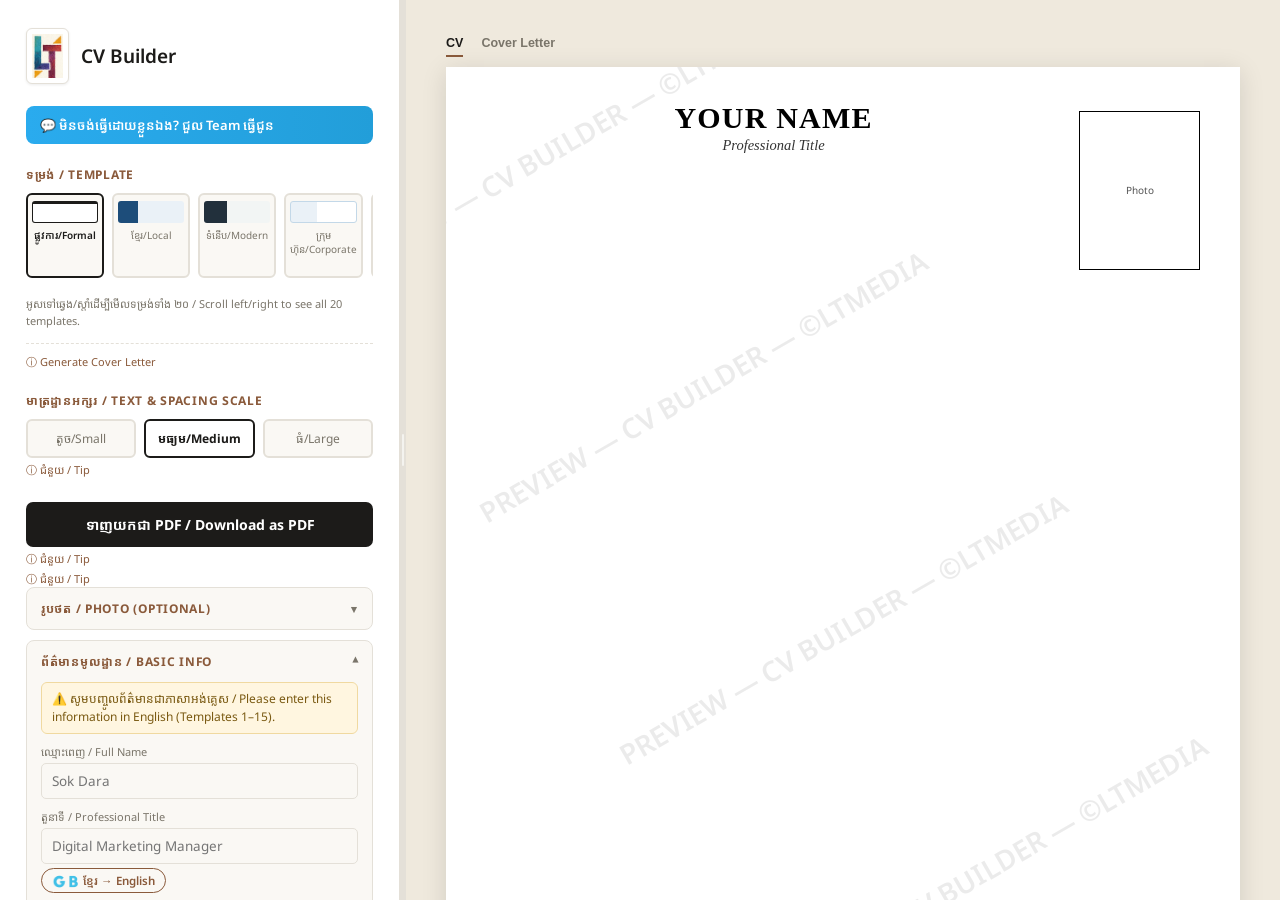
==== index.html @ a28fe668 "Add files via upload" ====
<!DOCTYPE html>
<html lang="en">
<head>
<meta charset="UTF-8">
<meta name="viewport" content="width=device-width, initial-scale=1.0">
<title>CV Builder</title>
<link rel="preconnect" href="https://fonts.googleapis.com">
<link rel="preconnect" href="https://fonts.gstatic.com" crossorigin>
<link href="https://fonts.googleapis.com/css2?family=Noto+Sans+Khmer:wght@400;500;600;700&display=swap" rel="stylesheet">
<style>
  :root{
    --ink:#1c1b19;
    --paper:#faf8f4;
    --panel:#ffffff;
    --line:#e4e0d8;
    --muted:#7a756a;
    --accent:#8a5a3b;
    --accent-2:#3b5a4a;
    --sand:#efe9dd;
  }
  *{box-sizing:border-box;}
  html,body{margin:0;padding:0;}
  body{
    font-family:'Iowan Old Style','Georgia','Noto Sans Khmer',serif;
    background:var(--sand);
    color:var(--ink);
    min-height:100vh;
  }
  .app{
    display:grid;
    grid-template-columns:var(--editor-w, 400px) 6px 1fr;
    min-height:100vh;
  }
  .resizer{
    cursor:col-resize;
    background:var(--line);
    position:relative;
  }
  .resizer:hover, .resizer.dragging{
    background:var(--accent);
  }
  .resizer::after{
    content:'';
    position:absolute;
    top:50%; left:50%;
    transform:translate(-50%,-50%);
    width:2px; height:32px;
    background:rgba(255,255,255,.6);
    border-radius:2px;
  }
  /* ---------- LEFT: FORM ---------- */
  .editor{
    background:var(--panel);
    border-right:1px solid var(--line);
    padding:28px 26px 60px;
    overflow-y:auto;
    max-height:100vh;
  }
  .brand-row{
    display:flex;
    align-items:center;
    gap:12px;
    margin-bottom:22px;
  }
  .brand-text{
    display:flex;
    flex-direction:column;
  }
  .brand{
    font-family:-apple-system,BlinkMacSystemFont,'Segoe UI','Noto Sans Khmer',sans-serif;
    font-size:14px;
    font-weight:600;
    letter-spacing:.06em;
    color:var(--muted);
    margin-bottom:2px;
  }
  .editor h1{
    font-size:19px;
    margin:0;
    font-weight:600;
  }
  .brand-logo{
    height:56px;
    width:auto;
    flex-shrink:0;
    border:1px solid var(--line);
    border-radius:6px;
    padding:5px;
    background:#fff;
    box-shadow:0 1px 3px rgba(0,0,0,.08);
  }
  .templates{
    display:flex;
    flex-wrap:nowrap;
    overflow-x:auto;
    gap:8px;
    margin-bottom:10px;
    padding-bottom:8px;
    scrollbar-width:thin;
  }
  .templates::-webkit-scrollbar{height:6px;}
  .templates::-webkit-scrollbar-thumb{background:var(--line);border-radius:3px;}
  .templates::-webkit-scrollbar-thumb:hover{background:var(--accent);}
  .tpl-swatch{
    cursor:pointer;
    border:2px solid var(--line);
    border-radius:6px;
    padding:6px 4px;
    text-align:center;
    font-family:-apple-system,'Noto Sans Khmer',sans-serif;
    font-size:10px;
    color:var(--muted);
    background:var(--paper);
    transition:border-color .15s, color .15s;
    flex:0 0 78px;
  }
  .tpl-swatch .dot{
    width:100%;
    height:22px;
    border-radius:3px;
    margin-bottom:5px;
  }
  .tpl-swatch.active{
    border-color:var(--ink);
    color:var(--ink);
    font-weight:600;
  }
  .t1 .dot{background:linear-gradient(90deg,#1d4d7a 30%,#eaf1f7 30%);}
  .t2 .dot{background:linear-gradient(90deg,#22303c 35%,#f2f5f4 35%);}
  .t3 .dot{background:linear-gradient(90deg,#eaf1f7 40%,#ffffff 40%);border:1px solid #c3d8e8;}
  .t4 .dot{background:linear-gradient(90deg,#8a3b3b,#c97b4a);}
  .t5 .dot{background:#ffffff;border-bottom:3px solid #1d4d7a;}
  .t6 .dot{background:#ffffff;border:1px solid #444;}
  .t7 .dot{background:linear-gradient(90deg,#e4e4e4 35%,#ffffff 35%);border:1px solid #ccc;}
  .t8 .dot{background:linear-gradient(135deg,#6a3ea1 40%,#ff8a3d 40%);}
  .t9 .dot{background:linear-gradient(90deg,#1d7a6e,#3dbfa8);}
  .t10 .dot{background:#ffffff;border:1px solid #1c1b19;border-top:3px solid #1c1b19;}
  .t11 .dot{background:linear-gradient(90deg,#0f1f33 70%,#c9a24b 70%);}
  .t12 .dot{background:#0d2b1f;}
  .t13 .dot{background:#ffffff;border:1px solid #999;}
  .t14 .dot{background:#f5f5f2;border-radius:50%;}
  .t15 .dot{background:linear-gradient(90deg,#ffe8a3 40%,#ffffff 40%);}
  .t16 .dot{background:linear-gradient(90deg,#0b3d91 60%,#a01d26 60%);}
  .t17 .dot{background:#0b2a5b;border-bottom:3px solid #d4af37;}
  .t18 .dot{background:linear-gradient(90deg,#5c1420,#a97b2f);}
  .t19 .dot{background:#0d3b2e;border:1px solid #d4af37;}
  .t20 .dot{background:linear-gradient(120deg,#7a1f2b,#c9932f);}
  .tpl-hint{
    grid-column:1 / -1;
  }

  fieldset{
    border:none;
    padding:0;
    margin:0 0 26px;
  }
  legend{
    font-family:-apple-system,'Noto Sans Khmer',sans-serif;
    font-size:12px;
    text-transform:uppercase;
    letter-spacing:.06em;
    color:var(--accent);
    font-weight:700;
    margin-bottom:10px;
    padding:0;
  }
  label{
    display:block;
    font-family:-apple-system,'Noto Sans Khmer',sans-serif;
    font-size:11px;
    color:var(--muted);
    margin:10px 0 4px;
  }
  input[type=text],input[type=email],input[type=tel],textarea{
    width:100%;
    font-family:-apple-system,'Noto Sans Khmer',sans-serif;
    font-size:13.5px;
    padding:8px 10px;
    border:1px solid var(--line);
    border-radius:5px;
    background:var(--paper);
    color:var(--ink);
  }
  input:focus,textarea:focus{
    outline:none;
    border-color:var(--accent);
    background:#fff;
  }
  textarea{resize:vertical;min-height:56px;font-family:-apple-system,'Noto Sans Khmer',sans-serif;line-height:1.45;}
  .row2{display:grid;grid-template-columns:1fr 1fr;gap:10px;}
  .entry{
    border:1px solid var(--line);
    border-radius:8px;
    padding:12px 12px 4px;
    margin-bottom:12px;
    background:var(--paper);
    position:relative;
  }
  .entry-remove{
    position:absolute;
    top:8px; right:8px;
    background:none;
    border:none;
    color:var(--muted);
    font-size:16px;
    cursor:pointer;
    line-height:1;
    font-family:-apple-system,'Noto Sans Khmer',sans-serif;
  }
  .entry-remove:hover{color:#a33;}
  .add-btn{
    font-family:-apple-system,'Noto Sans Khmer',sans-serif;
    font-size:12.5px;
    font-weight:600;
    color:var(--accent);
    background:none;
    border:1px dashed var(--accent);
    border-radius:6px;
    padding:7px 12px;
    cursor:pointer;
    width:100%;
    margin-top:2px;
  }
  .add-btn:hover{background:rgba(138,90,59,.07);}
  .print-btn{
    width:100%;
    font-family:-apple-system,'Noto Sans Khmer',sans-serif;
    font-size:14px;
    font-weight:700;
    color:#fff;
    background:var(--ink);
    border:none;
    border-radius:7px;
    padding:13px;
    cursor:pointer;
    margin-top:6px;
  }
  .print-btn:hover{background:#000;}
  .acc-item{
    border:1px solid var(--line);
    border-radius:8px;
    margin-bottom:10px;
    overflow:hidden;
    background:var(--paper);
  }
  .acc-header{
    width:100%;
    display:flex;
    justify-content:space-between;
    align-items:center;
    background:none;
    border:none;
    cursor:pointer;
    padding:12px 14px;
    font-family:-apple-system,'Noto Sans Khmer',sans-serif;
    font-size:12px;
    text-transform:uppercase;
    letter-spacing:.06em;
    color:var(--accent);
    font-weight:700;
    text-align:left;
  }
  .acc-header:hover{background:rgba(138,90,59,.05);}
  .acc-caret{
    color:var(--muted);
    font-size:11px;
    transition:transform .2s ease;
  }
  .acc-item.open .acc-caret{transform:rotate(180deg);}
  .acc-body{display:none;padding:0 14px 16px;}
  .acc-item.open .acc-body{display:block;}
  .tpl-section{margin:22px 0 18px;}
  .tpl-label{
    font-family:-apple-system,'Noto Sans Khmer',sans-serif;
    font-size:12px;
    text-transform:uppercase;
    letter-spacing:.06em;
    color:var(--accent);
    font-weight:700;
    margin-bottom:10px;
  }
  .hint{
    font-family:-apple-system,'Noto Sans Khmer',sans-serif;
    font-size:11px;
    color:var(--muted);
    margin-top:6px;
    line-height:1.5;
  }
  details.hint-toggle{margin-top:4px;}
  details.hint-toggle summary{
    font-family:-apple-system,'Noto Sans Khmer',sans-serif;
    font-size:11px;
    color:var(--accent);
    cursor:pointer;
    list-style:none;
    user-select:none;
  }
  details.hint-toggle summary::-webkit-details-marker{display:none;}
  details.hint-toggle summary::before{content:"ⓘ ជំនួយ / Tip";}
  details.hint-toggle[open] summary::before{content:"ⓘ លាក់ / Hide";}
  details.hint-toggle.cl-hint-toggle{margin-top:14px;padding-top:10px;border-top:1px dashed var(--line);}
  details.hint-toggle.cl-hint-toggle summary::before{content:"ⓘ Generate Cover Letter";}
  details.hint-toggle.cl-hint-toggle[open] summary::before{content:"ⓘ Hide Cover Letter";}
  .cl-hint-body{margin-top:10px;}
  .photo-row{display:flex;align-items:center;gap:12px;margin-bottom:8px;}
  .photo-thumb-empty{
    width:56px;height:56px;border-radius:8px;flex-shrink:0;
    border:1px dashed var(--line);
    display:flex;align-items:center;justify-content:center;
    font-family:-apple-system,'Noto Sans Khmer',sans-serif;font-size:9px;color:var(--muted);
    text-align:center;
  }
  .photo-thumb{width:56px;height:56px;border-radius:8px;object-fit:cover;flex-shrink:0;}
  input[type=file]{font-family:-apple-system,'Noto Sans Khmer',sans-serif;font-size:11.5px;width:100%;}

  .scale-picker{
    display:grid;
    grid-template-columns:repeat(3,1fr);
    gap:8px;
  }
  .cl-tpl-swatch{
    cursor:pointer;
    border:2px solid var(--line);
    border-radius:6px;
    padding:6px 4px;
    text-align:center;
    font-family:-apple-system,'Noto Sans Khmer',sans-serif;
    font-size:10px;
    color:var(--muted);
    background:var(--paper);
    transition:border-color .15s, color .15s;
    flex:0 0 78px;
  }
  .cl-tpl-swatch .dot{width:100%;height:22px;border-radius:3px;margin-bottom:5px;}
  .cl-tpl-swatch.active{border-color:var(--ink);color:var(--ink);font-weight:600;}
  .cl1dot{background:linear-gradient(90deg,#8a5a3b 45%,#efe9dd 45%);}
  .cl2dot{background:#ffffff;border:1px solid #999;}
  .cl3dot{background:#f5f5f2;}
  .cl4dot{background:linear-gradient(90deg,#efe9dd 50%,#ffffff 50%);border-top:3px solid #1c1b19;}
  .cl5dot{background:linear-gradient(120deg,#3b5a4a,#8a5a3b);}
  .scale-btn{
    cursor:pointer;
    border:2px solid var(--line);
    border-radius:6px;
    padding:9px 4px;
    text-align:center;
    font-family:-apple-system,'Noto Sans Khmer',sans-serif;
    font-size:12px;
    color:var(--muted);
    background:var(--paper);
  }
  .scale-btn.active{
    border-color:var(--ink);
    color:var(--ink);
    font-weight:700;
    background:#fff;
  }

  /* ---------- RIGHT: PREVIEW ---------- */
  .preview-wrap{
    padding:36px;
    display:flex;
    justify-content:center;
    align-items:flex-start;
    overflow-y:auto;
    max-height:100vh;
  }
  .preview-col{width:794px;max-width:100%;}
  .preview-tabs{
    display:flex;
    gap:18px;
    margin-bottom:10px;
    font-family:-apple-system,'Noto Sans Khmer',sans-serif;
  }
  .preview-tab{
    background:none;
    border:none;
    padding:0 0 5px;
    font-size:12.5px;
    font-weight:600;
    color:var(--muted);
    cursor:pointer;
    border-bottom:2px solid transparent;
  }
  .preview-tab:hover{color:var(--ink);}
  .preview-tab.active{
    color:var(--ink);
    border-bottom-color:var(--accent);
  }
  #resume{
    position:relative;
    --scale:1;
    width:794px;
    min-height:1123px;
    background:#fff;
    box-shadow:0 4px 24px rgba(0,0,0,.12);
    padding:34px 40px;
  }
  #resume h2.name{margin:0;font-size:calc(30px * var(--scale));letter-spacing:.01em;}
  #resume .title{margin:calc(2px * var(--scale)) 0 0;font-size:calc(14.5px * var(--scale));color:var(--muted);font-style:italic;}
  #resume .contact-line{
    font-family:-apple-system,'Noto Sans Khmer',sans-serif;
    font-size:calc(11.5px * var(--scale));
    color:var(--muted);
    margin-top:calc(10px * var(--scale));
    display:flex;flex-wrap:wrap;gap:calc(4px * var(--scale)) calc(14px * var(--scale));
  }
  #resume .summary{margin:calc(18px * var(--scale)) 0 0;font-size:calc(13px * var(--scale));line-height:1.6;text-align:justify;}
  #resume section.block{margin-top:calc(24px * var(--scale));}
  #resume .block h3{
    font-family:-apple-system,'Noto Sans Khmer',sans-serif;
    font-size:calc(11.5px * var(--scale));
    text-transform:uppercase;
    letter-spacing:.1em;
    color:var(--accent);
    border-bottom:1px solid var(--line);
    padding-bottom:calc(5px * var(--scale));
    margin:0 0 calc(12px * var(--scale));
  }
  #resume .item{margin-bottom:calc(13px * var(--scale));}
  #resume .item-top{display:flex;justify-content:space-between;align-items:baseline;gap:10px;}
  #resume .item-role{font-size:calc(13.5px * var(--scale));font-weight:700;}
  #resume .item-sub{font-size:calc(12.5px * var(--scale));color:var(--muted);font-style:italic;}
  #resume .item-date{font-family:-apple-system,'Noto Sans Khmer',sans-serif;font-size:calc(11px * var(--scale));color:var(--muted);white-space:nowrap;}
  #resume .item-desc{font-size:calc(12.5px * var(--scale));line-height:1.55;margin-top:calc(3px * var(--scale));white-space:pre-line;}
  #resume .item-desc-list{margin:calc(3px * var(--scale)) 0 0;padding-left:calc(16px * var(--scale));font-size:calc(12.5px * var(--scale));line-height:1.55;}
  #resume .item-desc-list li{margin-bottom:calc(2px * var(--scale));text-align:justify;}
  #resume .skills-list{display:flex;flex-wrap:wrap;gap:calc(7px * var(--scale));}
  #resume .skill-tag{
    font-family:-apple-system,'Noto Sans Khmer',sans-serif;
    font-size:calc(11.5px * var(--scale));
    padding:calc(4px * var(--scale)) calc(11px * var(--scale));
    border-radius:20px;
    background:var(--sand);
    color:var(--ink);
  }
  #resume.empty-msg{color:var(--muted);font-family:-apple-system,'Noto Sans Khmer',sans-serif;font-size:13px;text-align:center;padding-top:120px;}
  #resume .plain-list{margin:0;padding-left:calc(18px * var(--scale));font-size:calc(12.5px * var(--scale));line-height:1.65;}
  #resume .plain-list li{margin-bottom:calc(3px * var(--scale));}

  /* ===== COVER LETTER TEMPLATES ===== */
  #resume.letter{font-family:'Iowan Old Style','Georgia','Noto Sans Khmer',serif;}
  #resume .letter-head{margin-bottom:calc(26px * var(--scale));}
  #resume .ls-name{font-size:calc(20px * var(--scale));font-weight:700;}
  #resume .ls-contact{font-family:-apple-system,'Noto Sans Khmer',sans-serif;font-size:calc(11.5px * var(--scale));color:var(--muted);margin-top:4px;}
  #resume .letter-date{font-family:-apple-system,'Noto Sans Khmer',sans-serif;font-size:calc(12px * var(--scale));color:var(--muted);margin-top:calc(18px * var(--scale));}
  #resume .letter-recipient{font-size:calc(13px * var(--scale));margin-top:calc(10px * var(--scale));line-height:1.5;}
  #resume .letter-body .salutation{margin-top:calc(22px * var(--scale));font-size:calc(13px * var(--scale));}
  #resume .letter-body p{font-size:calc(13px * var(--scale));line-height:1.7;margin:0 0 calc(14px * var(--scale));text-align:justify;}
  #resume .letter-body .closing{margin-top:calc(22px * var(--scale));text-align:left;}
  #resume .letter-bullets{margin:0 0 calc(14px * var(--scale));padding-left:calc(20px * var(--scale));font-size:calc(13px * var(--scale));line-height:1.6;}

  /* cl1 — Short & Direct: clean sans-serif, tight spacing */
  #resume.cl1{font-family:-apple-system,'Segoe UI','Noto Sans Khmer',sans-serif;}
  #resume.cl1 .ls-name{color:var(--accent);letter-spacing:.01em;}
  #resume.cl1 .letter-body p{line-height:1.6;}

  /* cl2 — Standard/Professional: classic serif business letter */
  #resume.cl2 .letter-head{border-bottom:1px solid var(--line);padding-bottom:calc(16px * var(--scale));}
  #resume.cl2 .ls-name{text-transform:uppercase;letter-spacing:.04em;font-size:calc(17px * var(--scale));}

  /* cl3 — Simple/Plain: airy, left-aligned, easy to scan */
  #resume.cl3{font-family:-apple-system,'Noto Sans Khmer',sans-serif;}
  #resume.cl3 .letter-body p{line-height:1.9;text-align:left;}

  /* cl4 — Detailed/Long: shaded letterhead band */
  #resume.cl4 .letter-head{background:var(--sand);margin:-34px -40px 26px;padding:28px 40px 20px;}
  #resume.cl4 .ls-name{font-size:calc(22px * var(--scale));}

  /* cl5 — Modern/Friendly: accent name, left-aligned, bulleted highlights */
  #resume.cl5{font-family:-apple-system,'Noto Sans Khmer',sans-serif;}
  #resume.cl5 .ls-name{color:var(--accent-2);font-size:calc(21px * var(--scale));}
  #resume.cl5 .letter-body p{text-align:left;}
  #resume.cl5 .letter-bullets li{margin-bottom:calc(4px * var(--scale));}

  /* ---- Print watermark (shown only when printing without a valid unlock) ---- */
  #resume .print-watermark{
    position:absolute;
    inset:0;
    display:flex;
    flex-wrap:wrap;
    align-content:flex-start;
    justify-content:flex-start;
    overflow:hidden;
    pointer-events:none;
    z-index:9999;
  }
  #resume .print-watermark span{
    display:inline-block;
    transform:rotate(-30deg);
    font-family:-apple-system,'Noto Sans Khmer',sans-serif;
    font-weight:800;
    font-size:20px;
    color:rgba(200,30,30,.3);
    white-space:nowrap;
    margin:34px 46px;
  }

  /* ---- Photo (shared) ---- */
  #resume .head-block{display:flex;gap:calc(22px * var(--scale));align-items:flex-start;}
  #resume .photo-wrap{flex-shrink:0;}
  #resume .photo{width:calc(112px * var(--scale));height:calc(112px * var(--scale));border-radius:50%;object-fit:cover;object-position:center top;display:block;}
  #resume .photo-placeholder{
    width:calc(112px * var(--scale));height:calc(112px * var(--scale));border-radius:50%;
    border:1.5px dashed var(--line);
    display:flex;align-items:center;justify-content:center;
    font-family:-apple-system,'Noto Sans Khmer',sans-serif;font-size:10px;color:var(--muted);
    text-align:center;
  }
  @media print{
    #resume .head-block.no-photo .photo-wrap{display:none;}
    #resume .head-block.no-photo{gap:0;}
  }

  /* ===== TEMPLATE 1: Local Standard (Cambodia-style, photo top-right) ===== */
  #resume.t1{font-family:-apple-system,'Noto Sans Khmer',sans-serif;}
  #resume.t1 .head-block{display:block;}
  #resume.t1 .photo-wrap{float:right;margin-left:calc(18px * var(--scale));}
  #resume.t1 .head-text{display:block;}
  #resume.t1 .name{color:#173a5c;font-size:calc(25px * var(--scale));font-weight:700;}
  #resume.t1 .title{color:var(--muted);font-style:normal;}
  #resume.t1 .photo{width:2.8cm;height:3.6cm;border-radius:2px;border:3px solid #1d4d7a;object-fit:cover;}
  #resume.t1 .photo-placeholder{width:2.8cm;height:3.6cm;border-radius:2px;border:2px dashed #1d4d7a;color:#1d4d7a;font-size:10px;}
  #resume.t1 .block h3{color:#173a5c;border-bottom:2px solid #1d4d7a;}
  #resume.t1 .skill-tag{background:#eaf1f7;color:#173a5c;border-radius:4px;}

  /* ===== TEMPLATE 2: Modern Sidebar ===== */
  #resume.t2{padding:0;display:grid;grid-template-columns:250px 1fr;font-family:-apple-system,'Noto Sans Khmer',sans-serif;}
  #resume.t2 .side{background:#22303c;color:#eef1ef;padding:34px 20px;display:flex;flex-direction:column;align-items:center;text-align:left;}
  #resume.t2 .side .head-block{flex-direction:column;align-items:center;gap:calc(16px * var(--scale));}
  #resume.t2 .side .name{color:#fff;font-size:calc(22px * var(--scale));font-family:'Iowan Old Style',Georgia,'Noto Sans Khmer',serif;text-align:center;}
  #resume.t2 .side .title{color:#a9c2b6;font-style:normal;font-size:calc(12.5px * var(--scale));margin-top:calc(4px * var(--scale));text-align:center;}
  #resume.t2 .side .contact-line{flex-direction:column;align-items:flex-start;color:#cfd8d4;font-size:calc(11px * var(--scale));gap:calc(8px * var(--scale));margin-top:calc(20px * var(--scale));}
  #resume.t2 .side h3{color:#a9c2b6;border-bottom:1px solid #3a4b47;font-family:-apple-system,'Noto Sans Khmer',sans-serif;}
  #resume.t2 .side .skill-tag{background:#2e3f3a;color:#eef1ef;}
  #resume.t2 .side .skills-list{justify-content:flex-start;}
  #resume.t2 .side section.block{width:100%;}
  #resume.t2 .side .photo{width:calc(130px * var(--scale));height:calc(130px * var(--scale));}
  #resume.t2 .side .photo-placeholder{width:calc(130px * var(--scale));height:calc(130px * var(--scale));border-color:#3a4b47;color:#cfd8d4;}
  #resume.t2 .main{padding:34px 30px;}
  #resume.t2 .main h3{color:#22303c;}
  #resume.t2 .main .plain-list{color:var(--ink);}

  /* ===== TEMPLATE 3: Corporate Blue Sidebar (common Cambodia job-portal style) ===== */
  #resume.t3{padding:0;display:grid;grid-template-columns:228px 1fr;font-family:-apple-system,'Noto Sans Khmer',sans-serif;}
  #resume.t3 .side{background:#eaf1f7;color:#1c2b38;padding:34px 18px;border-right:1px solid #d3e2ee;display:flex;flex-direction:column;align-items:center;text-align:left;}
  #resume.t3 .side .head-block{flex-direction:column;align-items:center;gap:calc(14px * var(--scale));}
  #resume.t3 .side .name{color:#173a5c;font-size:calc(20px * var(--scale));text-align:center;}
  #resume.t3 .side .title{color:#4a6b85;font-style:normal;font-size:calc(12px * var(--scale));text-align:center;}
  #resume.t3 .side .contact-line{flex-direction:column;align-items:flex-start;color:#3c5872;font-size:calc(11px * var(--scale));gap:calc(7px * var(--scale));margin-top:calc(16px * var(--scale));}
  #resume.t3 .side h3{color:#173a5c;border-bottom:1px solid #c3d8e8;font-family:-apple-system,'Noto Sans Khmer',sans-serif;}
  #resume.t3 .side .skill-tag{background:#d9e7f2;color:#173a5c;}
  #resume.t3 .side .skills-list{justify-content:flex-start;}
  #resume.t3 .side section.block{width:100%;}
  #resume.t3 .side .photo{width:calc(115px * var(--scale));height:calc(115px * var(--scale));border-radius:8px;}
  #resume.t3 .side .photo-placeholder{width:calc(115px * var(--scale));height:calc(115px * var(--scale));border-radius:8px;border-color:#a9c5da;color:#4a6b85;}
  #resume.t3 .main{padding:34px 28px;}
  #resume.t3 .main h3{color:#173a5c;}
  #resume.t3 .main .plain-list{color:var(--ink);}

  /* ===== TEMPLATE 4: Bold Header ===== */
  #resume.t4{padding:0;font-family:-apple-system,'Noto Sans Khmer',sans-serif;}
  #resume.t4 .head{background:linear-gradient(120deg,#8a3b3b,#c97b4a);color:#fff;padding:34px 40px 24px;}
  #resume.t4 .head .head-block{justify-content:space-between;align-items:center;}
  #resume.t4 .head .photo-wrap{order:2;}
  #resume.t4 .head .head-text{order:1;}
  #resume.t4 .head .name{color:#fff;font-family:Georgia,'Noto Sans Khmer',serif;}
  #resume.t4 .head .title{color:#fbe4d6;}
  #resume.t4 .head .contact-line{color:#fbe4d6;}
  #resume.t4 .photo{width:calc(120px * var(--scale));height:calc(120px * var(--scale));border:3px solid rgba(255,255,255,.55);}
  #resume.t4 .photo-placeholder{border-color:rgba(255,255,255,.55);color:#fbe4d6;}
  #resume.t4 .body{padding:24px 40px 34px;}
  #resume.t4 .block h3{color:#8a3b3b;}
  #resume.t4 .skill-tag{background:#f6e2d5;color:#7a3b28;}

  /* ===== TEMPLATE 5: Simple Professional (blue banner, ATS-friendly, photo optional) ===== */
  #resume.t5{font-family:-apple-system,'Noto Sans Khmer',sans-serif;padding:0;}
  #resume.t5 .head{padding:34px 40px 18px;border-bottom:3px solid #1d4d7a;}
  #resume.t5 .head .head-block{flex-direction:row;align-items:center;gap:calc(20px * var(--scale));}
  #resume.t5 .photo{width:calc(96px * var(--scale));height:calc(96px * var(--scale));border-radius:50%;object-fit:cover;}
  #resume.t5 .photo-placeholder{width:calc(96px * var(--scale));height:calc(96px * var(--scale));border-radius:50%;border-color:#1d4d7a;color:#1d4d7a;}
  #resume.t5 .name{color:#173a5c;font-size:calc(25px * var(--scale));letter-spacing:0;}
  #resume.t5 .title{font-style:normal;font-size:calc(13px * var(--scale));}
  #resume.t5 .body{padding:20px 40px 34px;}
  #resume.t5 .block h3{color:#1d4d7a;}
  #resume.t5 .plain-list{color:var(--ink);}
  #resume.t5 .skill-tag{background:#eaf1f7;color:#173a5c;border-radius:4px;}
  #resume.t2 .main .summary, #resume.t3 .main .summary{margin-top:0;}
  #resume.t7 .summary, #resume.t4 .summary, #resume.t5 .summary, #resume.t6 .summary, #resume.t9 .summary, #resume.t10 .summary, #resume.t11 .summary, #resume.t14 .summary, #resume.t17 .summary, #resume.t20 .summary{margin-top:-5px;}

  /* ===== TEMPLATE 6: Minimal ATS (pure black & white, ATS-safe) ===== */
  #resume.t6{font-family:Georgia,'Times New Roman','Noto Sans Khmer',serif;}
  #resume.t6 .name{color:#000;font-weight:700;letter-spacing:0;}
  #resume.t6 .title{color:#333;font-style:normal;}
  #resume.t6 .head-block{flex-direction:row;align-items:flex-start;}
  #resume.t6 .photo, #resume.t6 .photo-placeholder{width:calc(74px * var(--scale));height:calc(74px * var(--scale));border-radius:4px;}
  #resume.t6 .photo{object-fit:cover;}
  #resume.t6 .photo-placeholder{border:1px solid #999;color:#777;}
  #resume.t6 .block h3{color:#000;border-bottom:1.5px solid #000;letter-spacing:.08em;}
  #resume.t6 .skill-tag{background:none;color:#000;padding:0;border-radius:0;}
  #resume.t6 .skill-tag::after{content:',';}
  #resume.t6 .skill-tag:last-child::after{content:'';}
  #resume.t6 .skills-list{gap:4px;}
  #resume.t6 .item-role, #resume.t6 .item-sub{color:#000;}
  #resume.t6 .summary{margin-top:5px;}

  /* ===== TEMPLATE 7: Compact ATS (plain grayscale two-column) ===== */
  #resume.t7{padding:0;display:grid;grid-template-columns:210px 1fr;font-family:Georgia,'Times New Roman','Noto Sans Khmer',serif;}
  #resume.t7 .side{background:#f2f1ee;color:#2a2926;padding:34px 20px;border-right:1px solid #ddd9d0;display:flex;flex-direction:column;align-items:center;text-align:left;}
  #resume.t7 .side .head-block{flex-direction:column;align-items:center;gap:calc(12px * var(--scale));}
  #resume.t7 .side .name{color:#1c1b19;font-size:calc(19px * var(--scale));text-align:center;}
  #resume.t7 .side .title{color:#555;font-style:normal;font-size:calc(11.5px * var(--scale));text-align:center;}
  #resume.t7 .side .contact-line{flex-direction:column;align-items:flex-start;color:#444;font-size:calc(10.5px * var(--scale));gap:calc(6px * var(--scale));margin-top:calc(16px * var(--scale));}
  #resume.t7 .side h3{color:#1c1b19;border-bottom:1px solid #ccc;font-family:Georgia,'Noto Sans Khmer',serif;}
  #resume.t7 .side .skill-tag{background:none;color:#2a2926;padding:0;border-radius:0;}
  #resume.t7 .side .skill-tag::after{content:',';}
  #resume.t7 .side .skill-tag:last-child::after{content:'';}
  #resume.t7 .side .photo{width:calc(84px * var(--scale));height:calc(84px * var(--scale));border-radius:6px;}
  #resume.t7 .side .photo-placeholder{width:calc(84px * var(--scale));height:calc(84px * var(--scale));border-radius:6px;border-color:#bbb;color:#777;}
  #resume.t7 .main{padding:34px 28px;}
  #resume.t7 .main h3{color:#1c1b19;border-bottom:1px solid #ccc;}
  #resume.t7 .main .plain-list{color:var(--ink);}

  /* ===== TEMPLATE 8: Creative Splash (bold diagonal color block) ===== */
  #resume.t8{padding:0;font-family:-apple-system,'Noto Sans Khmer',sans-serif;position:relative;overflow:hidden;}
  #resume.t8 .head{position:relative;padding:34px 40px 26px;background:#6a3ea1;overflow:hidden;}
  #resume.t8 .head::after{content:'';position:absolute;top:0;right:0;width:55%;height:100%;background:#ff8a3d;clip-path:polygon(35% 0, 100% 0, 100% 100%, 0% 100%);z-index:0;}
  #resume.t8 .head .head-text{position:relative;z-index:1;display:block;align-items:center;padding:0 10px 0;}
  #resume.t8 .head .name{color:#fff;font-family:Georgia,'Noto Sans Khmer',serif;}
  #resume.t8 .head .title{color:#f2e6ff;}
  #resume.t8 .head .contact-line{color:#f2e6ff;}
  #resume.t8 .photo{width:calc(92px * var(--scale));height:calc(92px * var(--scale));border:4px solid #fff;}
  #resume.t8 .photo-placeholder{border:4px dashed rgba(255,255,255,.7);color:#fff;}
  #resume.t8 .body{padding:26px 40px 46px;}
  #resume.t8 .block h3{color:#6a3ea1;}
  #resume.t8 .skill-tag{background:#f2e6ff;color:#6a3ea1;border-radius:20px;}
  #resume.t8 .skill-tag:nth-child(3n+2){background:#ffe6d1;color:#c2601a;}
  #resume.t8 .skill-tag:nth-child(3n){background:#e0f7f0;color:#1d7a6e;}
  #resume.t8 .summary{margin-top:-5px;}

  /* ===== TEMPLATE 9: Timeline (vertical timeline for experience) ===== */
  #resume.t9{padding:0;font-family:-apple-system,'Noto Sans Khmer',sans-serif;}
  #resume.t9 .head{background:linear-gradient(120deg,#1d7a6e,#3dbfa8);color:#fff;padding:34px 40px 24px;}
  #resume.t9 .head-text{display:block; text-align:center;padding:0 50px 0;}
  #resume.t9 .head .name{color:#fff;font-family:Georgia,'Noto Sans Khmer',serif;}
  #resume.t9 .head .title{color:#dff7f0;}
  #resume.t9 .head .contact-line{color:#dff7f0; justify-content:center;}
  #resume.t9 .photo{width:calc(92px * var(--scale));height:calc(92px * var(--scale));border:3px solid rgba(255,255,255,.6);}
  #resume.t9 .photo-placeholder{border-color:rgba(255,255,255,.6);color:#dff7f0;}
  #resume.t9 .body{padding:24px 40px 40px;}
  #resume.t9 .block h3{color:#1d7a6e;}
  #resume.t9 .skill-tag{background:#e0f7f0;color:#1d7a6e;}
  #resume.t9 .item{position:relative;padding-left:calc(18px * var(--scale));margin-bottom:calc(16px * var(--scale));}
  #resume.t9 .item::before{content:'';position:absolute;left:0;top:5px;width:8px;height:8px;border-radius:50%;background:#3dbfa8;}
  #resume.t9 .item::after{content:'';position:absolute;left:3px;top:14px;bottom:-16px;width:2px;background:#cdeee7;}
  #resume.t9 .item:last-child::after{display:none;}

  /* ===== TEMPLATE 10: Formal Khmer (official/government style, black & white) ===== */
  #resume.t10{font-family:Georgia,'Times New Roman','Noto Sans Khmer',serif;}
  #resume.t10 .head-block{display:block;}
  #resume.t10 .photo-wrap{float:right; margin-left:calc(18px * var(--scale)); margin-top:10px;}
  #resume.t10 .head-text{display:block; text-align:center;}
  #resume.t10 .contact-line{justify-content:center;}
  #resume.t10 .name{color:#000;font-weight:700;text-transform:uppercase;letter-spacing:.04em;}
  #resume.t10 .title{color:#333;font-style:italic;}
  #resume.t10 .photo{width:3.2cm;height:4.2cm;border-radius:0;border:1.5px solid #000;object-fit:cover;}
  #resume.t10 .photo-placeholder{width:3.2cm;height:4.2cm;border-radius:0;border:1.5px solid #000;color:#555;font-size:10px;}
  #resume.t10 .summary{text-align:justify; margin-top:8px}
  #resume.t10 .block h3{color:#000;text-align:center;border-bottom:none;border-top:1px solid #000;border-bottom:1px solid #000;padding:4px 0;letter-spacing:.1em;}
  #resume.t10 .skill-tag{background:none;color:#000;padding:0;border-radius:0;}
  #resume.t10 .skill-tag::after{content:' • ';}
  #resume.t10 .skill-tag:last-child::after{content:'';}
  #resume.t10 .item-role, #resume.t10 .item-sub{color:#000;}

  /* ===== TEMPLATE 11: Elegant Executive (navy & gold, senior/formal) ===== */
  #resume.t11{padding:0;font-family:Georgia,'Times New Roman','Noto Sans Khmer',serif;}
  #resume.t11 .head{background:#0f1f33;color:#fff;padding:34px 40px 24px;border-bottom:3px solid #c9a24b;}
  #resume.t11 .head-text{display:block; text-align:center;padding:0 50px 0;}
  #resume.t11 .head .name{color:#fff;letter-spacing:.03em;}
  #resume.t11 .head .title{color:#c9a24b;font-style:italic;}
  #resume.t11 .head .contact-line{color:#cfd6e0; justify-content:center;}
  #resume.t11 .photo{width:calc(92px * var(--scale));height:calc(92px * var(--scale));border-radius:4px;border:2px solid #c9a24b;}
  #resume.t11 .photo-placeholder{border-radius:4px;border-color:#c9a24b;color:#c9a24b;}
  #resume.t11 .body{padding:26px 40px 40px;}
  #resume.t11 .block h3{color:#0f1f33;border-bottom:1px solid #c9a24b;}
  #resume.t11 .skill-tag{background:#f4ecd8;color:#7a611f;border-radius:2px;}

  /* ===== TEMPLATE 12: Tech/Developer (monospace accents, terminal green) ===== */
  #resume.t12{font-family:-apple-system,'Noto Sans Khmer',sans-serif;}
  #resume.t12 .name{color:#0d2b1f;font-family:'Courier New','Noto Sans Khmer',monospace;font-weight:700;}
  #resume.t12 .title{color:#1a7a4c;font-family:'Courier New','Noto Sans Khmer',monospace;font-style:normal;}
  #resume.t12 .title::before{content:'> ';}
  #resume.t12 .block h3{color:#1a7a4c;font-family:'Courier New','Noto Sans Khmer',monospace;border-bottom:1px dashed #1a7a4c;}
  #resume.t12 .block h3::before{content:'# ';}
  #resume.t12 .skill-tag{background:#0d2b1f;color:#7ee6b4;border-radius:3px;font-family:'Courier New','Noto Sans Khmer',monospace;}
  #resume.t12 .item-role{font-family:'Courier New','Noto Sans Khmer',monospace;}

  /* ===== TEMPLATE 13: Academic (formal, publications-style, minimal color) ===== */
  #resume.t13{font-family:Georgia,'Times New Roman','Noto Sans Khmer',serif;}
  #resume.t13 .head-block{flex-direction:column;align-items:flex-start;}
  #resume.t13 .photo, #resume.t13 .photo-placeholder{display:none;}
  #resume.t13 .name{color:#1c1b19;font-weight:700;border-bottom:2px solid #1c1b19;padding-bottom:4px;display:inline-block;}
  #resume.t13 .title{color:#555;font-style:italic;}
  #resume.t13 .block h3{color:#1c1b19;font-variant:small-caps;font-size:calc(13px * var(--scale));border-bottom:1px solid #999;}
  #resume.t13 .skill-tag{background:none;color:#1c1b19;padding:0;border-radius:0;}
  #resume.t13 .skill-tag::after{content:'; ';}
  #resume.t13 .skill-tag:last-child::after{content:'';}
  #resume.t13 .item-desc-list{font-style:normal;}

  /* ===== TEMPLATE 14: Portfolio (large centered photo, minimalist) ===== */
  #resume.t14{padding:0;font-family:-apple-system,'Noto Sans Khmer',sans-serif;}
  #resume.t14 .head{padding:44px 40px 20px;text-align:center;}
  #resume.t14 .head-block{flex-direction:column;align-items:center;}
  #resume.t14 .photo{width:calc(120px * var(--scale));height:calc(120px * var(--scale));}
  #resume.t14 .photo-placeholder{width:calc(120px * var(--scale));height:calc(120px * var(--scale));}
  #resume.t14 .name{text-align:center;}
  #resume.t14 .title{text-align:center;}
  #resume.t14 .contact-line{justify-content:center;}
  #resume.t14 .body{padding:0px 40px 20px;}
  #resume.t14 .block h3{text-align:center;letter-spacing:.15em;}
  #resume.t14 .skills-list{justify-content:center;}

  /* ===== TEMPLATE 15: Fresh Graduate (bright, friendly, education-forward) ===== */
  #resume.t15{padding:0;display:grid;grid-template-columns:230px 1fr;font-family:-apple-system,'Noto Sans Khmer',sans-serif;}
  #resume.t15 .side{background:#ffe8a3;color:#3a2e05;padding:34px 22px;display:flex;flex-direction:column;align-items:center;text-align:center;}
  #resume.t15 .side .head-block{flex-direction:column;align-items:center;gap:calc(14px * var(--scale));}
  #resume.t15 .side .name{color:#3a2e05;font-size:calc(20px * var(--scale));}
  #resume.t15 .side .title{color:#6b5a1e;font-style:normal;}
  #resume.t15 .side .contact-line{flex-direction:column;align-items:center;color:#6b5a1e;gap:calc(6px * var(--scale));margin-top:calc(14px * var(--scale));}
  #resume.t15 .side h3{color:#3a2e05;border-bottom:1px solid #d9b95c;}
  #resume.t15 .side .skill-tag{background:#fff3d1;color:#6b5a1e;}
  #resume.t15 .side .photo{width:calc(90px * var(--scale));height:calc(90px * var(--scale));border:3px solid #fff;}
  #resume.t15 .side .photo-placeholder{border-color:#fff;color:#6b5a1e;}
  #resume.t15 .main{padding:34px 30px;}
  #resume.t15 .main h3{color:#3a2e05;}
  #resume.t15 .main .summary{margin-top:0;}

  /* ===== TEMPLATE 16: Official Khmer Blue (label-row government-form style) ===== */
  #resume.t16{font-family:'Khmer OS Siemreap','Khmer OS Battambang','Noto Sans Khmer',Georgia,'Times New Roman',serif;}
  #resume.t16 .head-block{display:block;}
  #resume.t16 .photo-wrap{float:right;margin-left:calc(18px * var(--scale));margin-top:4px;}
  #resume.t16 .head-text{display:block;text-align:left;border-bottom:2px solid #0b3d91;padding-bottom:calc(10px * var(--scale));margin-bottom:calc(8px * var(--scale));}
  #resume.t16 .name{color:#0b3d91;font-weight:700;text-transform:uppercase;letter-spacing:.03em;}
  #resume.t16 .title{color:#a01d26;font-style:normal;font-weight:600;}
  #resume.t16 .contact-line{color:#333;}
  #resume.t16 .photo{width:3cm;height:4cm;border-radius:0;border:2px solid #0b3d91;object-fit:cover;}
  #resume.t16 .photo-placeholder{width:3cm;height:4cm;border-radius:0;border:2px solid #0b3d91;color:#0b3d91;font-size:10px;}
  #resume.t16 .block h3{color:#fff;background:#0b3d91;text-align:left;padding:calc(5px * var(--scale)) calc(10px * var(--scale));border-bottom:3px solid #a01d26;letter-spacing:.04em;}
  #resume.t16 .skill-tag{background:#eaf0fb;color:#0b3d91;border-radius:3px;border:1px solid #c3d3ee;}
  #resume.t16 .item-role, #resume.t16 .item-sub{color:#1c1b19;}

  /* ===== TEMPLATE 17: Royal Government Banner (formal Kingdom-style header) ===== */
  #resume.t17{padding:0;font-family:'Khmer OS Siemreap','Khmer OS Battambang','Noto Sans Khmer',Georgia,'Times New Roman',serif;}
  #resume.t17 .head{background:#0b2a5b;color:#fff;padding:calc(30px * var(--scale)) 40px calc(22px * var(--scale));border-bottom:4px solid #d4af37;position:relative;}
  #resume.t17 .head::before{content:'';position:absolute;top:0;left:0;right:0;height:4px;background:linear-gradient(90deg,#a01d26,#d4af37,#0b2a5b);}
  #resume.t17 .head-text{display:block;text-align:center;}
  #resume.t17 .head .name{color:#fff;text-transform:uppercase;letter-spacing:.05em;}
  #resume.t17 .head .title{color:#d4af37;font-style:normal;font-weight:600;}
  #resume.t17 .head .contact-line{color:#dbe4f5;justify-content:center;}
  #resume.t17 .photo{width:calc(100px * var(--scale));height:calc(100px * var(--scale));border-radius:4px;border:3px solid #d4af37;}
  #resume.t17 .photo-placeholder{border-radius:4px;border-color:#d4af37;color:#d4af37;}
  #resume.t17 .body{padding:26px 40px 40px;}
  #resume.t17 .block h3{color:#0b2a5b;border-bottom:2px solid #d4af37;text-align:left;}
  #resume.t17 .skill-tag{background:#f3ecd8;color:#7a611f;border-radius:2px;}

  /* ===== TEMPLATE 18: Khmer Classic (warm maroon & gold, elegant serif) ===== */
  #resume.t18{font-family:'Khmer OS Siemreap','Khmer OS Battambang','Noto Sans Khmer',Georgia,serif;}
  #resume.t18 .head-text{border-top:3px double #8a1c2e;padding-top:calc(10px * var(--scale));}
  #resume.t18 .name{color:#5c1420;font-weight:700;}
  #resume.t18 .title{color:#a97b2f;font-style:normal;}
  #resume.t18 .photo{width:calc(108px * var(--scale));height:calc(108px * var(--scale));border-radius:6px;border:3px solid #a97b2f;}
  #resume.t18 .photo-placeholder{border-radius:6px;border-color:#a97b2f;color:#a97b2f;}
  #resume.t18 .block h3{color:#5c1420;border-bottom:2px solid #a97b2f;}
  #resume.t18 .skill-tag{background:#f6ece0;color:#5c1420;border-radius:12px;}

  /* ===== TEMPLATE 19: Khmer Fresh Green (sidebar, Khmer labels, fresh-graduate friendly) ===== */
  #resume.t19{padding:0;display:grid;grid-template-columns:230px 1fr;font-family:'Khmer OS Siemreap','Noto Sans Khmer',-apple-system,sans-serif;}
  #resume.t19 .side{background:#0d3b2e;color:#eaf4ef;padding:34px 20px;display:flex;flex-direction:column;align-items:center;text-align:center;}
  #resume.t19 .side .head-block{flex-direction:column;align-items:center;gap:calc(14px * var(--scale));}
  #resume.t19 .side .name{color:#fff;font-size:calc(20px * var(--scale));}
  #resume.t19 .side .title{color:#d4af37;font-style:normal;}
  #resume.t19 .side .contact-line{flex-direction:column;align-items:center;color:#cfe3da;gap:calc(6px * var(--scale));margin-top:calc(14px * var(--scale));}
  #resume.t19 .side h3{color:#d4af37;border-bottom:1px solid #1e5a46;}
  #resume.t19 .side .skill-tag{background:#144a3a;color:#eaf4ef;}
  #resume.t19 .side .skills-list{justify-content:center;}
  #resume.t19 .side section.block{width:100%;}
  #resume.t19 .side .photo{width:calc(96px * var(--scale));height:calc(96px * var(--scale));border:3px solid #d4af37;}
  #resume.t19 .side .photo-placeholder{border-color:#d4af37;color:#cfe3da;}
  #resume.t19 .main{padding:34px 30px;}
  #resume.t19 .main h3{color:#0d3b2e;}
  #resume.t19 .main .summary{margin-top:0;}

  /* ===== TEMPLATE 20: Khmer Silk (silk-weave gradient header, elegant) ===== */
  #resume.t20{padding:0;font-family:'Khmer OS Siemreap','Noto Sans Khmer',Georgia,serif;}
  #resume.t20 .head{background:linear-gradient(120deg,#7a1f2b 0%,#a9502b 55%,#c9932f 100%);color:#fff;padding:34px 40px 26px;position:relative;}
  #resume.t20 .head::after{content:'';position:absolute;left:0;right:0;bottom:0;height:6px;background:repeating-linear-gradient(90deg,#d4af37 0 10px,#7a1f2b 10px 20px);}
  #resume.t20 .head-text{display:block;text-align:center;}
  #resume.t20 .head .name{color:#fff;}
  #resume.t20 .head .title{color:#ffe6c2;font-style:normal;}
  #resume.t20 .head .contact-line{color:#ffe6c2;justify-content:center;}
  #resume.t20 .photo{width:calc(96px * var(--scale));height:calc(96px * var(--scale));border-radius:50%;border:4px solid #ffe6c2;}
  #resume.t20 .photo-placeholder{border-radius:50%;border-color:#ffe6c2;color:#ffe6c2;}
  #resume.t20 .body{padding:26px 40px 40px;}
  #resume.t20 .block h3{color:#7a1f2b;border-bottom:2px solid #d4af37;}
  #resume.t20 .skill-tag{background:#fbeee0;color:#7a1f2b;border-radius:20px;}

  /* ===== Khmer-language templates (t16–t20): heading sizing ===== */
  #resume.t16 .block h3,
  #resume.t17 .block h3,
  #resume.t18 .block h3,
  #resume.t19 .block h3,
  #resume.t20 .block h3{
    font-size:calc(16px * var(--scale));
    letter-spacing:.01em;
    text-transform:none;
  }
  @media print{
    /* Print backgrounds/colours exactly as on screen, without the user having to tick "Background graphics" */
    html, body, #resume, #resume *, #printBothWrap, #printBothWrap *{
      -webkit-print-color-adjust:exact;
      print-color-adjust:exact;
    }
    body{background:#fff;}
    .no-print{display:none !important;}
    .app{display:block;}
    .preview-wrap{padding:0;display:block;max-height:none;overflow:visible;}
    #resume{
      box-shadow:none; width:auto; min-height:0;
      margin:0; padding:0 !important;
    }
    /* Plain float, no forced full-page min-height. The earlier float+min-height(297mm)
       combo pushed the whole sidebar onto a blank next page the instant it overflowed
       by a hair, and table/table-cell (tried next) made Chrome fragment the layout into
       extra pages too. Letting .side be exactly as tall as its own content is the only
       approach that paginates reliably. Trade-off: the sidebar's background color only
       extends as far as its own content, not artificially down to the page bottom. */
    #resume.t2, #resume.t3, #resume.t7, #resume.t15, #resume.t19{ display:block; }
    #resume.t2 .side, #resume.t3 .side, #resume.t7 .side, #resume.t15 .side, #resume.t19 .side{ float:left; }
    #resume.t2 .side{ width:250px; }
    #resume.t3 .side{ width:228px; }
    #resume.t7 .side{ width:210px; }
    #resume.t15 .side{ width:230px; }
    #resume.t19 .side{ width:230px; }
    /* BLANK-PAGE FIX: render() sets an inline min-height on .side equal to the on-screen height of
       .main (>= 1123px, because the screen grid stretches it to #resume's min-height). That is taller
       than one printable A4 page (~274mm after the page margins and the 20px preview padding), so the
       floated sidebar overflowed onto a second, blank-looking page. !important overrides that inline
       value. 270mm keeps the sidebar colour running almost to the bottom of page 1 with a safety gap;
       lower it (e.g. 260mm) if some browser still adds an empty page. */
    #resume.t2 .side, #resume.t3 .side, #resume.t7 .side, #resume.t15 .side, #resume.t19 .side{ min-height:270mm !important; }
    #resume.t2 .main{ margin-left:250px; }
    #resume.t3 .main{ margin-left:228px; }
    #resume.t7 .main{ margin-left:210px; }
    #resume.t15 .main{ margin-left:230px; }
    #resume.t19 .main{ margin-left:230px; }
    @page{
      size:A4; margin:12mm 0;
    }
    @page :first{
      margin-top:0;
    }
    #resume.cl4 .letter-head{ margin:0 0 20px; padding:0; background:none; }
    body.printing-both .preview-wrap{display:none !important;}
    body.printing-both #printBothWrap{display:block !important;}
    #printBothWrap > div{page-break-after:always;}
    #printBothWrap > div:last-child{page-break-after:auto;}
  }
  #printBothWrap{display:none;}
  /* ===== PHONE / TABLET: top tabs (Edit | Preview), one panel at a time ===== */
  .mobile-tabs{display:none;}
  @media screen and (max-width:900px){
    html,body{height:100%;}
    .mobile-tabs{
      display:flex; position:sticky; top:0; z-index:50;
      background:#fff; border-bottom:1px solid var(--line);
      font-family:-apple-system,'Noto Sans Khmer',sans-serif;
    }
    .mobile-tab{
      flex:1; background:none; border:none; padding:14px 8px;
      font-family:inherit; font-size:15px; font-weight:600;
      color:var(--muted); cursor:pointer;
      border-bottom:3px solid transparent;
    }
    .mobile-tab.active{color:var(--accent); border-bottom-color:var(--accent);}
    .app{display:block; min-height:0;}
    .resizer{display:none;}
    .editor{
      max-height:none; height:auto; border-right:none;
      padding:18px 16px 80px; overflow:visible;
    }
    .preview-wrap{
      max-height:none; height:auto; display:block;
      padding:10px 8px 60px; overflow:visible;
    }
    body.show-edit .preview-wrap{display:none;}
    body.show-preview .editor{display:none;}
    .preview-col{width:100%; max-width:100%;}
    input[type=text],input[type=email],input[type=tel],textarea,select{font-size:16px;}
    /* Keep the real A4 layout (794px) and shrink it to the screen width.
       --fit is calculated by fitPreview() below. */
    #resume{
      zoom:var(--fit, .45);
      width:794px; min-height:1123px;
    }
  }
  #resume{ position:relative !important; overflow:hidden !important; }
  #resume.watermarked::before{
    content:"PREVIEW — CV BUILDER — ©LTMEDIA\APREVIEW — CV BUILDER — ©LTMEDIA\APREVIEW — CV BUILDER — ©LTMEDIA\APREVIEW — CV BUILDER — ©LTMEDIA\APREVIEW — CV BUILDER — ©LTMEDIA";
    position:absolute; inset:0;
    display:flex; align-items:center; justify-content:center;
    font-family:-apple-system,'Noto Sans Khmer',sans-serif; font-weight:600; font-size:28px;
    color:rgba(0,0,0,.08); transform:rotate(-30deg);
    pointer-events:none; z-index:5; text-align:center; white-space:pre-wrap; line-height:10;
  }
  @media print{ #resume.watermarked::before{ content:none; } }

  /* ---- Photo button + AI helper bar ---- */
  .photo-btn{font-family:-apple-system,'Noto Sans Khmer',sans-serif;font-size:12.5px;font-weight:600;color:var(--accent);background:none;border:1px dashed var(--accent);border-radius:6px;padding:8px 12px;cursor:pointer;flex:1;}
  .photo-btn:hover{background:rgba(138,90,59,.07);}
  .ai-bar{display:flex;flex-wrap:wrap;gap:6px;align-items:center;margin:4px 0 10px;}
  .ai-bar .ai-btn{font-family:-apple-system,'Noto Sans Khmer',sans-serif;font-size:11.5px;font-weight:600;color:var(--accent);background:none;border:1px solid var(--accent);border-radius:999px;padding:4px 10px;cursor:pointer;}
  .ai-bar .ai-btn:hover{background:rgba(138,90,59,.07);}
  .ai-bar .ai-btn:disabled{opacity:.5;cursor:default;}
  .ai-bar .ai-msg{font-size:11.5px;color:var(--muted);flex-basis:100%;}
  .ai-bar .ai-msg.err{color:#a33;}
  body[data-lang-mode="km"] .ai-bar .ai-btn[data-ai="to_english"],
  body[data-lang-mode="en"] .ai-bar .ai-btn[data-ai="to_khmer"]{display:none;}
  .lang-note{font-size:12px;line-height:1.5;border-radius:6px;padding:7px 10px;margin:0 0 10px;background:#fff6e0;border:1px solid #f0d9a0;color:#7a5a12;}
  .lang-note.km{background:#e8f3ff;border-color:#b9d6f5;color:#1d4d7a;}
</style>
</head>
<body class="show-edit">
<div class="mobile-tabs no-print">
  <button type="button" class="mobile-tab active" id="mTabEdit">កែប្រែ</button>
  <button type="button" class="mobile-tab" id="mTabPreview">មើលសាកល្បង</button>
</div>
<div class="app">

  <!-- ================= EDITOR ================= -->
  <div class="editor no-print">
    <div class="brand-row">
      <img class="brand-logo" src="[data-uri]" alt="Logo">
      <div class="brand-text">
        <h1>CV Builder</h1>
      </div>
    </div>

    <a href="https://t.me/LTMediakh_bot" target="_blank" rel="noopener" style="display:flex;align-items:center;gap:8px;margin:0 0 20px;padding:10px 14px;background:linear-gradient(90deg,#2AABEE,#229ED9);color:#fff;border-radius:8px;text-decoration:none;font-size:13px;font-weight:600;">
      💬 មិនចង់ធ្វើដោយខ្លួនឯង? ជួល Team ធ្វើជូន
    </a>

    <div class="tpl-section" id="cvTemplateSection">
      <div class="tpl-label">ទម្រង់ / Template</div>
      <div class="templates" id="templatePicker">
        <div class="tpl-swatch t10 active" data-tpl="t10"><div class="dot"></div>ផ្លូវការ/Formal</div>
        <div class="tpl-swatch t1" data-tpl="t1"><div class="dot"></div>ខ្មែរ/Local</div>
        <div class="tpl-swatch t2" data-tpl="t2"><div class="dot"></div>ទំនើប/Modern</div>
        <div class="tpl-swatch t3" data-tpl="t3"><div class="dot"></div>ក្រុមហ៊ុន/Corporate</div>
        <div class="tpl-swatch t4" data-tpl="t4"><div class="dot"></div>ដិត/Bold</div>
        <div class="tpl-swatch t5 extra" data-tpl="t5"><div class="dot"></div>សាមញ្ញ/Simple</div>
        <div class="tpl-swatch t6 extra" data-tpl="t6"><div class="dot"></div>Minimal ATS</div>
        <div class="tpl-swatch t7 extra" data-tpl="t7"><div class="dot"></div>Compact ATS</div>
        <div class="tpl-swatch t8 extra" data-tpl="t8"><div class="dot"></div>Creative</div>
        <div class="tpl-swatch t9 extra" data-tpl="t9"><div class="dot"></div>Timeline</div>
        <div class="tpl-swatch t11 extra" data-tpl="t11"><div class="dot"></div>Executive</div>
        <div class="tpl-swatch t12 extra" data-tpl="t12"><div class="dot"></div>Tech/Dev</div>
        <div class="tpl-swatch t13 extra" data-tpl="t13"><div class="dot"></div>Academic</div>
        <div class="tpl-swatch t14 extra" data-tpl="t14"><div class="dot"></div>Portfolio</div>
        <div class="tpl-swatch t15 extra" data-tpl="t15"><div class="dot"></div>និស្សិតថ្មី/Fresh Grad</div>
        <div class="tpl-swatch t16 extra" data-tpl="t16"><div class="dot"></div>បែបបទខ្មែរ ១/Official KH</div>
        <div class="tpl-swatch t17 extra" data-tpl="t17"><div class="dot"></div>បែបបទខ្មែរ ២/Government</div>
        <div class="tpl-swatch t18 extra" data-tpl="t18"><div class="dot"></div>ខ្មែរបុរាណ/Khmer Classic</div>
        <div class="tpl-swatch t19 extra" data-tpl="t19"><div class="dot"></div>ខ្មែរស្រស់ស្អាត/Khmer Fresh</div>
        <div class="tpl-swatch t20 extra" data-tpl="t20"><div class="dot"></div>សូត្រខ្មែរ/Khmer Silk</div>
      </div>
      <div class="hint">អូសទៅឆ្វេង/ស្តាំដើម្បីមើលទម្រង់ទាំង ២០ / Scroll left/right to see all 20 templates.</div>

      <details class="hint-toggle cl-hint-toggle" id="clDetails">
        <summary></summary>
        <div class="cl-hint-body">
          <div class="templates" id="clTemplatePicker">
            <div class="cl-tpl-swatch active" data-cltpl="cl1"><div class="dot cl1dot"></div>Short &amp; Direct</div>
            <div class="cl-tpl-swatch" data-cltpl="cl2"><div class="dot cl2dot"></div>Standard</div>
            <div class="cl-tpl-swatch" data-cltpl="cl3"><div class="dot cl3dot"></div>Simple</div>
            <div class="cl-tpl-swatch" data-cltpl="cl4"><div class="dot cl4dot"></div>Detailed</div>
            <div class="cl-tpl-swatch" data-cltpl="cl5"><div class="dot cl5dot"></div>Modern</div>
          </div>
          <div class="hint">All 5 templates auto-fill from your name, contact info, experience, skills and summary above — plus the details below.</div>

          <label>Company Name</label>
          <input type="text" id="clCompany" placeholder="ABC Company Co., Ltd.">
          <label>Position You're Applying For</label>
          <input type="text" id="clPosition" placeholder="Digital Marketing Manager">
          <div class="row2">
            <div>
              <label>Hiring Manager (optional)</label>
              <input type="text" id="clHiringManager" placeholder="Mr. Sok Dara">
            </div>
            <div>
              <label>Date (optional)</label>
              <input type="text" id="clDate" placeholder="September 17, 2026">
            </div>
          </div>
          <label>Key Highlight to Mention (optional)</label>
          <textarea id="clHighlight" placeholder="e.g. Led a campaign that grew leads by 40% in 3 months..."></textarea>
          <div class="ai-bar" data-sel="#clHighlight" data-kind="text"></div>
          <div class="hint">Leave any of these blank and the letter will fall back to sensible defaults (e.g. your Job Title above, or "Hiring Manager").</div>
        </div>
      </details>
    </div>

    <div class="tpl-section">
      <div class="tpl-label">មាត្រដ្ឋានអក្សរ / Text &amp; Spacing Scale</div>
      <div class="scale-picker" id="scalePicker">
        <div class="scale-btn" data-scale="0.85">តូច/Small</div>
        <div class="scale-btn active" data-scale="1">មធ្យម/Medium</div>
        <div class="scale-btn" data-scale="1.18">ធំ/Large</div>
      </div>
      <details class="hint-toggle"><summary></summary><div class="hint">ប្រើ "Large" ពេលព័ត៌មានតិច ឬ "Small" ពេលចង់ដាក់អោយសមក្នុងទំព័រតែមួយ / Use "Large" to fill the page when you have little content, or "Small" to fit more onto one page.</div></details>
    </div>

    <button class="print-btn" id="printBtn" type="button">ទាញយកជា PDF / Download as PDF</button>
    <details class="hint-toggle"><summary></summary><div class="hint">ប្រើ Print dialog របស់ Browser — ជ្រើសរើស "Save as PDF" ជាទិសដៅ / Uses your browser's print dialog — choose "Save as PDF" as the destination.</div></details>
    <details class="hint-toggle"><summary></summary><div class="hint">Your info is auto-saved in this browser, so it's still here next time you open this page. <a href="#" id="clearDataBtn" style="color:var(--accent);">សម្អាតទិន្នន័យ / Clear saved data</a></div></details>

    <div class="acc-item cv-only" data-acc="photo">
      <button type="button" class="acc-header"><span>រូបថត / Photo (optional)</span><span class="acc-caret">▾</span></button>
      <div class="acc-body">
        <div class="photo-row">
          <div class="photo-thumb-empty" id="photoThumb">No photo</div>
          <button type="button" class="photo-btn" id="photoBtn">📷 ថត / កែរូប  Take / Edit photo</button>
        </div>
        <button class="add-btn" id="removePhoto" type="button" style="display:none;">លុបរូបថត / Remove photo</button>
        <details class="hint-toggle"><summary></summary><div class="hint">ជំនួយ៖ សម្រាប់ទម្រង់ "Local" ប្រើរូបថតបញ្ឈរ (3×4cm) / Tip: for the "Local" template, use a portrait photo — it will be cropped to a standard 3×4cm ID-photo box.</div></details>
      </div>
    </div>

    <div class="acc-item open" data-acc="basic">
      <button type="button" class="acc-header"><span>ព័ត៌មានមូលដ្ឋាន / Basic Info</span><span class="acc-caret">▾</span></button>
      <div class="acc-body">
        <label>ឈ្មោះពេញ / Full Name</label>
        <input type="text" id="fullName" placeholder="Sok Dara">
        <label>តួនាទី / Professional Title</label>
        <input type="text" id="jobTitle" placeholder="Digital Marketing Manager">
        <div class="ai-bar" data-sel="#jobTitle" data-kind="title" data-mini="1"></div>
        <div class="row2">
          <div>
            <label>អ៊ីមែល / Email</label>
            <input type="email" id="email" placeholder="dara@email.com">
          </div>
          <div>
            <label>លេខទូរស័ព្ទ / Phone</label>
            <input type="tel" id="phone" placeholder="+855 12 345 678">
          </div>
        </div>
        <label>ទីតាំង / Location</label>
        <input type="text" id="location" placeholder="Phnom Penh, Cambodia">
        <label>LinkedIn / Portfolio (មិនចាំបាច់)</label>
        <input type="text" id="linkedin" placeholder="linkedin.com/in/sokdara">
        <label>សេចក្ដីសង្ខេប / Summary</label>
        <textarea id="summary" placeholder="A short 2-3 sentence professional summary..."></textarea>
        <div class="ai-bar" data-sel="#summary" data-kind="text"></div>
      </div>
    </div>

    <div class="acc-item" data-acc="exp">
      <button type="button" class="acc-header"><span>បទពិសោធន៍ / Experience</span><span class="acc-caret">▾</span></button>
      <div class="acc-body">
        <div id="expList"></div>
        <button class="add-btn" id="addExp" type="button">+ បន្ថែមបទពិសោធន៍ / Add experience</button>
      </div>
    </div>

    <div class="acc-item" data-acc="edu">
      <button type="button" class="acc-header"><span>ការសិក្សា / Education</span><span class="acc-caret">▾</span></button>
      <div class="acc-body">
        <div id="eduList"></div>
        <button class="add-btn" id="addEdu" type="button">+ បន្ថែមការសិក្សា / Add education</button>
      </div>
    </div>

    <div class="acc-item" data-acc="skills">
      <button type="button" class="acc-header"><span>ជំនាញ / Skills</span><span class="acc-caret">▾</span></button>
      <div class="acc-body">
        <label>បំបែកដោយសញ្ញាក្បៀស (,) / Comma-separated list</label>
        <input type="text" id="skills" placeholder="Facebook Ads, TikTok Ads, Media Planning, Excel">
        <div class="ai-bar" data-sel="#skills" data-kind="list" data-mini="1"></div>
      </div>
    </div>

    <div class="acc-item" data-acc="languages">
      <button type="button" class="acc-header"><span>ភាសា / Languages (optional)</span><span class="acc-caret">▾</span></button>
      <div class="acc-body">
        <label>បំបែកដោយសញ្ញាក្បៀស (,) / Comma-separated list</label>
        <input type="text" id="languages" placeholder="Khmer (Native), English (Fluent)">
      </div>
    </div>

    <div class="acc-item" data-acc="certifications">
      <button type="button" class="acc-header"><span>វិញ្ញាបនបត្រ / Certifications (optional)</span><span class="acc-caret">▾</span></button>
      <div class="acc-body">
        <label>មួយបន្ទាត់មួយ / One per line</label>
        <textarea id="certifications" placeholder="Google Ads Certification, 2024"></textarea>
        <div class="ai-bar" data-sel="#certifications" data-kind="lines" data-mini="1"></div>
      </div>
    </div>

    <div class="acc-item" data-acc="interests">
      <button type="button" class="acc-header"><span>ចំណូលចិត្ត / Interests (optional)</span><span class="acc-caret">▾</span></button>
      <div class="acc-body">
        <label>បំបែកដោយសញ្ញាក្បៀស (,) / Comma-separated list</label>
        <input type="text" id="interests" placeholder="Photography, Football, Reading">
        <div class="ai-bar" data-sel="#interests" data-kind="list" data-mini="1"></div>
      </div>
    </div>

    <div class="acc-item" data-acc="custom">
      <button type="button" class="acc-header"><span>ផ្នែកផ្ទាល់ខ្លួន / Custom Sections (optional)</span><span class="acc-caret">▾</span></button>
      <div class="acc-body">
        <div id="customList"></div>
        <button class="add-btn" id="addCustom" type="button">+ បន្ថែមផ្នែកថ្មី / Add custom section</button>
        <details class="hint-toggle"><summary></summary><div class="hint">បន្ថែមផ្នែកផ្ទាល់ខ្លួន (ឧ. កម្ពស់ ទម្ងន់ សាសនា) / Add your own section for anything not listed above — e.g. Height, Weight, Marital Status, Religion, Hobbies.</div></details>
      </div>
    </div>

    <div class="acc-item" data-acc="refs">
      <button type="button" class="acc-header"><span>អ្នកយោង / References (optional)</span><span class="acc-caret">▾</span></button>
      <div class="acc-body">
        <div id="refList"></div>
        <button class="add-btn" id="addRef" type="button">+ បន្ថែមអ្នកយោង / Add reference</button>
      </div>
    </div>

  </div>

  <div class="resizer no-print" id="resizer"></div>

  <!-- ================= PREVIEW ================= -->
  <div class="preview-wrap">
    <div class="preview-col">
      <div class="preview-tabs no-print">
        <button type="button" class="preview-tab active" id="previewTabCv">CV</button>
        <button type="button" class="preview-tab" id="previewTabCl">Cover Letter</button>
      </div>
      <div id="resume" class="t10"></div>
    </div>
  </div>

  <div id="printBothWrap"></div>

</div>

<!-- ================= PAYMENT GATE MODAL ================= -->
<div id="downloadChoiceOverlay" class="no-print" style="display:none;position:fixed;inset:0;background:rgba(28,27,25,.55);z-index:1000;align-items:center;justify-content:center;">
  <div style="background:#fff;border-radius:12px;max-width:340px;width:92%;padding:26px 24px;font-family:-apple-system,sans-serif;text-align:center;box-shadow:0 12px 40px rgba(0,0,0,.25);">
    <h2 style="margin:0 0 4px;font-size:17px;color:var(--ink);">ទាញយកជា PDF / Download as PDF</h2>
    <p style="margin:0 0 16px;font-size:12.5px;color:var(--muted);">ជ្រើសរើសអ្វីដែលអ្នកចង់ទាញយក / Choose what to download</p>

    <button type="button" class="add-btn" id="dlChoiceCv" style="width:100%;margin-bottom:8px;box-sizing:border-box;">CV / ប្រវត្តិរូបប៉ុណ្ណោះ</button>
    <button type="button" class="add-btn" id="dlChoiceCl" style="width:100%;margin-bottom:8px;box-sizing:border-box;">Cover Letter ប៉ុណ្ណោះ</button>
    <button type="button" class="add-btn" id="dlChoiceBoth" style="width:100%;margin-bottom:4px;box-sizing:border-box;">ទាំងពីរ / Both (CV + Cover Letter)</button>

    <button type="button" id="dlChoiceCancel" style="width:100%;margin-top:10px;background:none;border:none;color:var(--muted);font-size:12.5px;cursor:pointer;font-family:-apple-system,sans-serif;">បិទ / Cancel</button>
  </div>
</div>

<div id="payModalOverlay" class="no-print" style="display:none;position:fixed;inset:0;background:rgba(28,27,25,.55);z-index:1000;align-items:center;justify-content:center;">
  <div style="background:#fff;border-radius:12px;max-width:380px;width:92%;padding:28px 26px;font-family:-apple-system,sans-serif;text-align:center;box-shadow:0 12px 40px rgba(0,0,0,.25);">

    <!-- Step 1: intro -->
    <div id="payStepPay">
      <h2 style="margin:0 0 4px;font-size:19px;color:var(--ink);">សូមទូទាត់ដើម្បីទាញយក</h2>
      <p style="margin:0 0 20px;font-size:13px;color:var(--muted);">Pay to unlock 30-day download access — <strong>$2</strong></p>
      <button id="genQrBtn" type="button" class="print-btn" style="width:100%;">បង្កើត KHQR ទូទាត់ / Generate Payment QR</button>
      <p id="abaPayError" style="color:#a33;font-size:12px;margin:10px 0 0;display:none;">មានបញ្ហា សូមសាកល្បងម្ដងទៀត / Something went wrong, please try again</p>
      <button type="button" id="showManualCodeBtn" style="width:100%;margin-top:14px;background:none;border:none;color:var(--muted);font-size:12px;cursor:pointer;text-decoration:underline;font-family:-apple-system,sans-serif;">មាន Unlock Code រួចហើយ?</button>
    </div>

    <!-- Step 2: show KHQR, wait for scan + payment -->
    <div id="payStepQr" style="display:none;">
      <div style="font-size:15px;font-weight:700;color:var(--ink);margin-bottom:12px;">CV Builder</div>
      <img id="qrImage" src="" alt="KHQR" style="display:block;width:100%;max-width:300px;height:auto;margin:0 auto;border-radius:12px;">
      <p id="qrStatusText" style="margin:12px 0 0;font-size:12px;color:var(--muted);">សូមស្កេនដោយកម្មវិធីធនាគារ ឬ Bakong / Scan with any banking app (ABA, Bakong, ACLEDA...)</p>
      <p id="payWaitError" style="color:#a33;font-size:12px;margin:14px 0 0;display:none;">QR ផុតកំណត់ ឬការទូទាត់មិនទាន់បញ្ជាក់ សូមសាកល្បងម្ដងទៀត / QR expired or payment not confirmed yet — try again below</p>
      <button type="button" id="qrRetryBtn" style="display:none;width:100%;max-width:300px;margin:10px auto 0;background:none;border:1px solid var(--line);border-radius:6px;padding:8px;color:var(--ink);font-size:12.5px;cursor:pointer;font-family:-apple-system,sans-serif;">បង្កើត QR ថ្មី / Generate new QR</button>
      <button type="button" id="waitingShowManualBtn" style="width:100%;margin-top:14px;background:none;border:none;color:var(--muted);font-size:12px;cursor:pointer;text-decoration:underline;font-family:-apple-system,sans-serif;">មាន Unlock Code រួចហើយ?</button>
    </div>

    <!-- Step 2b: payment confirmed — show the code before continuing -->
    <div id="payStepSuccess" style="display:none;">
      <h2 style="margin:0 0 6px;font-size:18px;color:var(--ink);">ការទូទាត់ជោគជ័យ! 🎉</h2>
      <p style="margin:0 0 14px;font-size:12.5px;color:var(--muted);">Payment confirmed — save this code to unlock on other devices too</p>
      <div style="background:#f7f6f3;border:1px dashed var(--line);border-radius:8px;padding:14px;margin-bottom:8px;">
        <div style="font-size:11px;color:var(--muted);margin-bottom:4px;">Unlock Code</div>
        <div id="successCodeText" style="font-size:24px;font-weight:800;letter-spacing:2px;color:var(--ink);font-family:monospace;user-select:all;">----</div>
      </div>
      <button id="copyCodeBtn" type="button" style="width:100%;margin:0 0 12px;background:#fff;border:1px solid var(--line);border-radius:6px;padding:9px;color:var(--ink);font-size:13px;font-weight:600;cursor:pointer;font-family:-apple-system,sans-serif;">📋 ចម្លង Code / Copy code</button>
      <p style="margin:0 0 16px;font-size:11.5px;color:var(--muted);">សូមថតរូបសម្ងាត់ទុក ដើម្បីប្រើនៅ device ផ្សេងទៀត (ជាមួយឈ្មោះពេញដូចគ្នា) / Screenshot this — use it on other devices with the same Full Name</p>
      <button id="successContinueBtn" type="button" class="print-btn" style="width:100%;">បន្ត Download</button>
    </div>

    <!-- Step 3: manual code fallback -->
    <div id="payStepManual" style="display:none;">
      <h2 style="margin:0 0 4px;font-size:17px;color:var(--ink);">វាយបញ្ចូល Unlock Code</h2>
      <p style="margin:0 0 16px;font-size:12.5px;color:var(--muted);">Enter the unlock code you received</p>
      <p style="margin:0 0 12px;font-size:11.5px;color:var(--muted);background:#f7f6f3;border-radius:6px;padding:8px 10px;">ត្រូវប្រាកដថាបានវាយ <strong>"ឈ្មោះពេញ"</strong> នៅផ្នែកខាងលើដូចលើកមុន ដើម្បីអាចប្រើ code ដដែលនេះបានលើ device ថ្មី / Make sure "Full Name" above matches what you used before, so this code works on a new device</p>
      <input type="text" id="unlockCodeInput" placeholder="វាយ Unlock Code" style="width:100%;font-family:-apple-system,sans-serif;font-size:14px;padding:10px 12px;border:1px solid var(--line);border-radius:6px;text-align:center;margin-bottom:6px;box-sizing:border-box;">
      <div id="unlockError" style="color:#a33;font-size:12px;margin-bottom:10px;display:none;">Code មិនត្រឹមត្រូវ សូមសាកល្បងម្ដងទៀត</div>
      <button id="unlockSubmitBtn" type="button" class="print-btn" style="margin-top:4px;">ដោះសោ Download</button>
      <button type="button" id="backToPayBtn" style="width:100%;margin-top:14px;background:none;border:none;color:var(--muted);font-size:12px;cursor:pointer;text-decoration:underline;font-family:-apple-system,sans-serif;">ត្រឡប់ទៅទូទាត់វិញ / Back to payment</button>
    </div>

    <button id="payModalCloseBtn" type="button" style="width:100%;margin-top:14px;background:none;border:none;color:var(--muted);font-size:12.5px;cursor:pointer;font-family:-apple-system,sans-serif;">បិទ / Cancel</button>
  </div>
</div>


<script src="cv-photo.js"></script>
<script>
document.querySelectorAll('.acc-header').forEach(btn=>{
  btn.addEventListener('click', ()=>{
    btn.closest('.acc-item').classList.toggle('open');
  });
});

let state = {
  tpl: 't10',
  scale: 1,
  photo: null,
  mode: 'cv',
  clTpl: 'cl1',
  clCompany: '', clHiringManager: '', clPosition: '', clDate: '', clHighlight: '',
  fullName:'', jobTitle:'', email:'', phone:'', location:'', linkedin:'', summary:'',
  exp: [{role:'',company:'',startDate:'',endDate:'',current:false,desc:''}],
  edu: [{degree:'',school:'',dates:''}],
  skills: '',
  languages: '',
  certifications: '',
  interests: '',
  refs: [{name:'',role:'',contact:''}],
  custom: []
};

const $ = id => document.getElementById(id);

// ---- AI helper (Cloudflare Worker /ai — the API key never touches this page) ----
const AI_URL = 'https://YOUR-WORKER.YOUR-ACCOUNT.workers.dev/ai';   // <-- put your Worker URL here
// Templates 1–15 = English CV, templates 16–20 = Khmer CV.
function langMode(){
  const n = parseInt(String(state.tpl).replace(/\D/g, ''), 10);
  return (n >= 16 && n <= 20) ? 'km' : 'en';
}
const AI_BTN_TRANSLATE =
  '<button type="button" class="ai-btn" data-ai="to_english">🇬🇧 ខ្មែរ → English</button>' +
  '<button type="button" class="ai-btn" data-ai="to_khmer">🇰🇭 English → ខ្មែរ</button>';
const AI_BTN_TAIL =
  '<button type="button" class="ai-btn" data-ai="undo" style="display:none;">↶ ត្រឡប់ / Undo</button>' +
  '<span class="ai-msg"></span>';
const AI_BAR_HTML = AI_BTN_TRANSLATE +
  '<button type="button" class="ai-btn" data-ai="fix">✓ កែអក្ខរាវិរុទ្ធ / Fix</button>' +
  '<button type="button" class="ai-btn" data-ai="improve">✨ កែសម្រួល / Improve</button>' + AI_BTN_TAIL;
const AI_BAR_MINI_HTML = AI_BTN_TRANSLATE + AI_BTN_TAIL;
// For forms that are rebuilt by JS: sel = CSS selector of the field, kind = title | list | lines | text
function aiBarFor(sel, kind, mini){
  return '<div class="ai-bar" data-sel=\'' + sel + '\' data-kind="' + kind + '">' + (mini ? AI_BAR_MINI_HTML : AI_BAR_HTML) + '</div>';
}
const AI_ERRORS = {
  unlock_required: 'សូមដោះសោ (Unlock) ជាមុនសិន / Unlock first to use AI',
  daily_limit: 'ប្រើគ្រប់កំណត់ប្រចាំថ្ងៃហើយ សូមសាកល្បងថ្ងៃស្អែក / Daily AI limit reached — try again tomorrow',
  too_long: 'អត្ថបទវែងពេក / Text is too long',
  empty_text: 'សូមវាយអត្ថបទជាមុន / Type some text first',
  upstream_error: 'AI មានបញ្ហា សូមសាកល្បងម្ដងទៀត / AI error, please try again',
  upstream_unreachable: 'AI មានបញ្ហា សូមសាកល្បងម្ដងទៀត / AI error, please try again',
  empty_result: 'AI មិនបានឆ្លើយ សូមសាកល្បងម្ដងទៀត / AI returned nothing, try again'
};
const aiPrev = new WeakMap();   // field -> text before the last AI change (for Undo)
async function runAi(bar, btn){
  const ta = bar.dataset.sel ? document.querySelector(bar.dataset.sel) : null; if(!ta) return;
  const msg = bar.querySelector('.ai-msg'), undoBtn = bar.querySelector('[data-ai="undo"]');
  const setMsg = (m, err) => { msg.textContent = m || ''; msg.className = 'ai-msg' + (err ? ' err' : ''); };
  const action = btn.dataset.ai;
  if(action === 'undo'){
    if(aiPrev.has(ta)){ ta.value = aiPrev.get(ta); ta.dispatchEvent(new Event('input', {bubbles:true})); aiPrev.delete(ta); undoBtn.style.display = 'none'; setMsg(''); }
    return;
  }
  const text = ta.value.trim();
  if(!text){ setMsg(AI_ERRORS.empty_text, true); return; }
  if(!isUnlocked()){ setMsg(AI_ERRORS.unlock_required, true); showPayModal(); return; }
  const d = readUnlock();
  const btns = bar.querySelectorAll('button'); btns.forEach(b => b.disabled = true);
  setMsg('កំពុងដំណើរការ… / Working…');
  const ctl = new AbortController(), timer = setTimeout(() => ctl.abort(), 45000);
  try{
    const res = await fetch(AI_URL, {
      method: 'POST', signal: ctl.signal,
      headers: { 'Content-Type': 'application/json' },
      body: JSON.stringify({ code: d.code, fullName: d.name, action, text, kind: bar.dataset.kind || 'text' })
    });
    const data = await res.json().catch(() => ({}));
    if(!res.ok || !data.text){
      if(data.error === 'unlock_required') showPayModal();
      setMsg(AI_ERRORS[data.error] || 'មានបញ្ហា / Something went wrong', true);
    } else {
      aiPrev.set(ta, ta.value);
      ta.value = data.text;
      ta.dispatchEvent(new Event('input', {bubbles:true}));   // updates state + preview + autosave
      undoBtn.style.display = '';
      setMsg('');
    }
  }catch(e){
    setMsg('មានបញ្ហាតភ្ជាប់ / Connection error', true);
  }finally{
    clearTimeout(timer); btns.forEach(b => b.disabled = false);
  }
}
document.addEventListener('click', e => {
  const btn = e.target.closest('.ai-bar [data-ai]');
  if(btn) runAi(btn.closest('.ai-bar'), btn);
});
document.querySelectorAll('.ai-bar:empty').forEach(b => { b.innerHTML = b.dataset.mini ? AI_BAR_MINI_HTML : AI_BAR_HTML; });

// ---- Language reminder on every input section (EN for templates 1–15, KH for 16–20) ----
const LANG_NOTE = {
  en: '⚠️ សូមបញ្ចូលព័ត៌មានជាភាសាអង់គ្លេស / Please enter this information in English (Templates 1–15).',
  km: '⚠️ សូមបញ្ចូលព័ត៌មានជាភាសាខ្មែរ / Please enter this information in Khmer (Templates 16–20).'
};
let langNoteMode = '';
function makeLangNote(){ const d = document.createElement('div'); d.className = 'lang-note'; return d; }
document.querySelectorAll('.acc-item[data-acc]:not([data-acc="photo"]) > .acc-body').forEach(body => body.insertBefore(makeLangNote(), body.firstChild));
try{ const c = $('clCompany'); const lab = c.previousElementSibling; c.parentElement.insertBefore(makeLangNote(), lab || c); }catch(e){}
function applyLangMode(){
  const m = langMode();
  if(m === langNoteMode) return;
  langNoteMode = m;
  document.body.dataset.langMode = m;
  document.querySelectorAll('.lang-note').forEach(n => { n.textContent = LANG_NOTE[m]; n.className = 'lang-note ' + m; });
}
applyLangMode();

function bindBasic(id, key){
  $(id).addEventListener('input', e => { state[key] = e.target.value; render(); });
}
['fullName','jobTitle','email','phone','location','linkedin'].forEach(k => bindBasic(k,k));
['clCompany','clHiringManager','clPosition','clDate','clHighlight'].forEach(k => bindBasic(k,k));
$('summary').addEventListener('input', e => { state.summary = e.target.value; render(); });
$('skills').addEventListener('input', e => { state.skills = e.target.value; render(); });
$('languages').addEventListener('input', e => { state.languages = e.target.value; render(); });
$('certifications').addEventListener('input', e => { state.certifications = e.target.value; render(); });
$('interests').addEventListener('input', e => { state.interests = e.target.value; render(); });

// ---- Photo (camera / crop / background — cv-photo.js) ----
function setPhoto(url){ state.photo = url; updatePhotoThumb(); render(); }
function openPhotoEditor(){
  if(window.CVPhoto){
    // Local (t1) and Classic (t10) use a 3x4 box; the other templates use a square/round photo.
    const portrait = (state.tpl === 't1' || state.tpl === 't10');
    CVPhoto.open({ aspect: portrait ? '3x4' : '1x1', maxKB: 250, onDone: url => setPhoto(url) });
    return;
  }
  // Fallback if cv-photo.js did not load: plain file picker (original behaviour)
  const inp = document.createElement('input'); inp.type = 'file'; inp.accept = 'image/*';
  inp.onchange = () => { const f = inp.files[0]; if(!f) return; const r = new FileReader(); r.onload = ev => setPhoto(ev.target.result); r.readAsDataURL(f); };
  inp.click();
}
$('photoBtn').addEventListener('click', openPhotoEditor);
$('removePhoto').addEventListener('click', ()=>{ setPhoto(null); });
function updatePhotoThumb(){
  const t = $('photoThumb');
  if(state.photo){
    const img = document.createElement('img');
    img.className = 'photo-thumb'; img.id = 'photoThumb'; img.alt = 'thumb'; img.src = state.photo;
    t.replaceWith(img);
  } else if(t.tagName === 'IMG'){
    const d = document.createElement('div');
    d.className = 'photo-thumb-empty'; d.id = 'photoThumb'; d.textContent = 'No photo';
    t.replaceWith(d);
  }
  $('removePhoto').style.display = state.photo ? 'block' : 'none';
}

// Template picker
document.querySelectorAll('.tpl-swatch').forEach(el=>{
  el.addEventListener('click', ()=>{
    document.querySelectorAll('.tpl-swatch').forEach(s=>s.classList.remove('active'));
    el.classList.add('active');
    state.tpl = el.dataset.tpl;
    render();
  });
});
// Cover Letter: hidden as a subtle "tip" toggle at the end of the Template section,
// plus small tabs above the preview so switching back and forth is always easy.
function applyModeVisibility(){
  const isCL = state.mode === 'cl';
  document.querySelectorAll('.cv-only').forEach(el => el.style.display = isCL ? 'none' : '');
  if($('clDetails').open !== isCL) $('clDetails').open = isCL;
  $('previewTabCv').classList.toggle('active', !isCL);
  $('previewTabCl').classList.toggle('active', isCL);
}
function switchToMode(mode){
  const wantOpen = mode === 'cl';
  if($('clDetails').open !== wantOpen){
    $('clDetails').open = wantOpen; // fires the 'toggle' handler below, which sets state.mode + renders
  }
}
$('clDetails').addEventListener('toggle', ()=>{
  state.mode = $('clDetails').open ? 'cl' : 'cv';
  applyModeVisibility();
  render();
});
$('previewTabCv').addEventListener('click', ()=> switchToMode('cv'));
$('previewTabCl').addEventListener('click', ()=> switchToMode('cl'));

// Cover letter template picker
document.querySelectorAll('#clTemplatePicker [data-cltpl]').forEach(el=>{
  el.addEventListener('click', ()=>{
    document.querySelectorAll('#clTemplatePicker [data-cltpl]').forEach(s=>s.classList.remove('active'));
    el.classList.add('active');
    state.clTpl = el.dataset.cltpl;
    render();
  });
});

// Scale picker
document.querySelectorAll('.scale-btn').forEach(el=>{
  el.addEventListener('click', ()=>{
    document.querySelectorAll('.scale-btn').forEach(s=>s.classList.remove('active'));
    el.classList.add('active');
    state.scale = parseFloat(el.dataset.scale);
    render();
  });
});

// ---- Experience entries ----
function renderExpForm(){
  const wrap = $('expList');
  wrap.innerHTML = '';
  state.exp.forEach((item, i)=>{
    const div = document.createElement('div');
    div.className = 'entry';
    div.innerHTML = `
      ${state.exp.length>1 ? `<button class="entry-remove" data-i="${i}" data-type="exp">×</button>` : ''}
      <label>តួនាទីការងារ / Role</label>
      <input type="text" data-field="role" data-i="${i}" value="${escapeAttr(item.role)}" placeholder="Media Executive">
      ${aiBarFor('#expList input[data-field="role"][data-i="'+i+'"]','title',true)}
      <label>ក្រុមហ៊ុន / Company</label>
      <input type="text" data-field="company" data-i="${i}" value="${escapeAttr(item.company)}" placeholder="ABC Company">
      <div class="row2">
        <div><label>ថ្ងៃចាប់ផ្ដើម / Start Date</label>
          <input type="month" data-field="startDate" data-i="${i}" value="${escapeAttr(item.startDate)}"></div>
        <div><label>ថ្ងៃបញ្ចប់ / End Date</label>
          <input type="month" data-field="endDate" data-i="${i}" value="${escapeAttr(item.endDate)}" ${item.current ? 'disabled' : ''}></div>
      </div>
      <label style="display:flex;align-items:center;gap:6px;margin-top:8px;">
        <input type="checkbox" data-field="current" data-i="${i}" data-type="checkbox" style="width:auto;" ${item.current ? 'checked' : ''}>
        <span style="margin:0;">កំពុងធ្វើការនៅទីនេះ / Currently working here</span>
      </label>
      <label>ការពិពណ៌នា / Description</label>
      <textarea data-field="desc" data-i="${i}" placeholder="One achievement per line — each line becomes a bullet point">${escapeHtml(item.desc)}</textarea>
      ${aiBarFor('#expList textarea[data-field="desc"][data-i="'+i+'"]','lines',false)}
    `;
    wrap.appendChild(div);
  });
  wrap.querySelectorAll('input[type=text],input[type=month],textarea').forEach(el=>{
    el.addEventListener('input', e=>{
      const i = e.target.dataset.i, field = e.target.dataset.field;
      state.exp[i][field] = e.target.value;
      render();
    });
  });
  wrap.querySelectorAll('input[type=checkbox]').forEach(el=>{
    el.addEventListener('change', e=>{
      const i = e.target.dataset.i, field = e.target.dataset.field;
      state.exp[i][field] = e.target.checked;
      renderExpForm(); render();
    });
  });
  wrap.querySelectorAll('.entry-remove').forEach(btn=>{
    btn.addEventListener('click', e=>{
      state.exp.splice(Number(e.target.dataset.i),1);
      renderExpForm(); render();
    });
  });
}
$('addExp').addEventListener('click', ()=>{
  state.exp.push({role:'',company:'',startDate:'',endDate:'',current:false,desc:''});
  renderExpForm(); render();
});

// ---- Education entries ----
function renderEduForm(){
  const wrap = $('eduList');
  wrap.innerHTML = '';
  state.edu.forEach((item, i)=>{
    const div = document.createElement('div');
    div.className = 'entry';
    div.innerHTML = `
      ${state.edu.length>1 ? `<button class="entry-remove" data-i="${i}" data-type="edu">×</button>` : ''}
      <label>សញ្ញាបត្រ / Degree</label>
      <input type="text" data-field="degree" data-i="${i}" value="${escapeAttr(item.degree)}" placeholder="BA in Marketing">
      <div class="row2">
        <div><label>សាលា / School</label>
          <input type="text" data-field="school" data-i="${i}" value="${escapeAttr(item.school)}" placeholder="RUPP"></div>
        <div><label>កាលបរិច្ឆេទ / Dates</label>
          <input type="text" data-field="dates" data-i="${i}" value="${escapeAttr(item.dates)}" placeholder="2018 – 2022"></div>
      </div>
    `;
    wrap.appendChild(div);
  });
  wrap.querySelectorAll('input').forEach(el=>{
    el.addEventListener('input', e=>{
      const i = e.target.dataset.i, field = e.target.dataset.field;
      state.edu[i][field] = e.target.value;
      render();
    });
  });
  wrap.querySelectorAll('.entry-remove').forEach(btn=>{
    btn.addEventListener('click', e=>{
      state.edu.splice(Number(e.target.dataset.i),1);
      renderEduForm(); render();
    });
  });
}
$('addEdu').addEventListener('click', ()=>{
  state.edu.push({degree:'',school:'',dates:''});
  renderEduForm(); render();
});

// ---- References ----
function renderRefForm(){
  const wrap = $('refList');
  wrap.innerHTML = '';
  state.refs.forEach((item, i)=>{
    const div = document.createElement('div');
    div.className = 'entry';
    div.innerHTML = `
      ${state.refs.length>1 ? `<button class="entry-remove" data-i="${i}" data-type="ref">×</button>` : ''}
      <label>ឈ្មោះ / Name</label>
      <input type="text" data-field="name" data-i="${i}" value="${escapeAttr(item.name)}" placeholder="Chan Sopheak">
      <label>តួនាទី/ទំនាក់ទំនង / Position / Relation</label>
      <input type="text" data-field="role" data-i="${i}" value="${escapeAttr(item.role)}" placeholder="Manager at ABC Company">
      ${aiBarFor('#refList input[data-field="role"][data-i="'+i+'"]','title',true)}
      <label>ទំនាក់ទំនង / Contact</label>
      <input type="text" data-field="contact" data-i="${i}" value="${escapeAttr(item.contact)}" placeholder="+855 12 345 678 / email">
    `;
    wrap.appendChild(div);
  });
  wrap.querySelectorAll('input').forEach(el=>{
    el.addEventListener('input', e=>{
      const i = e.target.dataset.i, field = e.target.dataset.field;
      state.refs[i][field] = e.target.value;
      render();
    });
  });
  wrap.querySelectorAll('.entry-remove').forEach(btn=>{
    btn.addEventListener('click', e=>{
      state.refs.splice(Number(e.target.dataset.i),1);
      renderRefForm(); render();
    });
  });
}
$('addRef').addEventListener('click', ()=>{
  state.refs.push({name:'',role:'',contact:''});
  renderRefForm(); render();
});

// ---- Custom sections ----
function renderCustomForm(){
  const wrap = $('customList');
  wrap.innerHTML = '';
  state.custom.forEach((item, i)=>{
    const div = document.createElement('div');
    div.className = 'entry';
    div.innerHTML = `
      <button class="entry-remove" data-i="${i}" data-type="custom">×</button>
      <label>ចំណងជើងផ្នែក / Section Title</label>
      <input type="text" data-field="title" data-i="${i}" value="${escapeAttr(item.title)}" placeholder="Height, Weight, Hobby...">
      ${aiBarFor('#customList input[data-field="title"][data-i="'+i+'"]','title',true)}
      <label>បំបែកដោយសញ្ញាក្បៀស (,) / Comma-separated list</label>
      <input type="text" data-field="content" data-i="${i}" value="${escapeAttr(item.content)}" placeholder="170cm, 60kg">
      ${aiBarFor('#customList input[data-field="content"][data-i="'+i+'"]','list',true)}
    `;
    wrap.appendChild(div);
  });
  wrap.querySelectorAll('input').forEach(el=>{
    el.addEventListener('input', e=>{
      const i = e.target.dataset.i, field = e.target.dataset.field;
      state.custom[i][field] = e.target.value;
      render();
    });
  });
  wrap.querySelectorAll('.entry-remove').forEach(btn=>{
    btn.addEventListener('click', e=>{
      state.custom.splice(Number(e.target.dataset.i),1);
      renderCustomForm(); render();
    });
  });
}
$('addCustom').addEventListener('click', ()=>{
  state.custom.push({title:'',content:''});
  renderCustomForm(); render();
});

function escapeHtml(s){ return (s||'').replace(/[&<>]/g, c => ({'&':'&amp;','<':'&lt;','>':'&gt;'}[c])); }
function escapeAttr(s){ return escapeHtml(s).replace(/"/g,'&quot;'); }

const MONTH_NAMES_EN = ['Jan','Feb','Mar','Apr','May','Jun','Jul','Aug','Sep','Oct','Nov','Dec'];
const MONTH_NAMES_KH = ['មករា','កុម្ភៈ','មីនា','មេសា','ឧសភា','មិថុនា','កក្កដា','សីហា','កញ្ញា','តុលា','វិច្ឆិកា','ធ្នូ'];
const KHMER_TEMPLATES = ['t16','t17','t18','t19','t20'];
function isKhmerTemplate(){
  return KHMER_TEMPLATES.includes(state.tpl);
}
function formatMonthYear(ym){
  if(!ym) return '';
  const parts = ym.split('-');
  const y = parseInt(parts[0],10), m = parseInt(parts[1],10);
  if(!y || !m) return '';
  const names = isKhmerTemplate() ? MONTH_NAMES_KH : MONTH_NAMES_EN;
  return `${names[m-1]} ${y}`;
}
function currentYm(){
  const d = new Date();
  return `${d.getFullYear()}-${String(d.getMonth()+1).padStart(2,'0')}`;
}
function monthsBetween(startYm, endYm){
  const [sy,sm] = startYm.split('-').map(Number);
  const [ey,em] = endYm.split('-').map(Number);
  return (ey - sy) * 12 + (em - sm) + 1;
}
function formatDuration(totalMonths){
  if(totalMonths < 1) return '';
  const yrs = Math.floor(totalMonths / 12);
  const mos = totalMonths % 12;
  const parts = [];
  const kh = isKhmerTemplate();
  if(yrs > 0) parts.push(kh ? `${yrs} ឆ្នាំ` : `${yrs} yr${yrs > 1 ? 's' : ''}`);
  if(mos > 0) parts.push(kh ? `${mos} ខែ` : `${mos} mo${mos > 1 ? 's' : ''}`);
  if(parts.length === 0) parts.push(kh ? '< ១ ខែ' : '< 1 mo');
  return parts.join(' ');
}
function formatExpDateRange(item){
  const startLabel = formatMonthYear(item.startDate);
  if(!startLabel) return '';
  const endYm = item.current ? currentYm() : item.endDate;
  const endLabel = item.current ? (isKhmerTemplate() ? 'បច្ចុប្បន្ន' : 'Present') : formatMonthYear(item.endDate);
  if(!endLabel) return startLabel;
  const dur = formatDuration(monthsBetween(item.startDate, endYm));
  return dur ? `${startLabel} – ${endLabel} (${dur})` : `${startLabel} – ${endLabel}`;
}

// ---- Cover Letter: content generation (auto-filled from the same data as the CV) ----
function clFirstExp(){ return state.exp.find(x=>x.role||x.company) || null; }
function clSkillsList(n){ return state.skills.split(',').map(s=>s.trim()).filter(Boolean).slice(0,n); }
function clToday(){
  return new Date().toLocaleDateString('en-US', {year:'numeric', month:'long', day:'numeric'});
}
function buildCoverLetterContent(){
  const name = state.fullName || 'Your Name';
  const position = state.clPosition.trim() || state.jobTitle.trim() || 'this position';
  const company = state.clCompany.trim() || 'your company';
  const hiring = state.clHiringManager.trim();
  const salutation = hiring ? `Dear ${hiring},` : 'Dear Hiring Manager,';
  const exp = clFirstExp();
  const expLine = exp ? `${exp.role || 'my role'} at ${exp.company || 'my previous company'}` : 'my recent professional experience';
  const skills = clSkillsList(4);
  const skillsLine = skills.length ? skills.join(', ') : 'a strong and relevant skill set';
  const summary = state.summary.trim();
  const highlight = state.clHighlight.trim();
  const firstDescLine = (exp && exp.desc) ? exp.desc.split('\n')[0].trim().replace(/^[-•]\s*/, '') : '';

  const variants = {
    cl1: [
      `I am writing to apply for the ${position} position at ${company}. With a background in ${state.jobTitle.trim() || 'this field'} and hands-on experience as ${expLine}, I believe I would be a strong fit for your team.`,
      `${summary || `My core strengths include ${skillsLine}, which I have applied directly in previous roles to deliver real results.`}${highlight ? ' ' + highlight : ''}`,
      `I would welcome the chance to discuss how I can contribute to ${company}. Thank you for your time and consideration — I look forward to hearing from you.`
    ],
    cl2: [
      `I am writing to express my interest in the ${position} role at ${company}. I believe my professional background and skill set make me a strong candidate for this opportunity.`,
      `${summary || `Over the course of my career, I have developed expertise as ${expLine}, building strong capabilities in ${skillsLine}.`}${highlight ? ' ' + highlight : ''}`,
      `I am confident that my experience and dedication would allow me to contribute meaningfully to your team at ${company}. I am particularly drawn to this role because it aligns closely with both my skills and my career goals.`,
      `Thank you for considering my application. I have attached my resume for your review and would welcome the opportunity to discuss my qualifications further at your convenience.`
    ],
    cl3: [
      `My name is ${name}, and I would like to apply for the ${position} position at ${company}.`,
      `I have experience working as ${expLine}. I am good at ${skillsLine}.`,
      `${highlight || `I work hard, I learn quickly, and I want to help ${company} grow.`}`,
      `Thank you for reading my letter. I hope to talk with you soon.`
    ],
    cl4: [
      `I am excited to submit my application for the ${position} position at ${company}. ${summary || `With a solid foundation as ${expLine}, I have built a track record of delivering measurable results and growing steadily in my field.`}`,
      `In my most recent role${exp && exp.company ? ` at ${exp.company}` : ''}, I ${firstDescLine ? firstDescLine.toLowerCase() : 'took on responsibilities that strengthened my expertise and delivered clear value to the organization'}. This experience sharpened my abilities in ${skillsLine}, which I understand are central to success in this role.`,
      `${highlight || `Beyond technical skills, I bring strong communication, adaptability, and a genuine commitment to quality — qualities I believe are essential for the ${position} role.`}`,
      `I am confident that my background positions me to make an immediate and lasting contribution to ${company}, and I am eager to bring that same energy and reliability to your team.`,
      `Thank you very much for taking the time to review my application. I have attached my resume for further detail and would greatly welcome the opportunity for an interview at your convenience.`
    ],
    cl5: [
      `Hi${hiring ? ' ' + hiring : ''}, I'm ${name}, and I'd love to be considered for the ${position} role at ${company}!`,
      `${summary || `I've spent my career working as ${expLine}, and I genuinely enjoy the kind of work this role involves.`}`,
      `Here's a quick snapshot of what I bring:`,
      `${highlight || `I'm someone who takes ownership, learns fast, and enjoys collaborating with a team that cares about doing great work.`}`,
      `Thanks so much for considering my application — I'd love the chance to chat more about how I could contribute to ${company}.`
    ]
  };

  return {salutation, variants, skills, name, position, company, hiring};
}
function renderCoverLetter(){
  const r = $('resume');
  r.className = 'letter ' + state.clTpl + (isUnlocked() ? '' : ' watermarked');
  r.style.setProperty('--scale', state.scale);

  const {salutation, variants, skills, name, company, hiring} = buildCoverLetterContent();
  const paras = variants[state.clTpl] || variants.cl2;
  const contactBits = [state.email, state.phone, state.location, state.linkedin].filter(Boolean);
  const contactLine = contactBits.map(escapeHtml).join('&nbsp;&nbsp;•&nbsp;&nbsp;');
  const dateLine = state.clDate.trim() || clToday();
  const recipientLines = [escapeHtml(hiring || 'Hiring Manager'), escapeHtml(company)].join('<br>');

  let bodyParasHtml;
  if(state.clTpl === 'cl5'){
    const bulletSkills = skills.length ? skills : ['adaptability','collaboration','problem-solving'];
    bodyParasHtml = `
      <p>${escapeHtml(paras[0])}</p>
      <p>${escapeHtml(paras[1])}</p>
      <p>${escapeHtml(paras[2])}</p>
      <ul class="letter-bullets">${bulletSkills.slice(0,3).map(s=>`<li>${escapeHtml(s)}</li>`).join('')}</ul>
      <p>${escapeHtml(paras[3])}</p>
      <p>${escapeHtml(paras[4])}</p>
    `;
  } else {
    bodyParasHtml = paras.map(p=>`<p>${escapeHtml(p)}</p>`).join('');
  }

  r.innerHTML = `
    <div class="letter-head">
      <div class="letter-sender">
        <div class="ls-name">${escapeHtml(name)}</div>
        ${contactLine ? `<div class="ls-contact">${contactLine}</div>` : ''}
      </div>
      <div class="letter-date">${escapeHtml(dateLine)}</div>
      <div class="letter-recipient">${recipientLines}</div>
    </div>
    <div class="letter-body">
      <p class="salutation">${escapeHtml(salutation)}</p>
      ${bodyParasHtml}
      <p class="closing">Sincerely,<br>${escapeHtml(name)}</p>
    </div>
  `;
  saveState();
}

function render(){
  applyLangMode();
  if(state.mode === 'cl'){ renderCoverLetter(); return; }
  const r = $('resume');
  r.className = state.tpl + (isUnlocked() ? '' : ' watermarked');
  r.style.setProperty('--scale', state.scale);

  const contactBits = [state.email, state.phone, state.location, state.linkedin].filter(Boolean);
  const skillsArr = state.skills.split(',').map(s=>s.trim()).filter(Boolean);

  const contactHtml = `<div class="contact-line">${contactBits.map(b=>`<span>${escapeHtml(b)}</span>`).join('')}</div>`;
  const photoHtml = state.photo
    ? `<div class="photo-wrap"><img class="photo" src="${state.photo}" alt="Photo"></div>`
    : `<div class="photo-wrap"><div class="photo photo-placeholder">Photo</div></div>`;
  const headerHtml = `
    <div class="head-block${state.photo ? '' : ' no-photo'}">
      ${photoHtml}
      <div class="head-text">
        <h2 class="name">${escapeHtml(state.fullName) || 'Your Name'}</h2>
        <p class="title">${escapeHtml(state.jobTitle) || 'Professional Title'}</p>
        ${contactHtml}
      </div>
    </div>
  `;
  const summaryHtml = state.summary ? `<p class="summary">${escapeHtml(state.summary)}</p>` : '';

  // Templates t16–t20 are fully Khmer-language resumes: section headings render in Khmer
  // instead of English. All other templates keep the original English headings.
  const KHMER_TPLS = new Set(['t16','t17','t18','t19','t20']);
  const L = KHMER_TPLS.has(state.tpl) ? {
    exp:'បទពិសោធន៍ការងារ', edu:'ការសិក្សា', skills:'ជំនាញ', lang:'ភាសា',
    cert:'វិញ្ញាបនបត្រ', interest:'ចំណូលចិត្ត', ref:'អ្នកយោង'
  } : {
    exp:'Experience', edu:'Education', skills:'Skills', lang:'Languages',
    cert:'Certifications', interest:'Interests', ref:'References'
  };

  const expHtml = state.exp.some(x=>x.role||x.company) ? `
    <section class="block">
      <h3>${L.exp}</h3>
      ${state.exp.filter(x=>x.role||x.company).map(x=>`
        <div class="item">
          <div class="item-top">
            <span class="item-role">${escapeHtml(x.role)}</span>
            <span class="item-date">${formatExpDateRange(x)}</span>
          </div>
          <div class="item-sub">${escapeHtml(x.company)}</div>
          ${x.desc ? `<ul class="item-desc-list">${x.desc.split('\n').map(l=>l.trim()).filter(Boolean).map(l=>`<li>${escapeHtml(l)}</li>`).join('')}</ul>` : ''}
        </div>
      `).join('')}
    </section>` : '';

  const eduHtml = state.edu.some(x=>x.degree||x.school) ? `
    <section class="block">
      <h3>${L.edu}</h3>
      ${state.edu.filter(x=>x.degree||x.school).map(x=>`
        <div class="item">
          <div class="item-top">
            <span class="item-role">${escapeHtml(x.degree)}</span>
            <span class="item-date">${escapeHtml(x.dates)}</span>
          </div>
          <div class="item-sub">${escapeHtml(x.school)}</div>
        </div>
      `).join('')}
    </section>` : '';

  const skillsHtml = skillsArr.length ? `
    <section class="block">
      <h3>${L.skills}</h3>
      <div class="skills-list">${skillsArr.map(s=>`<span class="skill-tag">${escapeHtml(s)}</span>`).join('')}</div>
    </section>` : '';

  const langArr = state.languages.split(',').map(s=>s.trim()).filter(Boolean);
  const languagesHtml = langArr.length ? `
    <section class="block">
      <h3>${L.lang}</h3>
      <div class="skills-list">${langArr.map(s=>`<span class="skill-tag">${escapeHtml(s)}</span>`).join('')}</div>
    </section>` : '';

  const certArr = state.certifications.split('\n').map(s=>s.trim()).filter(Boolean);
  const certHtml = certArr.length ? `
    <section class="block">
      <h3>${L.cert}</h3>
      <ul class="plain-list">${certArr.map(s=>`<li>${escapeHtml(s)}</li>`).join('')}</ul>
    </section>` : '';

  const interestArr = state.interests.split(',').map(s=>s.trim()).filter(Boolean);
  const interestsHtml = interestArr.length ? `
    <section class="block">
      <h3>${L.interest}</h3>
      <div class="skills-list">${interestArr.map(s=>`<span class="skill-tag">${escapeHtml(s)}</span>`).join('')}</div>
    </section>` : '';

  const refsHtml = state.refs.some(x=>x.name||x.role||x.contact) ? `
    <section class="block">
      <h3>${L.ref}</h3>
      ${state.refs.filter(x=>x.name||x.role||x.contact).map(x=>`
        <div class="item">
          <div class="item-top"><span class="item-role">${escapeHtml(x.name)}</span></div>
          <div class="item-sub">${escapeHtml(x.role)}</div>
          ${x.contact ? `<div class="item-desc">${escapeHtml(x.contact)}</div>` : ''}
        </div>
      `).join('')}
    </section>` : '';

  const customArr = state.custom.filter(c=>c.title && c.content);
  const customHtml = customArr.map(c=>{
    const items = c.content.split(',').map(s=>s.trim()).filter(Boolean);
    return `
    <section class="block">
      <h3>${escapeHtml(c.title)}</h3>
      <div class="skills-list">${items.map(s=>`<span class="skill-tag">${escapeHtml(s)}</span>`).join('')}</div>
    </section>`;
  }).join('');

  const extrasHtml = languagesHtml + certHtml + interestsHtml + customHtml + refsHtml;

  if (state.tpl === 't2' || state.tpl === 't3' || state.tpl === 't7' || state.tpl === 't15' || state.tpl === 't19'){
    r.innerHTML = `
      <div class="side">
        ${headerHtml}
        ${skillsHtml}
        ${languagesHtml}
        ${interestsHtml}
        ${customHtml}
      </div>
      <div class="main">
        ${summaryHtml}
        ${expHtml}
        ${eduHtml}
        ${certHtml}
        ${refsHtml}
      </div>
    `;
    requestAnimationFrame(()=>{
      const sideEl = r.querySelector('.side');
      const mainEl = r.querySelector('.main');
      if(sideEl && mainEl){
        sideEl.style.minHeight = mainEl.offsetHeight + 'px';
      }
    });
  } else if (state.tpl === 't4' || state.tpl === 't5' || state.tpl === 't8' || state.tpl === 't9' || state.tpl === 't11' || state.tpl === 't14' || state.tpl === 't17' || state.tpl === 't20'){
    r.innerHTML = `
      <div class="head">${headerHtml}</div>
      <div class="body">
        ${summaryHtml}
        ${expHtml}
        ${eduHtml}
        ${skillsHtml}
        ${extrasHtml}
      </div>
    `;
  } else {
    r.innerHTML = `
      ${headerHtml}
      ${summaryHtml}
      ${expHtml}
      ${eduHtml}
      ${skillsHtml}
      ${extrasHtml}
    `;
  }
  saveState();
}

const CV_DATA_KEY = 'cvBuilderData_v1';

function blankState(){
  return {
    tpl:'t10', scale:1, photo:null,
    mode:'cv', clTpl:'cl1',
    clCompany:'', clHiringManager:'', clPosition:'', clDate:'', clHighlight:'',
    fullName:'', jobTitle:'', email:'', phone:'', location:'', linkedin:'', summary:'',
    exp:[{role:'',company:'',startDate:'',endDate:'',current:false,desc:''}],
    edu:[{degree:'',school:'',dates:''}],
    skills:'', languages:'', certifications:'', interests:'',
    refs:[{name:'',role:'',contact:''}],
    custom:[]
  };
}

function loadState(){
  try{
    const raw = localStorage.getItem(CV_DATA_KEY);
    if(raw) return Object.assign(blankState(), JSON.parse(raw));
  }catch(e){}
  return blankState();
}
function saveState(){
  try{ localStorage.setItem(CV_DATA_KEY, JSON.stringify(state)); }catch(e){ console.warn('Could not save CV data', e); }
}
function refreshAllForms(){
  populateFormFromState();
  renderExpForm();
  renderEduForm();
  renderRefForm();
  renderCustomForm();
  render();
}

function populateFormFromState(){
  ['fullName','jobTitle','email','phone','location','linkedin'].forEach(k=>{
    if($(k)) $(k).value = state[k] || '';
  });
  ['clCompany','clHiringManager','clPosition','clDate','clHighlight'].forEach(k=>{
    if($(k)) $(k).value = state[k] || '';
  });
  if($('summary')) $('summary').value = state.summary || '';
  if($('skills')) $('skills').value = state.skills || '';
  if($('languages')) $('languages').value = state.languages || '';
  if($('certifications')) $('certifications').value = state.certifications || '';
  if($('interests')) $('interests').value = state.interests || '';

  document.querySelectorAll('.tpl-swatch').forEach(s=>{
    s.classList.toggle('active', s.dataset.tpl === state.tpl);
  });
  const activeSwatch = document.querySelector('.tpl-swatch.active');
  if(activeSwatch) activeSwatch.scrollIntoView({block:'nearest', inline:'center'});
  document.querySelectorAll('.scale-btn').forEach(s=>{
    s.classList.toggle('active', parseFloat(s.dataset.scale) === state.scale);
  });
  document.querySelectorAll('#clTemplatePicker [data-cltpl]').forEach(s=>{
    s.classList.toggle('active', s.dataset.cltpl === state.clTpl);
  });
  applyModeVisibility();

  updatePhotoThumb();
}

// ---- Payment gate (Bakong Relay KHQR auto-unlock) ----
// Same Google Apps Script Web App URL as before (ends in /exec). It now also
// handles ?action=createPayment and ?action=checkStatus — see the separate
// bakong-relay-backend.gs file for what to add on the Apps Script side.
const CODE_CHECK_URL = 'https://script.google.com/macros/s/AKfycbzcaIg0U0p2kg1zdoq6TjPsD5so18-45qVpw9e4H4PEJlbcGtvDBO8rKGTpVWJ5JOKdWQ/exec';
const UNLOCK_STORAGE_KEY = 'cvBuilderUnlocked_v2'; // v2: unlock is now bound to code + Full Name
const OLD_UNLOCK_STORAGE_KEY = 'cvBuilderUnlocked_v1'; // old flag (not tied to any code/name) — discarded
const PENDING_NAME_KEY = 'cvBuilderPendingName_v1';
try{ localStorage.removeItem(OLD_UNLOCK_STORAGE_KEY); }catch(e){}
const UNLOCK_DAYS = 30;
const PENDING_MD5_KEY = 'cvBuilderPendingMd5_v1';
const POLL_INTERVAL_MS = 3000;
const POLL_MAX_TRIES = 180; // ~9 minutes — KHQR codes expire around 10 minutes

// Same normalisation idea as the server: NFC, drop zero-width chars, lowercase, collapse spaces.
function normName(str){
  return (str || '').toString().normalize('NFC')
    .replace(/[\u200B-\u200D\uFEFF]/g, '')
    .trim().toLowerCase().replace(/\s+/g, ' ');
}
function readUnlock(){
  try{
    const raw = localStorage.getItem(UNLOCK_STORAGE_KEY);
    if(!raw) return null;
    const d = JSON.parse(raw);
    return (d && typeof d === 'object') ? d : null;
  }catch(e){ return null; }
}
// Unlocked ONLY if a valid code is stored, it has not expired, AND the
// current "Full Name" field matches the name the code was bound to.
// Changing the name therefore locks the download again.
function isUnlocked(){
  const d = readUnlock();
  if(!d || !d.code || !d.name || !d.expiresAt) return false;
  if(Date.now() >= d.expiresAt) return false;
  return normName(d.name) === normName(state.fullName);
}
function setUnlocked(code, name){
  try{
    const expiresAt = Date.now() + UNLOCK_DAYS * 24 * 60 * 60 * 1000;
    localStorage.setItem(UNLOCK_STORAGE_KEY, JSON.stringify({
      code: (code || '').toString().trim(),
      name: (name || '').toString().trim(),
      unlockedAt: Date.now(),
      expiresAt
    }));
  }catch(e){}
  render();
}
function clearUnlocked(){
  try{ localStorage.removeItem(UNLOCK_STORAGE_KEY); }catch(e){}
  render();
}
// Asks the server whether the stored code + name are still valid (30-day limit, name match).
// Returns 'ok' | 'denied' | 'offline'.
async function verifyUnlockOnServer(d){
  try{
    const res = await fetch(CODE_CHECK_URL + '?code=' + encodeURIComponent(d.code) + '&name=' + encodeURIComponent(d.name));
    const data = await res.json();
    return data.success === true ? 'ok' : 'denied';
  }catch(e){ return 'offline'; }
}
// Runs in the background on page load so downloads stay instant (no await before print()).
async function backgroundVerifyUnlock(){
  const d = readUnlock();
  if(!d) return;
  const r = await verifyUnlockOnServer(d);
  if(r === 'denied') clearUnlocked();
}

// ---- Step switching inside the pay modal ----
let pollTimer = null;
function stopPolling(){
  if(pollTimer){ clearTimeout(pollTimer); pollTimer = null; }
}
function showPayStep(step){
  $('payStepPay').style.display = step === 'pay' ? '' : 'none';
  $('payStepQr').style.display = step === 'qr' ? '' : 'none';
  $('payStepSuccess').style.display = step === 'success' ? '' : 'none';
  $('payStepManual').style.display = step === 'manual' ? '' : 'none';
  if(step !== 'qr') stopPolling();
}
function showPayModal(){
  $('abaPayError').style.display = 'none';
  $('payWaitError').style.display = 'none';
  $('unlockError').style.display = 'none';
  $('unlockCodeInput').value = '';
  showPayStep('pay');
  $('payModalOverlay').style.display = 'flex';
}
function hidePayModal(){
  stopPolling();
  $('payModalOverlay').style.display = 'none';
}

function showDownloadChoice(){
  $('downloadChoiceOverlay').style.display = 'flex';
}
function hideDownloadChoice(){
  $('downloadChoiceOverlay').style.display = 'none';
}
$('printBtn').addEventListener('click', showDownloadChoice);
$('dlChoiceCancel').addEventListener('click', hideDownloadChoice);
$('downloadChoiceOverlay').addEventListener('click', (e)=>{
  if(e.target.id === 'downloadChoiceOverlay') hideDownloadChoice();
});

// Builds the full #resume markup for a given mode ('cv' or 'cl') without
// disturbing the mode the user is actually looking at, by switching state.mode
// just long enough to render, then restoring it.
function buildResumeHtmlForMode(mode){
  const prevMode = state.mode;
  state.mode = mode;
  render();
  const html = $('resume').outerHTML;
  state.mode = prevMode;
  return html;
}

let pendingDownloadAction = localStorage.getItem('cvBuilderPendingAction_v1') || 'cv';
if(!['cv','cl','both'].includes(pendingDownloadAction)) pendingDownloadAction = 'cv'; // drop old 'export'/'import' values

function proceedToPrint(action){
  hideDownloadChoice();
  pendingDownloadAction = action;
  try{ localStorage.setItem('cvBuilderPendingAction_v1', action); }catch(e){}
  if(!isUnlocked()){
    showPayModal();
    return;
  }
  runDownloadAction(action);
}
function runDownloadAction(action){
  if(action === 'cv'){
    if(state.mode !== 'cv'){ state.mode = 'cv'; applyModeVisibility(); render(); }
    window.print();
  } else if(action === 'cl'){
    if(state.mode !== 'cl'){ state.mode = 'cl'; applyModeVisibility(); render(); }
    window.print();
  } else if(action === 'both'){
    const cvHtml = buildResumeHtmlForMode('cv');
    const clHtml = buildResumeHtmlForMode('cl');
    render(); // restore the view the user was actually on
    $('printBothWrap').innerHTML = `<div>${cvHtml}</div><div>${clHtml}</div>`;
    document.body.classList.add('printing-both');
    window.print();
  }
}
$('dlChoiceCv').addEventListener('click', ()=> proceedToPrint('cv'));
$('dlChoiceCl').addEventListener('click', ()=> proceedToPrint('cl'));
$('dlChoiceBoth').addEventListener('click', ()=> proceedToPrint('both'));

// ---- Watermark failsafe: fires before ANY print (button, Ctrl+P, browser menu, right-click) ----
// A user could bypass the button above entirely (DevTools, Ctrl+P, etc), so we re-check the
// unlock status every single time the browser is about to print, no matter how it was triggered.
// querySelectorAll (not getElementById) is used deliberately: when printing "Both", the print
// area temporarily contains two #resume-style pages, and the watermark must cover every one of them.
function addPrintWatermark(){
  document.querySelectorAll('#resume').forEach(resume=>{
    if(!resume || resume.querySelector('.print-watermark')) return;
    const wrap = document.createElement('div');
    wrap.className = 'print-watermark';
    const label = 'NOT PAID / មិនទាន់ទូទាត់';
    let html = '';
    for(let i = 0; i < 30; i++){ html += `<span>${label}</span>`; }
    wrap.innerHTML = html;
    resume.appendChild(wrap);
  });
}
function removePrintWatermark(){
  document.querySelectorAll('.print-watermark').forEach(wm => wm.remove());
}
window.addEventListener('beforeprint', ()=>{
  if(!isUnlocked()){
    addPrintWatermark();
  } else {
    removePrintWatermark();
  }
});
window.addEventListener('afterprint', ()=>{
  removePrintWatermark();
  if(document.body.classList.contains('printing-both')){
    document.body.classList.remove('printing-both');
    $('printBothWrap').innerHTML = '';
  }
});
$('payModalCloseBtn').addEventListener('click', hidePayModal);
$('payModalOverlay').addEventListener('click', (e)=>{
  if(e.target.id === 'payModalOverlay') hidePayModal();
});

// ---- Step navigation buttons ----
$('showManualCodeBtn').addEventListener('click', ()=> showPayStep('manual'));
$('waitingShowManualBtn').addEventListener('click', ()=> showPayStep('manual'));
$('backToPayBtn').addEventListener('click', ()=> showPayStep('pay'));

// ---- Bakong Relay: generate a KHQR code for this order ----
async function generateQr(){
  $('abaPayError').style.display = 'none';
  $('payWaitError').style.display = 'none';
  $('qrRetryBtn').style.display = 'none';
  $('qrStatusText').textContent = 'កំពុងរង់ចាំការទូទាត់... / Waiting for payment...';
  $('genQrBtn').disabled = true;
  $('genQrBtn').textContent = 'កំពុងរៀបចំ... / Preparing...';
  const GENERIC_PAY_ERR = 'មានបញ្ហា សូមសាកល្បងម្ដងទៀត / Something went wrong, please try again';
  const rawName = (state.fullName || '').trim();
  if(!rawName){
    $('abaPayError').textContent = 'សូមវាយ "ឈ្មោះពេញ" នៅផ្នែកខាងលើជាមុនសិន / Please enter your Full Name above first';
    $('abaPayError').style.display = 'block';
    $('genQrBtn').disabled = false;
    $('genQrBtn').textContent = 'បង្កើត KHQR ទូទាត់ / Generate Payment QR';
    return;
  }
  $('abaPayError').textContent = GENERIC_PAY_ERR;
  try{
    const ownerName = encodeURIComponent(rawName);
    try{ sessionStorage.setItem(PENDING_NAME_KEY, rawName); }catch(e){}
    const res = await fetch(CODE_CHECK_URL + '?action=createPayment&amount=2&name=' + ownerName);
    const data = await res.json();
    if(!data.success || !data.md5 || !data.image){
      throw new Error(data.reason || 'createPayment failed');
    }
    try{ sessionStorage.setItem(PENDING_MD5_KEY, data.md5); }catch(e){}
    $('qrImage').src = data.image;
    showPayStep('qr');
    pollPaymentStatus(data.md5, POLL_MAX_TRIES);
  }catch(err){
    $('abaPayError').style.display = 'block';
  }
  $('genQrBtn').disabled = false;
  $('genQrBtn').textContent = 'បង្កើត KHQR ទូទាត់ / Generate Payment QR';
}
$('genQrBtn').addEventListener('click', generateQr);
$('qrRetryBtn').addEventListener('click', generateQr);
$('successContinueBtn').addEventListener('click', ()=>{
  hidePayModal();
  runDownloadAction(pendingDownloadAction);
});

// ---- Copy the unlock code to the clipboard ----
$('copyCodeBtn').addEventListener('click', async ()=>{
  const code = ($('successCodeText').textContent || '').trim();
  const btn = $('copyCodeBtn');
  if(!code || code === '----') return;
  let ok = false;
  try{
    await navigator.clipboard.writeText(code);
    ok = true;
  }catch(e){
    // Fallback for browsers/webviews without the async clipboard API
    try{
      const ta = document.createElement('textarea');
      ta.value = code;
      ta.setAttribute('readonly', '');
      ta.style.cssText = 'position:fixed;top:0;left:0;opacity:0;';
      document.body.appendChild(ta);
      ta.select();
      ta.setSelectionRange(0, code.length);
      ok = document.execCommand('copy');
      document.body.removeChild(ta);
    }catch(e2){ ok = false; }
  }
  const original = '📋 ចម្លង Code / Copy code';
  btn.textContent = ok ? '✓ បានចម្លង / Copied' : 'សូមចុចលើ code ហើយចម្លងដោយដៃ / Please copy the code manually';
  setTimeout(()=>{ btn.textContent = original; }, 2000);
});

// ---- Bakong Relay: poll for confirmation after the QR is shown ----
function pollPaymentStatus(md5, triesLeft){
  fetch(CODE_CHECK_URL + '?action=checkStatus&md5=' + encodeURIComponent(md5))
    .then(res => res.json())
    .then(data=>{
      if(data.success){
        try{ sessionStorage.removeItem(PENDING_MD5_KEY); }catch(e){}
        let paidName = '';
        try{ paidName = sessionStorage.getItem(PENDING_NAME_KEY) || ''; }catch(e){}
        setUnlocked(data.code, paidName || (state.fullName || '').trim());
        $('successCodeText').textContent = data.code || '----';
        showPayStep('success');
        return;
      }
      if(data.status === 'expired' || triesLeft <= 0){
        $('payWaitError').style.display = 'block';
        $('qrRetryBtn').style.display = 'block';
        $('qrStatusText').textContent = '';
        try{ sessionStorage.removeItem(PENDING_MD5_KEY); }catch(e){}
        return;
      }
      if(data.status === 'scanned'){
        $('qrStatusText').textContent = 'បានស្កេន — កំពុងបញ្ជាក់ការទូទាត់... / Scanned — confirming payment...';
      }
      pollTimer = setTimeout(()=> pollPaymentStatus(md5, triesLeft - 1), POLL_INTERVAL_MS);
    })
    .catch(()=>{
      if(triesLeft <= 0){
        $('payWaitError').style.display = 'block';
        $('qrRetryBtn').style.display = 'block';
        return;
      }
      pollTimer = setTimeout(()=> pollPaymentStatus(md5, triesLeft - 1), POLL_INTERVAL_MS);
    });
}

// On load: if a QR was pending before the tab was closed/refreshed, resume
// polling it (but we have no image to re-show, so just fall back to letting
// the person tap "Generate Payment QR" again if it's actually gone).
(function resumePendingIfAny(){
  let md5;
  try{ md5 = sessionStorage.getItem(PENDING_MD5_KEY); }catch(e){}
  if(!md5 || isUnlocked()) return;
  let pendingName = '';
  try{ pendingName = sessionStorage.getItem(PENDING_NAME_KEY) || ''; }catch(e){}
  try{ sessionStorage.removeItem(PENDING_MD5_KEY); }catch(e){}
  fetch(CODE_CHECK_URL + '?action=checkStatus&md5=' + encodeURIComponent(md5))
    .then(res => res.json())
    .then(data=>{
      if(data.success && data.code){
        setUnlocked(data.code, pendingName || (state.fullName || '').trim());
      }
    })
    .catch(()=>{});
})();

// ---- Manual unlock-code fallback (unchanged from before) ----
$('unlockSubmitBtn').addEventListener('click', async ()=>{
  const entered = $('unlockCodeInput').value.trim();
  if(!entered) return;
  $('unlockError').style.display = 'none';
  $('unlockSubmitBtn').disabled = true;
  $('unlockSubmitBtn').textContent = 'កំពុងពិនិត្យ... / Checking...';
  try{
    const typedName = (state.fullName || '').trim();
    const ownerName = encodeURIComponent(typedName);
    const res = await fetch(CODE_CHECK_URL + '?code=' + encodeURIComponent(entered) + '&name=' + ownerName);
    const data = await res.json();
    if(data.success === true){
      setUnlocked(entered, typedName);
      hidePayModal();
      runDownloadAction(pendingDownloadAction);
    } else {
      if(data.reason === 'name_mismatch'){
        $('unlockError').textContent = 'Code នេះភ្ជាប់ជាមួយ CV ផ្សេង — សូមប្រាកដថាបានវាយ "ឈ្មោះពេញ" ដូចលើកមុនត្រឹមត្រូវ / This code is bound to a different name — make sure "Full Name" above matches what you used before';
      } else if(data.reason === 'missing_name'){
        $('unlockError').textContent = 'សូមវាយ "ឈ្មោះពេញ" នៅផ្នែកខាងលើជាមុនសិន / Please enter your Full Name above first';
      } else if(data.reason === 'expired'){
        $('unlockError').textContent = 'Code នេះផុតកំណត់ 30 ថ្ងៃហើយ / This code has expired (30 days)';
      } else if(data.reason === 'missing_code'){
        $('unlockError').textContent = 'សូមវាយ Unlock Code / Please enter a code';
      } else {
        $('unlockError').textContent = 'Code មិនត្រឹមត្រូវ / Invalid code';
      }
      $('unlockError').style.display = 'block';
    }
  }catch(err){
    $('unlockError').textContent = 'មានបញ្ហាតភ្ជាប់ សូមសាកល្បងម្ដងទៀត / Connection error, please try again';
    $('unlockError').style.display = 'block';
  }
  $('unlockSubmitBtn').disabled = false;
  $('unlockSubmitBtn').textContent = 'ដោះសោ Download';
});
$('unlockCodeInput').addEventListener('keydown', (e)=>{
  if(e.key === 'Enter') $('unlockSubmitBtn').click();
});



$('clearDataBtn').addEventListener('click', (e)=>{
  e.preventDefault();
  if(confirm('សម្អាតទិន្នន័យ CV នេះ? មិនអាចត្រឡប់វិញបានទេ។ / Clear all CV data? This cannot be undone.')){
    Object.assign(state, blankState());
    saveState();
    refreshAllForms();
  }
});

const resizer = $('resizer');
const appEl = document.querySelector('.app');
const isPhoneLayout = () => window.matchMedia('(max-width:900px)').matches;
if(resizer && appEl){
  let dragging = false;
  const limits = () => isPhoneLayout()
    ? { min: 110, max: Math.max(160, window.innerWidth - 110) }
    : { min: 280, max: 700 };
  resizer.addEventListener('mousedown', (e)=>{
    dragging = true;
    resizer.classList.add('dragging');
    document.body.style.userSelect = 'none';
    e.preventDefault();
  });
  window.addEventListener('mousemove', (e)=>{
    if(!dragging) return;
    const L = limits(); const w = Math.min(L.max, Math.max(L.min, e.clientX));
    appEl.style.setProperty('--editor-w', w + 'px');
  });
  window.addEventListener('mouseup', ()=>{
    if(!dragging) return;
    dragging = false;
    resizer.classList.remove('dragging');
    document.body.style.userSelect = '';
  });
  // touch support
  resizer.addEventListener('touchstart', (e)=>{
    dragging = true;
    resizer.classList.add('dragging');
  }, {passive:true});
  window.addEventListener('touchmove', (e)=>{
    if(!dragging) return;
    const x = e.touches[0].clientX;
    const L = limits(); const w = Math.min(L.max, Math.max(L.min, x));
    appEl.style.setProperty('--editor-w', w + 'px');
  }, {passive:true});
  window.addEventListener('touchend', ()=>{
    dragging = false;
    resizer.classList.remove('dragging');
  });
}

// ---- Phone layout: shrink the A4 preview to fit the right-hand column ----
let _fitRaf = 0, _lastFit = '';
function fitPreview(){
  if(_fitRaf) return;
  _fitRaf = requestAnimationFrame(()=>{
    _fitRaf = 0;
    const wrap = document.querySelector('.preview-wrap');
    const col = document.querySelector('.preview-col');
    if(!wrap || !col) return;
    if(!isPhoneLayout()){
      if(_lastFit){ col.style.removeProperty('--fit'); _lastFit = ''; }
      return;
    }
    const cs = getComputedStyle(wrap);
    const avail = wrap.clientWidth - parseFloat(cs.paddingLeft) - parseFloat(cs.paddingRight);
    if(avail <= 0) return; // preview tab hidden
    const v = Math.max(0.15, avail / 794).toFixed(3);
    if(v !== _lastFit){ _lastFit = v; col.style.setProperty('--fit', v); }
  });
}
window.addEventListener('resize', fitPreview);
window.addEventListener('orientationchange', fitPreview);
if(window.ResizeObserver){ new ResizeObserver(fitPreview).observe(document.querySelector('.preview-wrap')); }

// ---- Phone: Edit / Preview tabs ----
function setMobileView(v){
  document.body.classList.toggle('show-edit', v==='edit');
  document.body.classList.toggle('show-preview', v==='preview');
  $('mTabEdit').classList.toggle('active', v==='edit');
  $('mTabPreview').classList.toggle('active', v==='preview');
  window.scrollTo(0,0);
  if(v==='preview') fitPreview();
}
$('mTabEdit').addEventListener('click', ()=>setMobileView('edit'));
$('mTabPreview').addEventListener('click', ()=>setMobileView('preview'));

Object.assign(state, loadState());
populateFormFromState();
renderExpForm();
renderEduForm();
renderRefForm();
renderCustomForm();
render();
backgroundVerifyUnlock();
fitPreview();
</script>
</body>
</html>
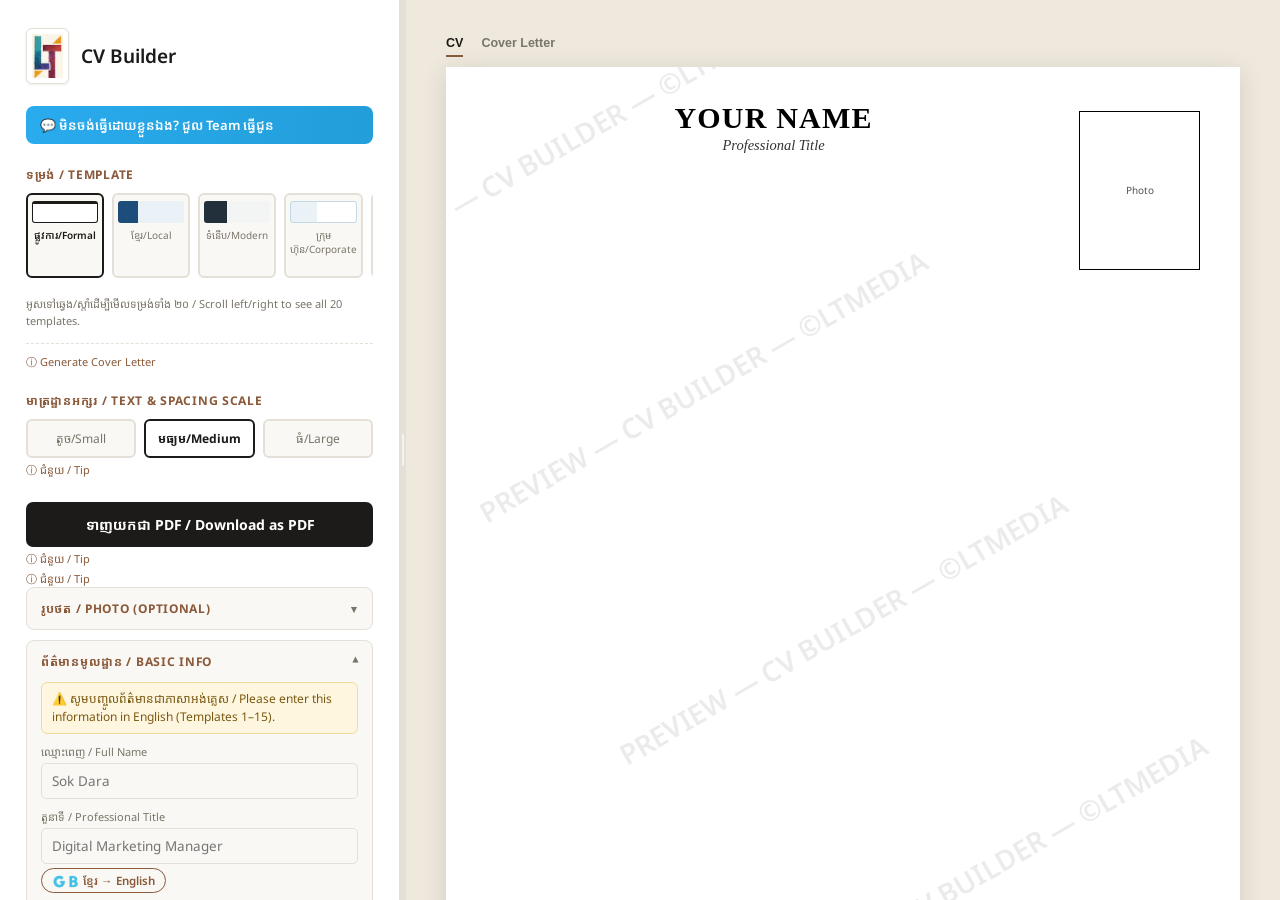
==== commit b9044064: "Add files via upload" ====
--- a/index.html
+++ b/index.html
@@ -1244,7 +1244,7 @@
 const $ = id => document.getElementById(id);
 
 // ---- AI helper (Cloudflare Worker /ai — the API key never touches this page) ----
-const AI_URL = 'https://YOUR-WORKER.YOUR-ACCOUNT.workers.dev/ai';   // <-- put your Worker URL here
+const AI_URL = 'https://cv-ai.konkhmer406424.workers.dev/ai';   // <-- put your Worker URL here
 // Templates 1–15 = English CV, templates 16–20 = Khmer CV.
 function langMode(){
   const n = parseInt(String(state.tpl).replace(/\D/g, ''), 10);
@@ -1266,6 +1266,7 @@
 }
 const AI_ERRORS = {
   unlock_required: 'សូមដោះសោ (Unlock) ជាមុនសិន / Unlock first to use AI',
+  total_limit: 'ប្រើគ្រប់ចំនួន AI សរុបសម្រាប់ Code នេះហើយ / You have used all AI requests included with this code',
   daily_limit: 'ប្រើគ្រប់កំណត់ប្រចាំថ្ងៃហើយ សូមសាកល្បងថ្ងៃស្អែក / Daily AI limit reached — try again tomorrow',
   too_long: 'អត្ថបទវែងពេក / Text is too long',
   empty_text: 'សូមវាយអត្ថបទជាមុន / Type some text first',
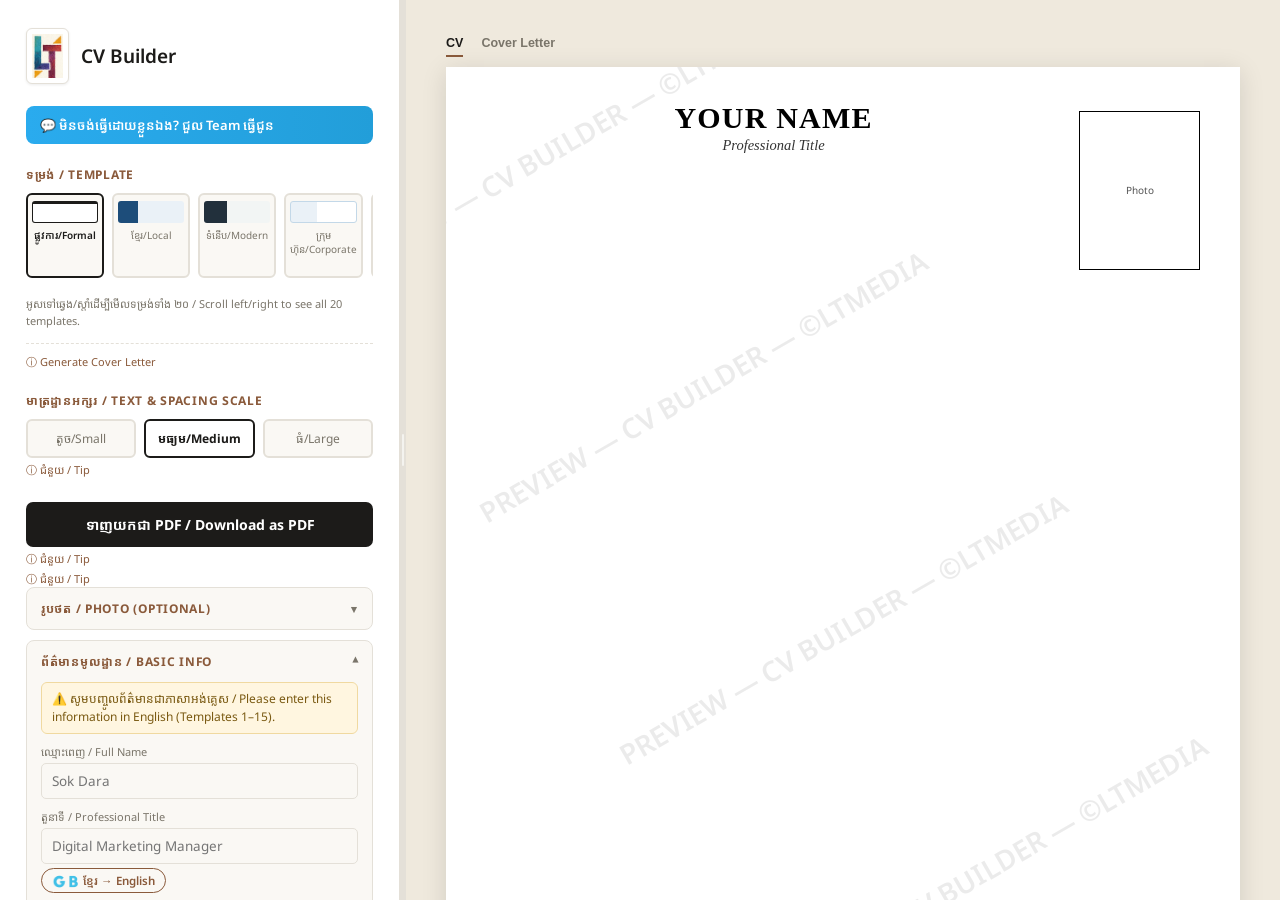
==== commit 167b181e: "Add files via upload" ====
--- a/index.html
+++ b/index.html
@@ -4,930 +4,21 @@
 <meta charset="UTF-8">
 <meta name="viewport" content="width=device-width, initial-scale=1.0">
 <title>CV Builder</title>
+<meta name="theme-color" content="#8a5a3b">
+<link rel="manifest" href="manifest.webmanifest">
+<link rel="icon" type="image/png" sizes="64x64" href="assets/icons/favicon-64.png">
+<link rel="apple-touch-icon" href="assets/icons/apple-touch-icon.png">
+<meta name="apple-mobile-web-app-capable" content="yes">
+<meta name="apple-mobile-web-app-title" content="CV Builder">
 <link rel="preconnect" href="https://fonts.googleapis.com">
 <link rel="preconnect" href="https://fonts.gstatic.com" crossorigin>
 <link href="https://fonts.googleapis.com/css2?family=Noto+Sans+Khmer:wght@400;500;600;700&display=swap" rel="stylesheet">
-<style>
-  :root{
-    --ink:#1c1b19;
-    --paper:#faf8f4;
-    --panel:#ffffff;
-    --line:#e4e0d8;
-    --muted:#7a756a;
-    --accent:#8a5a3b;
-    --accent-2:#3b5a4a;
-    --sand:#efe9dd;
-  }
-  *{box-sizing:border-box;}
-  html,body{margin:0;padding:0;}
-  body{
-    font-family:'Iowan Old Style','Georgia','Noto Sans Khmer',serif;
-    background:var(--sand);
-    color:var(--ink);
-    min-height:100vh;
-  }
-  .app{
-    display:grid;
-    grid-template-columns:var(--editor-w, 400px) 6px 1fr;
-    min-height:100vh;
-  }
-  .resizer{
-    cursor:col-resize;
-    background:var(--line);
-    position:relative;
-  }
-  .resizer:hover, .resizer.dragging{
-    background:var(--accent);
-  }
-  .resizer::after{
-    content:'';
-    position:absolute;
-    top:50%; left:50%;
-    transform:translate(-50%,-50%);
-    width:2px; height:32px;
-    background:rgba(255,255,255,.6);
-    border-radius:2px;
-  }
-  /* ---------- LEFT: FORM ---------- */
-  .editor{
-    background:var(--panel);
-    border-right:1px solid var(--line);
-    padding:28px 26px 60px;
-    overflow-y:auto;
-    max-height:100vh;
-  }
-  .brand-row{
-    display:flex;
-    align-items:center;
-    gap:12px;
-    margin-bottom:22px;
-  }
-  .brand-text{
-    display:flex;
-    flex-direction:column;
-  }
-  .brand{
-    font-family:-apple-system,BlinkMacSystemFont,'Segoe UI','Noto Sans Khmer',sans-serif;
-    font-size:14px;
-    font-weight:600;
-    letter-spacing:.06em;
-    color:var(--muted);
-    margin-bottom:2px;
-  }
-  .editor h1{
-    font-size:19px;
-    margin:0;
-    font-weight:600;
-  }
-  .brand-logo{
-    height:56px;
-    width:auto;
-    flex-shrink:0;
-    border:1px solid var(--line);
-    border-radius:6px;
-    padding:5px;
-    background:#fff;
-    box-shadow:0 1px 3px rgba(0,0,0,.08);
-  }
-  .templates{
-    display:flex;
-    flex-wrap:nowrap;
-    overflow-x:auto;
-    gap:8px;
-    margin-bottom:10px;
-    padding-bottom:8px;
-    scrollbar-width:thin;
-  }
-  .templates::-webkit-scrollbar{height:6px;}
-  .templates::-webkit-scrollbar-thumb{background:var(--line);border-radius:3px;}
-  .templates::-webkit-scrollbar-thumb:hover{background:var(--accent);}
-  .tpl-swatch{
-    cursor:pointer;
-    border:2px solid var(--line);
-    border-radius:6px;
-    padding:6px 4px;
-    text-align:center;
-    font-family:-apple-system,'Noto Sans Khmer',sans-serif;
-    font-size:10px;
-    color:var(--muted);
-    background:var(--paper);
-    transition:border-color .15s, color .15s;
-    flex:0 0 78px;
-  }
-  .tpl-swatch .dot{
-    width:100%;
-    height:22px;
-    border-radius:3px;
-    margin-bottom:5px;
-  }
-  .tpl-swatch.active{
-    border-color:var(--ink);
-    color:var(--ink);
-    font-weight:600;
-  }
-  .t1 .dot{background:linear-gradient(90deg,#1d4d7a 30%,#eaf1f7 30%);}
-  .t2 .dot{background:linear-gradient(90deg,#22303c 35%,#f2f5f4 35%);}
-  .t3 .dot{background:linear-gradient(90deg,#eaf1f7 40%,#ffffff 40%);border:1px solid #c3d8e8;}
-  .t4 .dot{background:linear-gradient(90deg,#8a3b3b,#c97b4a);}
-  .t5 .dot{background:#ffffff;border-bottom:3px solid #1d4d7a;}
-  .t6 .dot{background:#ffffff;border:1px solid #444;}
-  .t7 .dot{background:linear-gradient(90deg,#e4e4e4 35%,#ffffff 35%);border:1px solid #ccc;}
-  .t8 .dot{background:linear-gradient(135deg,#6a3ea1 40%,#ff8a3d 40%);}
-  .t9 .dot{background:linear-gradient(90deg,#1d7a6e,#3dbfa8);}
-  .t10 .dot{background:#ffffff;border:1px solid #1c1b19;border-top:3px solid #1c1b19;}
-  .t11 .dot{background:linear-gradient(90deg,#0f1f33 70%,#c9a24b 70%);}
-  .t12 .dot{background:#0d2b1f;}
-  .t13 .dot{background:#ffffff;border:1px solid #999;}
-  .t14 .dot{background:#f5f5f2;border-radius:50%;}
-  .t15 .dot{background:linear-gradient(90deg,#ffe8a3 40%,#ffffff 40%);}
-  .t16 .dot{background:linear-gradient(90deg,#0b3d91 60%,#a01d26 60%);}
-  .t17 .dot{background:#0b2a5b;border-bottom:3px solid #d4af37;}
-  .t18 .dot{background:linear-gradient(90deg,#5c1420,#a97b2f);}
-  .t19 .dot{background:#0d3b2e;border:1px solid #d4af37;}
-  .t20 .dot{background:linear-gradient(120deg,#7a1f2b,#c9932f);}
-  .tpl-hint{
-    grid-column:1 / -1;
-  }
-
-  fieldset{
-    border:none;
-    padding:0;
-    margin:0 0 26px;
-  }
-  legend{
-    font-family:-apple-system,'Noto Sans Khmer',sans-serif;
-    font-size:12px;
-    text-transform:uppercase;
-    letter-spacing:.06em;
-    color:var(--accent);
-    font-weight:700;
-    margin-bottom:10px;
-    padding:0;
-  }
-  label{
-    display:block;
-    font-family:-apple-system,'Noto Sans Khmer',sans-serif;
-    font-size:11px;
-    color:var(--muted);
-    margin:10px 0 4px;
-  }
-  input[type=text],input[type=email],input[type=tel],textarea{
-    width:100%;
-    font-family:-apple-system,'Noto Sans Khmer',sans-serif;
-    font-size:13.5px;
-    padding:8px 10px;
-    border:1px solid var(--line);
-    border-radius:5px;
-    background:var(--paper);
-    color:var(--ink);
-  }
-  input:focus,textarea:focus{
-    outline:none;
-    border-color:var(--accent);
-    background:#fff;
-  }
-  textarea{resize:vertical;min-height:56px;font-family:-apple-system,'Noto Sans Khmer',sans-serif;line-height:1.45;}
-  .row2{display:grid;grid-template-columns:1fr 1fr;gap:10px;}
-  .entry{
-    border:1px solid var(--line);
-    border-radius:8px;
-    padding:12px 12px 4px;
-    margin-bottom:12px;
-    background:var(--paper);
-    position:relative;
-  }
-  .entry-remove{
-    position:absolute;
-    top:8px; right:8px;
-    background:none;
-    border:none;
-    color:var(--muted);
-    font-size:16px;
-    cursor:pointer;
-    line-height:1;
-    font-family:-apple-system,'Noto Sans Khmer',sans-serif;
-  }
-  .entry-remove:hover{color:#a33;}
-  .add-btn{
-    font-family:-apple-system,'Noto Sans Khmer',sans-serif;
-    font-size:12.5px;
-    font-weight:600;
-    color:var(--accent);
-    background:none;
-    border:1px dashed var(--accent);
-    border-radius:6px;
-    padding:7px 12px;
-    cursor:pointer;
-    width:100%;
-    margin-top:2px;
-  }
-  .add-btn:hover{background:rgba(138,90,59,.07);}
-  .print-btn{
-    width:100%;
-    font-family:-apple-system,'Noto Sans Khmer',sans-serif;
-    font-size:14px;
-    font-weight:700;
-    color:#fff;
-    background:var(--ink);
-    border:none;
-    border-radius:7px;
-    padding:13px;
-    cursor:pointer;
-    margin-top:6px;
-  }
-  .print-btn:hover{background:#000;}
-  .acc-item{
-    border:1px solid var(--line);
-    border-radius:8px;
-    margin-bottom:10px;
-    overflow:hidden;
-    background:var(--paper);
-  }
-  .acc-header{
-    width:100%;
-    display:flex;
-    justify-content:space-between;
-    align-items:center;
-    background:none;
-    border:none;
-    cursor:pointer;
-    padding:12px 14px;
-    font-family:-apple-system,'Noto Sans Khmer',sans-serif;
-    font-size:12px;
-    text-transform:uppercase;
-    letter-spacing:.06em;
-    color:var(--accent);
-    font-weight:700;
-    text-align:left;
-  }
-  .acc-header:hover{background:rgba(138,90,59,.05);}
-  .acc-caret{
-    color:var(--muted);
-    font-size:11px;
-    transition:transform .2s ease;
-  }
-  .acc-item.open .acc-caret{transform:rotate(180deg);}
-  .acc-body{display:none;padding:0 14px 16px;}
-  .acc-item.open .acc-body{display:block;}
-  .tpl-section{margin:22px 0 18px;}
-  .tpl-label{
-    font-family:-apple-system,'Noto Sans Khmer',sans-serif;
-    font-size:12px;
-    text-transform:uppercase;
-    letter-spacing:.06em;
-    color:var(--accent);
-    font-weight:700;
-    margin-bottom:10px;
-  }
-  .hint{
-    font-family:-apple-system,'Noto Sans Khmer',sans-serif;
-    font-size:11px;
-    color:var(--muted);
-    margin-top:6px;
-    line-height:1.5;
-  }
-  details.hint-toggle{margin-top:4px;}
-  details.hint-toggle summary{
-    font-family:-apple-system,'Noto Sans Khmer',sans-serif;
-    font-size:11px;
-    color:var(--accent);
-    cursor:pointer;
-    list-style:none;
-    user-select:none;
-  }
-  details.hint-toggle summary::-webkit-details-marker{display:none;}
-  details.hint-toggle summary::before{content:"ⓘ ជំនួយ / Tip";}
-  details.hint-toggle[open] summary::before{content:"ⓘ លាក់ / Hide";}
-  details.hint-toggle.cl-hint-toggle{margin-top:14px;padding-top:10px;border-top:1px dashed var(--line);}
-  details.hint-toggle.cl-hint-toggle summary::before{content:"ⓘ Generate Cover Letter";}
-  details.hint-toggle.cl-hint-toggle[open] summary::before{content:"ⓘ Hide Cover Letter";}
-  .cl-hint-body{margin-top:10px;}
-  .photo-row{display:flex;align-items:center;gap:12px;margin-bottom:8px;}
-  .photo-thumb-empty{
-    width:56px;height:56px;border-radius:8px;flex-shrink:0;
-    border:1px dashed var(--line);
-    display:flex;align-items:center;justify-content:center;
-    font-family:-apple-system,'Noto Sans Khmer',sans-serif;font-size:9px;color:var(--muted);
-    text-align:center;
-  }
-  .photo-thumb{width:56px;height:56px;border-radius:8px;object-fit:cover;flex-shrink:0;}
-  input[type=file]{font-family:-apple-system,'Noto Sans Khmer',sans-serif;font-size:11.5px;width:100%;}
-
-  .scale-picker{
-    display:grid;
-    grid-template-columns:repeat(3,1fr);
-    gap:8px;
-  }
-  .cl-tpl-swatch{
-    cursor:pointer;
-    border:2px solid var(--line);
-    border-radius:6px;
-    padding:6px 4px;
-    text-align:center;
-    font-family:-apple-system,'Noto Sans Khmer',sans-serif;
-    font-size:10px;
-    color:var(--muted);
-    background:var(--paper);
-    transition:border-color .15s, color .15s;
-    flex:0 0 78px;
-  }
-  .cl-tpl-swatch .dot{width:100%;height:22px;border-radius:3px;margin-bottom:5px;}
-  .cl-tpl-swatch.active{border-color:var(--ink);color:var(--ink);font-weight:600;}
-  .cl1dot{background:linear-gradient(90deg,#8a5a3b 45%,#efe9dd 45%);}
-  .cl2dot{background:#ffffff;border:1px solid #999;}
-  .cl3dot{background:#f5f5f2;}
-  .cl4dot{background:linear-gradient(90deg,#efe9dd 50%,#ffffff 50%);border-top:3px solid #1c1b19;}
-  .cl5dot{background:linear-gradient(120deg,#3b5a4a,#8a5a3b);}
-  .scale-btn{
-    cursor:pointer;
-    border:2px solid var(--line);
-    border-radius:6px;
-    padding:9px 4px;
-    text-align:center;
-    font-family:-apple-system,'Noto Sans Khmer',sans-serif;
-    font-size:12px;
-    color:var(--muted);
-    background:var(--paper);
-  }
-  .scale-btn.active{
-    border-color:var(--ink);
-    color:var(--ink);
-    font-weight:700;
-    background:#fff;
-  }
-
-  /* ---------- RIGHT: PREVIEW ---------- */
-  .preview-wrap{
-    padding:36px;
-    display:flex;
-    justify-content:center;
-    align-items:flex-start;
-    overflow-y:auto;
-    max-height:100vh;
-  }
-  .preview-col{width:794px;max-width:100%;}
-  .preview-tabs{
-    display:flex;
-    gap:18px;
-    margin-bottom:10px;
-    font-family:-apple-system,'Noto Sans Khmer',sans-serif;
-  }
-  .preview-tab{
-    background:none;
-    border:none;
-    padding:0 0 5px;
-    font-size:12.5px;
-    font-weight:600;
-    color:var(--muted);
-    cursor:pointer;
-    border-bottom:2px solid transparent;
-  }
-  .preview-tab:hover{color:var(--ink);}
-  .preview-tab.active{
-    color:var(--ink);
-    border-bottom-color:var(--accent);
-  }
-  #resume{
-    position:relative;
-    --scale:1;
-    width:794px;
-    min-height:1123px;
-    background:#fff;
-    box-shadow:0 4px 24px rgba(0,0,0,.12);
-    padding:34px 40px;
-  }
-  #resume h2.name{margin:0;font-size:calc(30px * var(--scale));letter-spacing:.01em;}
-  #resume .title{margin:calc(2px * var(--scale)) 0 0;font-size:calc(14.5px * var(--scale));color:var(--muted);font-style:italic;}
-  #resume .contact-line{
-    font-family:-apple-system,'Noto Sans Khmer',sans-serif;
-    font-size:calc(11.5px * var(--scale));
-    color:var(--muted);
-    margin-top:calc(10px * var(--scale));
-    display:flex;flex-wrap:wrap;gap:calc(4px * var(--scale)) calc(14px * var(--scale));
-  }
-  #resume .summary{margin:calc(18px * var(--scale)) 0 0;font-size:calc(13px * var(--scale));line-height:1.6;text-align:justify;}
-  #resume section.block{margin-top:calc(24px * var(--scale));}
-  #resume .block h3{
-    font-family:-apple-system,'Noto Sans Khmer',sans-serif;
-    font-size:calc(11.5px * var(--scale));
-    text-transform:uppercase;
-    letter-spacing:.1em;
-    color:var(--accent);
-    border-bottom:1px solid var(--line);
-    padding-bottom:calc(5px * var(--scale));
-    margin:0 0 calc(12px * var(--scale));
-  }
-  #resume .item{margin-bottom:calc(13px * var(--scale));}
-  #resume .item-top{display:flex;justify-content:space-between;align-items:baseline;gap:10px;}
-  #resume .item-role{font-size:calc(13.5px * var(--scale));font-weight:700;}
-  #resume .item-sub{font-size:calc(12.5px * var(--scale));color:var(--muted);font-style:italic;}
-  #resume .item-date{font-family:-apple-system,'Noto Sans Khmer',sans-serif;font-size:calc(11px * var(--scale));color:var(--muted);white-space:nowrap;}
-  #resume .item-desc{font-size:calc(12.5px * var(--scale));line-height:1.55;margin-top:calc(3px * var(--scale));white-space:pre-line;}
-  #resume .item-desc-list{margin:calc(3px * var(--scale)) 0 0;padding-left:calc(16px * var(--scale));font-size:calc(12.5px * var(--scale));line-height:1.55;}
-  #resume .item-desc-list li{margin-bottom:calc(2px * var(--scale));text-align:justify;}
-  #resume .skills-list{display:flex;flex-wrap:wrap;gap:calc(7px * var(--scale));}
-  #resume .skill-tag{
-    font-family:-apple-system,'Noto Sans Khmer',sans-serif;
-    font-size:calc(11.5px * var(--scale));
-    padding:calc(4px * var(--scale)) calc(11px * var(--scale));
-    border-radius:20px;
-    background:var(--sand);
-    color:var(--ink);
-  }
-  #resume.empty-msg{color:var(--muted);font-family:-apple-system,'Noto Sans Khmer',sans-serif;font-size:13px;text-align:center;padding-top:120px;}
-  #resume .plain-list{margin:0;padding-left:calc(18px * var(--scale));font-size:calc(12.5px * var(--scale));line-height:1.65;}
-  #resume .plain-list li{margin-bottom:calc(3px * var(--scale));}
-
-  /* ===== COVER LETTER TEMPLATES ===== */
-  #resume.letter{font-family:'Iowan Old Style','Georgia','Noto Sans Khmer',serif;}
-  #resume .letter-head{margin-bottom:calc(26px * var(--scale));}
-  #resume .ls-name{font-size:calc(20px * var(--scale));font-weight:700;}
-  #resume .ls-contact{font-family:-apple-system,'Noto Sans Khmer',sans-serif;font-size:calc(11.5px * var(--scale));color:var(--muted);margin-top:4px;}
-  #resume .letter-date{font-family:-apple-system,'Noto Sans Khmer',sans-serif;font-size:calc(12px * var(--scale));color:var(--muted);margin-top:calc(18px * var(--scale));}
-  #resume .letter-recipient{font-size:calc(13px * var(--scale));margin-top:calc(10px * var(--scale));line-height:1.5;}
-  #resume .letter-body .salutation{margin-top:calc(22px * var(--scale));font-size:calc(13px * var(--scale));}
-  #resume .letter-body p{font-size:calc(13px * var(--scale));line-height:1.7;margin:0 0 calc(14px * var(--scale));text-align:justify;}
-  #resume .letter-body .closing{margin-top:calc(22px * var(--scale));text-align:left;}
-  #resume .letter-bullets{margin:0 0 calc(14px * var(--scale));padding-left:calc(20px * var(--scale));font-size:calc(13px * var(--scale));line-height:1.6;}
-
-  /* cl1 — Short & Direct: clean sans-serif, tight spacing */
-  #resume.cl1{font-family:-apple-system,'Segoe UI','Noto Sans Khmer',sans-serif;}
-  #resume.cl1 .ls-name{color:var(--accent);letter-spacing:.01em;}
-  #resume.cl1 .letter-body p{line-height:1.6;}
-
-  /* cl2 — Standard/Professional: classic serif business letter */
-  #resume.cl2 .letter-head{border-bottom:1px solid var(--line);padding-bottom:calc(16px * var(--scale));}
-  #resume.cl2 .ls-name{text-transform:uppercase;letter-spacing:.04em;font-size:calc(17px * var(--scale));}
-
-  /* cl3 — Simple/Plain: airy, left-aligned, easy to scan */
-  #resume.cl3{font-family:-apple-system,'Noto Sans Khmer',sans-serif;}
-  #resume.cl3 .letter-body p{line-height:1.9;text-align:left;}
-
-  /* cl4 — Detailed/Long: shaded letterhead band */
-  #resume.cl4 .letter-head{background:var(--sand);margin:-34px -40px 26px;padding:28px 40px 20px;}
-  #resume.cl4 .ls-name{font-size:calc(22px * var(--scale));}
-
-  /* cl5 — Modern/Friendly: accent name, left-aligned, bulleted highlights */
-  #resume.cl5{font-family:-apple-system,'Noto Sans Khmer',sans-serif;}
-  #resume.cl5 .ls-name{color:var(--accent-2);font-size:calc(21px * var(--scale));}
-  #resume.cl5 .letter-body p{text-align:left;}
-  #resume.cl5 .letter-bullets li{margin-bottom:calc(4px * var(--scale));}
-
-  /* ---- Print watermark (shown only when printing without a valid unlock) ---- */
-  #resume .print-watermark{
-    position:absolute;
-    inset:0;
-    display:flex;
-    flex-wrap:wrap;
-    align-content:flex-start;
-    justify-content:flex-start;
-    overflow:hidden;
-    pointer-events:none;
-    z-index:9999;
-  }
-  #resume .print-watermark span{
-    display:inline-block;
-    transform:rotate(-30deg);
-    font-family:-apple-system,'Noto Sans Khmer',sans-serif;
-    font-weight:800;
-    font-size:20px;
-    color:rgba(200,30,30,.3);
-    white-space:nowrap;
-    margin:34px 46px;
-  }
-
-  /* ---- Photo (shared) ---- */
-  #resume .head-block{display:flex;gap:calc(22px * var(--scale));align-items:flex-start;}
-  #resume .photo-wrap{flex-shrink:0;}
-  #resume .photo{width:calc(112px * var(--scale));height:calc(112px * var(--scale));border-radius:50%;object-fit:cover;object-position:center top;display:block;}
-  #resume .photo-placeholder{
-    width:calc(112px * var(--scale));height:calc(112px * var(--scale));border-radius:50%;
-    border:1.5px dashed var(--line);
-    display:flex;align-items:center;justify-content:center;
-    font-family:-apple-system,'Noto Sans Khmer',sans-serif;font-size:10px;color:var(--muted);
-    text-align:center;
-  }
-  @media print{
-    #resume .head-block.no-photo .photo-wrap{display:none;}
-    #resume .head-block.no-photo{gap:0;}
-  }
-
-  /* ===== TEMPLATE 1: Local Standard (Cambodia-style, photo top-right) ===== */
-  #resume.t1{font-family:-apple-system,'Noto Sans Khmer',sans-serif;}
-  #resume.t1 .head-block{display:block;}
-  #resume.t1 .photo-wrap{float:right;margin-left:calc(18px * var(--scale));}
-  #resume.t1 .head-text{display:block;}
-  #resume.t1 .name{color:#173a5c;font-size:calc(25px * var(--scale));font-weight:700;}
-  #resume.t1 .title{color:var(--muted);font-style:normal;}
-  #resume.t1 .photo{width:2.8cm;height:3.6cm;border-radius:2px;border:3px solid #1d4d7a;object-fit:cover;}
-  #resume.t1 .photo-placeholder{width:2.8cm;height:3.6cm;border-radius:2px;border:2px dashed #1d4d7a;color:#1d4d7a;font-size:10px;}
-  #resume.t1 .block h3{color:#173a5c;border-bottom:2px solid #1d4d7a;}
-  #resume.t1 .skill-tag{background:#eaf1f7;color:#173a5c;border-radius:4px;}
-
-  /* ===== TEMPLATE 2: Modern Sidebar ===== */
-  #resume.t2{padding:0;display:grid;grid-template-columns:250px 1fr;font-family:-apple-system,'Noto Sans Khmer',sans-serif;}
-  #resume.t2 .side{background:#22303c;color:#eef1ef;padding:34px 20px;display:flex;flex-direction:column;align-items:center;text-align:left;}
-  #resume.t2 .side .head-block{flex-direction:column;align-items:center;gap:calc(16px * var(--scale));}
-  #resume.t2 .side .name{color:#fff;font-size:calc(22px * var(--scale));font-family:'Iowan Old Style',Georgia,'Noto Sans Khmer',serif;text-align:center;}
-  #resume.t2 .side .title{color:#a9c2b6;font-style:normal;font-size:calc(12.5px * var(--scale));margin-top:calc(4px * var(--scale));text-align:center;}
-  #resume.t2 .side .contact-line{flex-direction:column;align-items:flex-start;color:#cfd8d4;font-size:calc(11px * var(--scale));gap:calc(8px * var(--scale));margin-top:calc(20px * var(--scale));}
-  #resume.t2 .side h3{color:#a9c2b6;border-bottom:1px solid #3a4b47;font-family:-apple-system,'Noto Sans Khmer',sans-serif;}
-  #resume.t2 .side .skill-tag{background:#2e3f3a;color:#eef1ef;}
-  #resume.t2 .side .skills-list{justify-content:flex-start;}
-  #resume.t2 .side section.block{width:100%;}
-  #resume.t2 .side .photo{width:calc(130px * var(--scale));height:calc(130px * var(--scale));}
-  #resume.t2 .side .photo-placeholder{width:calc(130px * var(--scale));height:calc(130px * var(--scale));border-color:#3a4b47;color:#cfd8d4;}
-  #resume.t2 .main{padding:34px 30px;}
-  #resume.t2 .main h3{color:#22303c;}
-  #resume.t2 .main .plain-list{color:var(--ink);}
-
-  /* ===== TEMPLATE 3: Corporate Blue Sidebar (common Cambodia job-portal style) ===== */
-  #resume.t3{padding:0;display:grid;grid-template-columns:228px 1fr;font-family:-apple-system,'Noto Sans Khmer',sans-serif;}
-  #resume.t3 .side{background:#eaf1f7;color:#1c2b38;padding:34px 18px;border-right:1px solid #d3e2ee;display:flex;flex-direction:column;align-items:center;text-align:left;}
-  #resume.t3 .side .head-block{flex-direction:column;align-items:center;gap:calc(14px * var(--scale));}
-  #resume.t3 .side .name{color:#173a5c;font-size:calc(20px * var(--scale));text-align:center;}
-  #resume.t3 .side .title{color:#4a6b85;font-style:normal;font-size:calc(12px * var(--scale));text-align:center;}
-  #resume.t3 .side .contact-line{flex-direction:column;align-items:flex-start;color:#3c5872;font-size:calc(11px * var(--scale));gap:calc(7px * var(--scale));margin-top:calc(16px * var(--scale));}
-  #resume.t3 .side h3{color:#173a5c;border-bottom:1px solid #c3d8e8;font-family:-apple-system,'Noto Sans Khmer',sans-serif;}
-  #resume.t3 .side .skill-tag{background:#d9e7f2;color:#173a5c;}
-  #resume.t3 .side .skills-list{justify-content:flex-start;}
-  #resume.t3 .side section.block{width:100%;}
-  #resume.t3 .side .photo{width:calc(115px * var(--scale));height:calc(115px * var(--scale));border-radius:8px;}
-  #resume.t3 .side .photo-placeholder{width:calc(115px * var(--scale));height:calc(115px * var(--scale));border-radius:8px;border-color:#a9c5da;color:#4a6b85;}
-  #resume.t3 .main{padding:34px 28px;}
-  #resume.t3 .main h3{color:#173a5c;}
-  #resume.t3 .main .plain-list{color:var(--ink);}
-
-  /* ===== TEMPLATE 4: Bold Header ===== */
-  #resume.t4{padding:0;font-family:-apple-system,'Noto Sans Khmer',sans-serif;}
-  #resume.t4 .head{background:linear-gradient(120deg,#8a3b3b,#c97b4a);color:#fff;padding:34px 40px 24px;}
-  #resume.t4 .head .head-block{justify-content:space-between;align-items:center;}
-  #resume.t4 .head .photo-wrap{order:2;}
-  #resume.t4 .head .head-text{order:1;}
-  #resume.t4 .head .name{color:#fff;font-family:Georgia,'Noto Sans Khmer',serif;}
-  #resume.t4 .head .title{color:#fbe4d6;}
-  #resume.t4 .head .contact-line{color:#fbe4d6;}
-  #resume.t4 .photo{width:calc(120px * var(--scale));height:calc(120px * var(--scale));border:3px solid rgba(255,255,255,.55);}
-  #resume.t4 .photo-placeholder{border-color:rgba(255,255,255,.55);color:#fbe4d6;}
-  #resume.t4 .body{padding:24px 40px 34px;}
-  #resume.t4 .block h3{color:#8a3b3b;}
-  #resume.t4 .skill-tag{background:#f6e2d5;color:#7a3b28;}
-
-  /* ===== TEMPLATE 5: Simple Professional (blue banner, ATS-friendly, photo optional) ===== */
-  #resume.t5{font-family:-apple-system,'Noto Sans Khmer',sans-serif;padding:0;}
-  #resume.t5 .head{padding:34px 40px 18px;border-bottom:3px solid #1d4d7a;}
-  #resume.t5 .head .head-block{flex-direction:row;align-items:center;gap:calc(20px * var(--scale));}
-  #resume.t5 .photo{width:calc(96px * var(--scale));height:calc(96px * var(--scale));border-radius:50%;object-fit:cover;}
-  #resume.t5 .photo-placeholder{width:calc(96px * var(--scale));height:calc(96px * var(--scale));border-radius:50%;border-color:#1d4d7a;color:#1d4d7a;}
-  #resume.t5 .name{color:#173a5c;font-size:calc(25px * var(--scale));letter-spacing:0;}
-  #resume.t5 .title{font-style:normal;font-size:calc(13px * var(--scale));}
-  #resume.t5 .body{padding:20px 40px 34px;}
-  #resume.t5 .block h3{color:#1d4d7a;}
-  #resume.t5 .plain-list{color:var(--ink);}
-  #resume.t5 .skill-tag{background:#eaf1f7;color:#173a5c;border-radius:4px;}
-  #resume.t2 .main .summary, #resume.t3 .main .summary{margin-top:0;}
-  #resume.t7 .summary, #resume.t4 .summary, #resume.t5 .summary, #resume.t6 .summary, #resume.t9 .summary, #resume.t10 .summary, #resume.t11 .summary, #resume.t14 .summary, #resume.t17 .summary, #resume.t20 .summary{margin-top:-5px;}
-
-  /* ===== TEMPLATE 6: Minimal ATS (pure black & white, ATS-safe) ===== */
-  #resume.t6{font-family:Georgia,'Times New Roman','Noto Sans Khmer',serif;}
-  #resume.t6 .name{color:#000;font-weight:700;letter-spacing:0;}
-  #resume.t6 .title{color:#333;font-style:normal;}
-  #resume.t6 .head-block{flex-direction:row;align-items:flex-start;}
-  #resume.t6 .photo, #resume.t6 .photo-placeholder{width:calc(74px * var(--scale));height:calc(74px * var(--scale));border-radius:4px;}
-  #resume.t6 .photo{object-fit:cover;}
-  #resume.t6 .photo-placeholder{border:1px solid #999;color:#777;}
-  #resume.t6 .block h3{color:#000;border-bottom:1.5px solid #000;letter-spacing:.08em;}
-  #resume.t6 .skill-tag{background:none;color:#000;padding:0;border-radius:0;}
-  #resume.t6 .skill-tag::after{content:',';}
-  #resume.t6 .skill-tag:last-child::after{content:'';}
-  #resume.t6 .skills-list{gap:4px;}
-  #resume.t6 .item-role, #resume.t6 .item-sub{color:#000;}
-  #resume.t6 .summary{margin-top:5px;}
-
-  /* ===== TEMPLATE 7: Compact ATS (plain grayscale two-column) ===== */
-  #resume.t7{padding:0;display:grid;grid-template-columns:210px 1fr;font-family:Georgia,'Times New Roman','Noto Sans Khmer',serif;}
-  #resume.t7 .side{background:#f2f1ee;color:#2a2926;padding:34px 20px;border-right:1px solid #ddd9d0;display:flex;flex-direction:column;align-items:center;text-align:left;}
-  #resume.t7 .side .head-block{flex-direction:column;align-items:center;gap:calc(12px * var(--scale));}
-  #resume.t7 .side .name{color:#1c1b19;font-size:calc(19px * var(--scale));text-align:center;}
-  #resume.t7 .side .title{color:#555;font-style:normal;font-size:calc(11.5px * var(--scale));text-align:center;}
-  #resume.t7 .side .contact-line{flex-direction:column;align-items:flex-start;color:#444;font-size:calc(10.5px * var(--scale));gap:calc(6px * var(--scale));margin-top:calc(16px * var(--scale));}
-  #resume.t7 .side h3{color:#1c1b19;border-bottom:1px solid #ccc;font-family:Georgia,'Noto Sans Khmer',serif;}
-  #resume.t7 .side .skill-tag{background:none;color:#2a2926;padding:0;border-radius:0;}
-  #resume.t7 .side .skill-tag::after{content:',';}
-  #resume.t7 .side .skill-tag:last-child::after{content:'';}
-  #resume.t7 .side .photo{width:calc(84px * var(--scale));height:calc(84px * var(--scale));border-radius:6px;}
-  #resume.t7 .side .photo-placeholder{width:calc(84px * var(--scale));height:calc(84px * var(--scale));border-radius:6px;border-color:#bbb;color:#777;}
-  #resume.t7 .main{padding:34px 28px;}
-  #resume.t7 .main h3{color:#1c1b19;border-bottom:1px solid #ccc;}
-  #resume.t7 .main .plain-list{color:var(--ink);}
-
-  /* ===== TEMPLATE 8: Creative Splash (bold diagonal color block) ===== */
-  #resume.t8{padding:0;font-family:-apple-system,'Noto Sans Khmer',sans-serif;position:relative;overflow:hidden;}
-  #resume.t8 .head{position:relative;padding:34px 40px 26px;background:#6a3ea1;overflow:hidden;}
-  #resume.t8 .head::after{content:'';position:absolute;top:0;right:0;width:55%;height:100%;background:#ff8a3d;clip-path:polygon(35% 0, 100% 0, 100% 100%, 0% 100%);z-index:0;}
-  #resume.t8 .head .head-text{position:relative;z-index:1;display:block;align-items:center;padding:0 10px 0;}
-  #resume.t8 .head .name{color:#fff;font-family:Georgia,'Noto Sans Khmer',serif;}
-  #resume.t8 .head .title{color:#f2e6ff;}
-  #resume.t8 .head .contact-line{color:#f2e6ff;}
-  #resume.t8 .photo{width:calc(92px * var(--scale));height:calc(92px * var(--scale));border:4px solid #fff;}
-  #resume.t8 .photo-placeholder{border:4px dashed rgba(255,255,255,.7);color:#fff;}
-  #resume.t8 .body{padding:26px 40px 46px;}
-  #resume.t8 .block h3{color:#6a3ea1;}
-  #resume.t8 .skill-tag{background:#f2e6ff;color:#6a3ea1;border-radius:20px;}
-  #resume.t8 .skill-tag:nth-child(3n+2){background:#ffe6d1;color:#c2601a;}
-  #resume.t8 .skill-tag:nth-child(3n){background:#e0f7f0;color:#1d7a6e;}
-  #resume.t8 .summary{margin-top:-5px;}
-
-  /* ===== TEMPLATE 9: Timeline (vertical timeline for experience) ===== */
-  #resume.t9{padding:0;font-family:-apple-system,'Noto Sans Khmer',sans-serif;}
-  #resume.t9 .head{background:linear-gradient(120deg,#1d7a6e,#3dbfa8);color:#fff;padding:34px 40px 24px;}
-  #resume.t9 .head-text{display:block; text-align:center;padding:0 50px 0;}
-  #resume.t9 .head .name{color:#fff;font-family:Georgia,'Noto Sans Khmer',serif;}
-  #resume.t9 .head .title{color:#dff7f0;}
-  #resume.t9 .head .contact-line{color:#dff7f0; justify-content:center;}
-  #resume.t9 .photo{width:calc(92px * var(--scale));height:calc(92px * var(--scale));border:3px solid rgba(255,255,255,.6);}
-  #resume.t9 .photo-placeholder{border-color:rgba(255,255,255,.6);color:#dff7f0;}
-  #resume.t9 .body{padding:24px 40px 40px;}
-  #resume.t9 .block h3{color:#1d7a6e;}
-  #resume.t9 .skill-tag{background:#e0f7f0;color:#1d7a6e;}
-  #resume.t9 .item{position:relative;padding-left:calc(18px * var(--scale));margin-bottom:calc(16px * var(--scale));}
-  #resume.t9 .item::before{content:'';position:absolute;left:0;top:5px;width:8px;height:8px;border-radius:50%;background:#3dbfa8;}
-  #resume.t9 .item::after{content:'';position:absolute;left:3px;top:14px;bottom:-16px;width:2px;background:#cdeee7;}
-  #resume.t9 .item:last-child::after{display:none;}
-
-  /* ===== TEMPLATE 10: Formal Khmer (official/government style, black & white) ===== */
-  #resume.t10{font-family:Georgia,'Times New Roman','Noto Sans Khmer',serif;}
-  #resume.t10 .head-block{display:block;}
-  #resume.t10 .photo-wrap{float:right; margin-left:calc(18px * var(--scale)); margin-top:10px;}
-  #resume.t10 .head-text{display:block; text-align:center;}
-  #resume.t10 .contact-line{justify-content:center;}
-  #resume.t10 .name{color:#000;font-weight:700;text-transform:uppercase;letter-spacing:.04em;}
-  #resume.t10 .title{color:#333;font-style:italic;}
-  #resume.t10 .photo{width:3.2cm;height:4.2cm;border-radius:0;border:1.5px solid #000;object-fit:cover;}
-  #resume.t10 .photo-placeholder{width:3.2cm;height:4.2cm;border-radius:0;border:1.5px solid #000;color:#555;font-size:10px;}
-  #resume.t10 .summary{text-align:justify; margin-top:8px}
-  #resume.t10 .block h3{color:#000;text-align:center;border-bottom:none;border-top:1px solid #000;border-bottom:1px solid #000;padding:4px 0;letter-spacing:.1em;}
-  #resume.t10 .skill-tag{background:none;color:#000;padding:0;border-radius:0;}
-  #resume.t10 .skill-tag::after{content:' • ';}
-  #resume.t10 .skill-tag:last-child::after{content:'';}
-  #resume.t10 .item-role, #resume.t10 .item-sub{color:#000;}
-
-  /* ===== TEMPLATE 11: Elegant Executive (navy & gold, senior/formal) ===== */
-  #resume.t11{padding:0;font-family:Georgia,'Times New Roman','Noto Sans Khmer',serif;}
-  #resume.t11 .head{background:#0f1f33;color:#fff;padding:34px 40px 24px;border-bottom:3px solid #c9a24b;}
-  #resume.t11 .head-text{display:block; text-align:center;padding:0 50px 0;}
-  #resume.t11 .head .name{color:#fff;letter-spacing:.03em;}
-  #resume.t11 .head .title{color:#c9a24b;font-style:italic;}
-  #resume.t11 .head .contact-line{color:#cfd6e0; justify-content:center;}
-  #resume.t11 .photo{width:calc(92px * var(--scale));height:calc(92px * var(--scale));border-radius:4px;border:2px solid #c9a24b;}
-  #resume.t11 .photo-placeholder{border-radius:4px;border-color:#c9a24b;color:#c9a24b;}
-  #resume.t11 .body{padding:26px 40px 40px;}
-  #resume.t11 .block h3{color:#0f1f33;border-bottom:1px solid #c9a24b;}
-  #resume.t11 .skill-tag{background:#f4ecd8;color:#7a611f;border-radius:2px;}
-
-  /* ===== TEMPLATE 12: Tech/Developer (monospace accents, terminal green) ===== */
-  #resume.t12{font-family:-apple-system,'Noto Sans Khmer',sans-serif;}
-  #resume.t12 .name{color:#0d2b1f;font-family:'Courier New','Noto Sans Khmer',monospace;font-weight:700;}
-  #resume.t12 .title{color:#1a7a4c;font-family:'Courier New','Noto Sans Khmer',monospace;font-style:normal;}
-  #resume.t12 .title::before{content:'> ';}
-  #resume.t12 .block h3{color:#1a7a4c;font-family:'Courier New','Noto Sans Khmer',monospace;border-bottom:1px dashed #1a7a4c;}
-  #resume.t12 .block h3::before{content:'# ';}
-  #resume.t12 .skill-tag{background:#0d2b1f;color:#7ee6b4;border-radius:3px;font-family:'Courier New','Noto Sans Khmer',monospace;}
-  #resume.t12 .item-role{font-family:'Courier New','Noto Sans Khmer',monospace;}
-
-  /* ===== TEMPLATE 13: Academic (formal, publications-style, minimal color) ===== */
-  #resume.t13{font-family:Georgia,'Times New Roman','Noto Sans Khmer',serif;}
-  #resume.t13 .head-block{flex-direction:column;align-items:flex-start;}
-  #resume.t13 .photo, #resume.t13 .photo-placeholder{display:none;}
-  #resume.t13 .name{color:#1c1b19;font-weight:700;border-bottom:2px solid #1c1b19;padding-bottom:4px;display:inline-block;}
-  #resume.t13 .title{color:#555;font-style:italic;}
-  #resume.t13 .block h3{color:#1c1b19;font-variant:small-caps;font-size:calc(13px * var(--scale));border-bottom:1px solid #999;}
-  #resume.t13 .skill-tag{background:none;color:#1c1b19;padding:0;border-radius:0;}
-  #resume.t13 .skill-tag::after{content:'; ';}
-  #resume.t13 .skill-tag:last-child::after{content:'';}
-  #resume.t13 .item-desc-list{font-style:normal;}
-
-  /* ===== TEMPLATE 14: Portfolio (large centered photo, minimalist) ===== */
-  #resume.t14{padding:0;font-family:-apple-system,'Noto Sans Khmer',sans-serif;}
-  #resume.t14 .head{padding:44px 40px 20px;text-align:center;}
-  #resume.t14 .head-block{flex-direction:column;align-items:center;}
-  #resume.t14 .photo{width:calc(120px * var(--scale));height:calc(120px * var(--scale));}
-  #resume.t14 .photo-placeholder{width:calc(120px * var(--scale));height:calc(120px * var(--scale));}
-  #resume.t14 .name{text-align:center;}
-  #resume.t14 .title{text-align:center;}
-  #resume.t14 .contact-line{justify-content:center;}
-  #resume.t14 .body{padding:0px 40px 20px;}
-  #resume.t14 .block h3{text-align:center;letter-spacing:.15em;}
-  #resume.t14 .skills-list{justify-content:center;}
-
-  /* ===== TEMPLATE 15: Fresh Graduate (bright, friendly, education-forward) ===== */
-  #resume.t15{padding:0;display:grid;grid-template-columns:230px 1fr;font-family:-apple-system,'Noto Sans Khmer',sans-serif;}
-  #resume.t15 .side{background:#ffe8a3;color:#3a2e05;padding:34px 22px;display:flex;flex-direction:column;align-items:center;text-align:center;}
-  #resume.t15 .side .head-block{flex-direction:column;align-items:center;gap:calc(14px * var(--scale));}
-  #resume.t15 .side .name{color:#3a2e05;font-size:calc(20px * var(--scale));}
-  #resume.t15 .side .title{color:#6b5a1e;font-style:normal;}
-  #resume.t15 .side .contact-line{flex-direction:column;align-items:center;color:#6b5a1e;gap:calc(6px * var(--scale));margin-top:calc(14px * var(--scale));}
-  #resume.t15 .side h3{color:#3a2e05;border-bottom:1px solid #d9b95c;}
-  #resume.t15 .side .skill-tag{background:#fff3d1;color:#6b5a1e;}
-  #resume.t15 .side .photo{width:calc(90px * var(--scale));height:calc(90px * var(--scale));border:3px solid #fff;}
-  #resume.t15 .side .photo-placeholder{border-color:#fff;color:#6b5a1e;}
-  #resume.t15 .main{padding:34px 30px;}
-  #resume.t15 .main h3{color:#3a2e05;}
-  #resume.t15 .main .summary{margin-top:0;}
-
-  /* ===== TEMPLATE 16: Official Khmer Blue (label-row government-form style) ===== */
-  #resume.t16{font-family:'Khmer OS Siemreap','Khmer OS Battambang','Noto Sans Khmer',Georgia,'Times New Roman',serif;}
-  #resume.t16 .head-block{display:block;}
-  #resume.t16 .photo-wrap{float:right;margin-left:calc(18px * var(--scale));margin-top:4px;}
-  #resume.t16 .head-text{display:block;text-align:left;border-bottom:2px solid #0b3d91;padding-bottom:calc(10px * var(--scale));margin-bottom:calc(8px * var(--scale));}
-  #resume.t16 .name{color:#0b3d91;font-weight:700;text-transform:uppercase;letter-spacing:.03em;}
-  #resume.t16 .title{color:#a01d26;font-style:normal;font-weight:600;}
-  #resume.t16 .contact-line{color:#333;}
-  #resume.t16 .photo{width:3cm;height:4cm;border-radius:0;border:2px solid #0b3d91;object-fit:cover;}
-  #resume.t16 .photo-placeholder{width:3cm;height:4cm;border-radius:0;border:2px solid #0b3d91;color:#0b3d91;font-size:10px;}
-  #resume.t16 .block h3{color:#fff;background:#0b3d91;text-align:left;padding:calc(5px * var(--scale)) calc(10px * var(--scale));border-bottom:3px solid #a01d26;letter-spacing:.04em;}
-  #resume.t16 .skill-tag{background:#eaf0fb;color:#0b3d91;border-radius:3px;border:1px solid #c3d3ee;}
-  #resume.t16 .item-role, #resume.t16 .item-sub{color:#1c1b19;}
-
-  /* ===== TEMPLATE 17: Royal Government Banner (formal Kingdom-style header) ===== */
-  #resume.t17{padding:0;font-family:'Khmer OS Siemreap','Khmer OS Battambang','Noto Sans Khmer',Georgia,'Times New Roman',serif;}
-  #resume.t17 .head{background:#0b2a5b;color:#fff;padding:calc(30px * var(--scale)) 40px calc(22px * var(--scale));border-bottom:4px solid #d4af37;position:relative;}
-  #resume.t17 .head::before{content:'';position:absolute;top:0;left:0;right:0;height:4px;background:linear-gradient(90deg,#a01d26,#d4af37,#0b2a5b);}
-  #resume.t17 .head-text{display:block;text-align:center;}
-  #resume.t17 .head .name{color:#fff;text-transform:uppercase;letter-spacing:.05em;}
-  #resume.t17 .head .title{color:#d4af37;font-style:normal;font-weight:600;}
-  #resume.t17 .head .contact-line{color:#dbe4f5;justify-content:center;}
-  #resume.t17 .photo{width:calc(100px * var(--scale));height:calc(100px * var(--scale));border-radius:4px;border:3px solid #d4af37;}
-  #resume.t17 .photo-placeholder{border-radius:4px;border-color:#d4af37;color:#d4af37;}
-  #resume.t17 .body{padding:26px 40px 40px;}
-  #resume.t17 .block h3{color:#0b2a5b;border-bottom:2px solid #d4af37;text-align:left;}
-  #resume.t17 .skill-tag{background:#f3ecd8;color:#7a611f;border-radius:2px;}
-
-  /* ===== TEMPLATE 18: Khmer Classic (warm maroon & gold, elegant serif) ===== */
-  #resume.t18{font-family:'Khmer OS Siemreap','Khmer OS Battambang','Noto Sans Khmer',Georgia,serif;}
-  #resume.t18 .head-text{border-top:3px double #8a1c2e;padding-top:calc(10px * var(--scale));}
-  #resume.t18 .name{color:#5c1420;font-weight:700;}
-  #resume.t18 .title{color:#a97b2f;font-style:normal;}
-  #resume.t18 .photo{width:calc(108px * var(--scale));height:calc(108px * var(--scale));border-radius:6px;border:3px solid #a97b2f;}
-  #resume.t18 .photo-placeholder{border-radius:6px;border-color:#a97b2f;color:#a97b2f;}
-  #resume.t18 .block h3{color:#5c1420;border-bottom:2px solid #a97b2f;}
-  #resume.t18 .skill-tag{background:#f6ece0;color:#5c1420;border-radius:12px;}
-
-  /* ===== TEMPLATE 19: Khmer Fresh Green (sidebar, Khmer labels, fresh-graduate friendly) ===== */
-  #resume.t19{padding:0;display:grid;grid-template-columns:230px 1fr;font-family:'Khmer OS Siemreap','Noto Sans Khmer',-apple-system,sans-serif;}
-  #resume.t19 .side{background:#0d3b2e;color:#eaf4ef;padding:34px 20px;display:flex;flex-direction:column;align-items:center;text-align:center;}
-  #resume.t19 .side .head-block{flex-direction:column;align-items:center;gap:calc(14px * var(--scale));}
-  #resume.t19 .side .name{color:#fff;font-size:calc(20px * var(--scale));}
-  #resume.t19 .side .title{color:#d4af37;font-style:normal;}
-  #resume.t19 .side .contact-line{flex-direction:column;align-items:center;color:#cfe3da;gap:calc(6px * var(--scale));margin-top:calc(14px * var(--scale));}
-  #resume.t19 .side h3{color:#d4af37;border-bottom:1px solid #1e5a46;}
-  #resume.t19 .side .skill-tag{background:#144a3a;color:#eaf4ef;}
-  #resume.t19 .side .skills-list{justify-content:center;}
-  #resume.t19 .side section.block{width:100%;}
-  #resume.t19 .side .photo{width:calc(96px * var(--scale));height:calc(96px * var(--scale));border:3px solid #d4af37;}
-  #resume.t19 .side .photo-placeholder{border-color:#d4af37;color:#cfe3da;}
-  #resume.t19 .main{padding:34px 30px;}
-  #resume.t19 .main h3{color:#0d3b2e;}
-  #resume.t19 .main .summary{margin-top:0;}
-
-  /* ===== TEMPLATE 20: Khmer Silk (silk-weave gradient header, elegant) ===== */
-  #resume.t20{padding:0;font-family:'Khmer OS Siemreap','Noto Sans Khmer',Georgia,serif;}
-  #resume.t20 .head{background:linear-gradient(120deg,#7a1f2b 0%,#a9502b 55%,#c9932f 100%);color:#fff;padding:34px 40px 26px;position:relative;}
-  #resume.t20 .head::after{content:'';position:absolute;left:0;right:0;bottom:0;height:6px;background:repeating-linear-gradient(90deg,#d4af37 0 10px,#7a1f2b 10px 20px);}
-  #resume.t20 .head-text{display:block;text-align:center;}
-  #resume.t20 .head .name{color:#fff;}
-  #resume.t20 .head .title{color:#ffe6c2;font-style:normal;}
-  #resume.t20 .head .contact-line{color:#ffe6c2;justify-content:center;}
-  #resume.t20 .photo{width:calc(96px * var(--scale));height:calc(96px * var(--scale));border-radius:50%;border:4px solid #ffe6c2;}
-  #resume.t20 .photo-placeholder{border-radius:50%;border-color:#ffe6c2;color:#ffe6c2;}
-  #resume.t20 .body{padding:26px 40px 40px;}
-  #resume.t20 .block h3{color:#7a1f2b;border-bottom:2px solid #d4af37;}
-  #resume.t20 .skill-tag{background:#fbeee0;color:#7a1f2b;border-radius:20px;}
-
-  /* ===== Khmer-language templates (t16–t20): heading sizing ===== */
-  #resume.t16 .block h3,
-  #resume.t17 .block h3,
-  #resume.t18 .block h3,
-  #resume.t19 .block h3,
-  #resume.t20 .block h3{
-    font-size:calc(16px * var(--scale));
-    letter-spacing:.01em;
-    text-transform:none;
-  }
-  @media print{
-    /* Print backgrounds/colours exactly as on screen, without the user having to tick "Background graphics" */
-    html, body, #resume, #resume *, #printBothWrap, #printBothWrap *{
-      -webkit-print-color-adjust:exact;
-      print-color-adjust:exact;
-    }
-    body{background:#fff;}
-    .no-print{display:none !important;}
-    .app{display:block;}
-    .preview-wrap{padding:0;display:block;max-height:none;overflow:visible;}
-    #resume{
-      box-shadow:none; width:auto; min-height:0;
-      margin:0; padding:0 !important;
-    }
-    /* Plain float, no forced full-page min-height. The earlier float+min-height(297mm)
-       combo pushed the whole sidebar onto a blank next page the instant it overflowed
-       by a hair, and table/table-cell (tried next) made Chrome fragment the layout into
-       extra pages too. Letting .side be exactly as tall as its own content is the only
-       approach that paginates reliably. Trade-off: the sidebar's background color only
-       extends as far as its own content, not artificially down to the page bottom. */
-    #resume.t2, #resume.t3, #resume.t7, #resume.t15, #resume.t19{ display:block; }
-    #resume.t2 .side, #resume.t3 .side, #resume.t7 .side, #resume.t15 .side, #resume.t19 .side{ float:left; }
-    #resume.t2 .side{ width:250px; }
-    #resume.t3 .side{ width:228px; }
-    #resume.t7 .side{ width:210px; }
-    #resume.t15 .side{ width:230px; }
-    #resume.t19 .side{ width:230px; }
-    /* BLANK-PAGE FIX: render() sets an inline min-height on .side equal to the on-screen height of
-       .main (>= 1123px, because the screen grid stretches it to #resume's min-height). That is taller
-       than one printable A4 page (~274mm after the page margins and the 20px preview padding), so the
-       floated sidebar overflowed onto a second, blank-looking page. !important overrides that inline
-       value. 270mm keeps the sidebar colour running almost to the bottom of page 1 with a safety gap;
-       lower it (e.g. 260mm) if some browser still adds an empty page. */
-    #resume.t2 .side, #resume.t3 .side, #resume.t7 .side, #resume.t15 .side, #resume.t19 .side{ min-height:270mm !important; }
-    #resume.t2 .main{ margin-left:250px; }
-    #resume.t3 .main{ margin-left:228px; }
-    #resume.t7 .main{ margin-left:210px; }
-    #resume.t15 .main{ margin-left:230px; }
-    #resume.t19 .main{ margin-left:230px; }
-    @page{
-      size:A4; margin:12mm 0;
-    }
-    @page :first{
-      margin-top:0;
-    }
-    #resume.cl4 .letter-head{ margin:0 0 20px; padding:0; background:none; }
-    body.printing-both .preview-wrap{display:none !important;}
-    body.printing-both #printBothWrap{display:block !important;}
-    #printBothWrap > div{page-break-after:always;}
-    #printBothWrap > div:last-child{page-break-after:auto;}
-  }
-  #printBothWrap{display:none;}
-  /* ===== PHONE / TABLET: top tabs (Edit | Preview), one panel at a time ===== */
-  .mobile-tabs{display:none;}
-  @media screen and (max-width:900px){
-    html,body{height:100%;}
-    .mobile-tabs{
-      display:flex; position:sticky; top:0; z-index:50;
-      background:#fff; border-bottom:1px solid var(--line);
-      font-family:-apple-system,'Noto Sans Khmer',sans-serif;
-    }
-    .mobile-tab{
-      flex:1; background:none; border:none; padding:14px 8px;
-      font-family:inherit; font-size:15px; font-weight:600;
-      color:var(--muted); cursor:pointer;
-      border-bottom:3px solid transparent;
-    }
-    .mobile-tab.active{color:var(--accent); border-bottom-color:var(--accent);}
-    .app{display:block; min-height:0;}
-    .resizer{display:none;}
-    .editor{
-      max-height:none; height:auto; border-right:none;
-      padding:18px 16px 80px; overflow:visible;
-    }
-    .preview-wrap{
-      max-height:none; height:auto; display:block;
-      padding:10px 8px 60px; overflow:visible;
-    }
-    body.show-edit .preview-wrap{display:none;}
-    body.show-preview .editor{display:none;}
-    .preview-col{width:100%; max-width:100%;}
-    input[type=text],input[type=email],input[type=tel],textarea,select{font-size:16px;}
-    /* Keep the real A4 layout (794px) and shrink it to the screen width.
-       --fit is calculated by fitPreview() below. */
-    #resume{
-      zoom:var(--fit, .45);
-      width:794px; min-height:1123px;
-    }
-  }
-  #resume{ position:relative !important; overflow:hidden !important; }
-  #resume.watermarked::before{
-    content:"PREVIEW — CV BUILDER — ©LTMEDIA\APREVIEW — CV BUILDER — ©LTMEDIA\APREVIEW — CV BUILDER — ©LTMEDIA\APREVIEW — CV BUILDER — ©LTMEDIA\APREVIEW — CV BUILDER — ©LTMEDIA";
-    position:absolute; inset:0;
-    display:flex; align-items:center; justify-content:center;
-    font-family:-apple-system,'Noto Sans Khmer',sans-serif; font-weight:600; font-size:28px;
-    color:rgba(0,0,0,.08); transform:rotate(-30deg);
-    pointer-events:none; z-index:5; text-align:center; white-space:pre-wrap; line-height:10;
-  }
-  @media print{ #resume.watermarked::before{ content:none; } }
-
-  /* ---- Photo button + AI helper bar ---- */
-  .photo-btn{font-family:-apple-system,'Noto Sans Khmer',sans-serif;font-size:12.5px;font-weight:600;color:var(--accent);background:none;border:1px dashed var(--accent);border-radius:6px;padding:8px 12px;cursor:pointer;flex:1;}
-  .photo-btn:hover{background:rgba(138,90,59,.07);}
-  .ai-bar{display:flex;flex-wrap:wrap;gap:6px;align-items:center;margin:4px 0 10px;}
-  .ai-bar .ai-btn{font-family:-apple-system,'Noto Sans Khmer',sans-serif;font-size:11.5px;font-weight:600;color:var(--accent);background:none;border:1px solid var(--accent);border-radius:999px;padding:4px 10px;cursor:pointer;}
-  .ai-bar .ai-btn:hover{background:rgba(138,90,59,.07);}
-  .ai-bar .ai-btn:disabled{opacity:.5;cursor:default;}
-  .ai-bar .ai-msg{font-size:11.5px;color:var(--muted);flex-basis:100%;}
-  .ai-bar .ai-msg.err{color:#a33;}
-  body[data-lang-mode="km"] .ai-bar .ai-btn[data-ai="to_english"],
-  body[data-lang-mode="en"] .ai-bar .ai-btn[data-ai="to_khmer"]{display:none;}
-  .lang-note{font-size:12px;line-height:1.5;border-radius:6px;padding:7px 10px;margin:0 0 10px;background:#fff6e0;border:1px solid #f0d9a0;color:#7a5a12;}
-  .lang-note.km{background:#e8f3ff;border-color:#b9d6f5;color:#1d4d7a;}
-</style>
+<link rel="stylesheet" href="css/base.css">
+<link rel="stylesheet" href="css/preview.css">
+<link rel="stylesheet" href="css/templates-en.css">
+<link rel="stylesheet" href="css/templates-kh.css">
+<link rel="stylesheet" href="css/responsive.css">
+<link rel="stylesheet" href="css/components.css">
 </head>
 <body class="show-edit">
 <div class="mobile-tabs no-print">
@@ -939,7 +30,7 @@
   <!-- ================= EDITOR ================= -->
   <div class="editor no-print">
     <div class="brand-row">
-      <img class="brand-logo" src="[data-uri]" alt="Logo">
+      <img class="brand-logo" src="assets/logo.png" alt="Logo">
       <div class="brand-text">
         <h1>CV Builder</h1>
       </div>
@@ -1215,1231 +306,23 @@
 </div>
 
 
-<script src="cv-photo.js"></script>
-<script>
-document.querySelectorAll('.acc-header').forEach(btn=>{
-  btn.addEventListener('click', ()=>{
-    btn.closest('.acc-item').classList.toggle('open');
-  });
-});
-
-let state = {
-  tpl: 't10',
-  scale: 1,
-  photo: null,
-  mode: 'cv',
-  clTpl: 'cl1',
-  clCompany: '', clHiringManager: '', clPosition: '', clDate: '', clHighlight: '',
-  fullName:'', jobTitle:'', email:'', phone:'', location:'', linkedin:'', summary:'',
-  exp: [{role:'',company:'',startDate:'',endDate:'',current:false,desc:''}],
-  edu: [{degree:'',school:'',dates:''}],
-  skills: '',
-  languages: '',
-  certifications: '',
-  interests: '',
-  refs: [{name:'',role:'',contact:''}],
-  custom: []
-};
-
-const $ = id => document.getElementById(id);
-
-// ---- AI helper (Cloudflare Worker /ai — the API key never touches this page) ----
-const AI_URL = 'https://cv-ai.konkhmer406424.workers.dev/ai';   // <-- put your Worker URL here
-// Templates 1–15 = English CV, templates 16–20 = Khmer CV.
-function langMode(){
-  const n = parseInt(String(state.tpl).replace(/\D/g, ''), 10);
-  return (n >= 16 && n <= 20) ? 'km' : 'en';
-}
-const AI_BTN_TRANSLATE =
-  '<button type="button" class="ai-btn" data-ai="to_english">🇬🇧 ខ្មែរ → English</button>' +
-  '<button type="button" class="ai-btn" data-ai="to_khmer">🇰🇭 English → ខ្មែរ</button>';
-const AI_BTN_TAIL =
-  '<button type="button" class="ai-btn" data-ai="undo" style="display:none;">↶ ត្រឡប់ / Undo</button>' +
-  '<span class="ai-msg"></span>';
-const AI_BAR_HTML = AI_BTN_TRANSLATE +
-  '<button type="button" class="ai-btn" data-ai="fix">✓ កែអក្ខរាវិរុទ្ធ / Fix</button>' +
-  '<button type="button" class="ai-btn" data-ai="improve">✨ កែសម្រួល / Improve</button>' + AI_BTN_TAIL;
-const AI_BAR_MINI_HTML = AI_BTN_TRANSLATE + AI_BTN_TAIL;
-// For forms that are rebuilt by JS: sel = CSS selector of the field, kind = title | list | lines | text
-function aiBarFor(sel, kind, mini){
-  return '<div class="ai-bar" data-sel=\'' + sel + '\' data-kind="' + kind + '">' + (mini ? AI_BAR_MINI_HTML : AI_BAR_HTML) + '</div>';
-}
-const AI_ERRORS = {
-  unlock_required: 'សូមដោះសោ (Unlock) ជាមុនសិន / Unlock first to use AI',
-  total_limit: 'ប្រើគ្រប់ចំនួន AI សរុបសម្រាប់ Code នេះហើយ / You have used all AI requests included with this code',
-  daily_limit: 'ប្រើគ្រប់កំណត់ប្រចាំថ្ងៃហើយ សូមសាកល្បងថ្ងៃស្អែក / Daily AI limit reached — try again tomorrow',
-  too_long: 'អត្ថបទវែងពេក / Text is too long',
-  empty_text: 'សូមវាយអត្ថបទជាមុន / Type some text first',
-  upstream_error: 'AI មានបញ្ហា សូមសាកល្បងម្ដងទៀត / AI error, please try again',
-  upstream_unreachable: 'AI មានបញ្ហា សូមសាកល្បងម្ដងទៀត / AI error, please try again',
-  empty_result: 'AI មិនបានឆ្លើយ សូមសាកល្បងម្ដងទៀត / AI returned nothing, try again'
-};
-const aiPrev = new WeakMap();   // field -> text before the last AI change (for Undo)
-async function runAi(bar, btn){
-  const ta = bar.dataset.sel ? document.querySelector(bar.dataset.sel) : null; if(!ta) return;
-  const msg = bar.querySelector('.ai-msg'), undoBtn = bar.querySelector('[data-ai="undo"]');
-  const setMsg = (m, err) => { msg.textContent = m || ''; msg.className = 'ai-msg' + (err ? ' err' : ''); };
-  const action = btn.dataset.ai;
-  if(action === 'undo'){
-    if(aiPrev.has(ta)){ ta.value = aiPrev.get(ta); ta.dispatchEvent(new Event('input', {bubbles:true})); aiPrev.delete(ta); undoBtn.style.display = 'none'; setMsg(''); }
-    return;
-  }
-  const text = ta.value.trim();
-  if(!text){ setMsg(AI_ERRORS.empty_text, true); return; }
-  if(!isUnlocked()){ setMsg(AI_ERRORS.unlock_required, true); showPayModal(); return; }
-  const d = readUnlock();
-  const btns = bar.querySelectorAll('button'); btns.forEach(b => b.disabled = true);
-  setMsg('កំពុងដំណើរការ… / Working…');
-  const ctl = new AbortController(), timer = setTimeout(() => ctl.abort(), 45000);
-  try{
-    const res = await fetch(AI_URL, {
-      method: 'POST', signal: ctl.signal,
-      headers: { 'Content-Type': 'application/json' },
-      body: JSON.stringify({ code: d.code, fullName: d.name, action, text, kind: bar.dataset.kind || 'text' })
-    });
-    const data = await res.json().catch(() => ({}));
-    if(!res.ok || !data.text){
-      if(data.error === 'unlock_required') showPayModal();
-      setMsg(AI_ERRORS[data.error] || 'មានបញ្ហា / Something went wrong', true);
-    } else {
-      aiPrev.set(ta, ta.value);
-      ta.value = data.text;
-      ta.dispatchEvent(new Event('input', {bubbles:true}));   // updates state + preview + autosave
-      undoBtn.style.display = '';
-      setMsg('');
-    }
-  }catch(e){
-    setMsg('មានបញ្ហាតភ្ជាប់ / Connection error', true);
-  }finally{
-    clearTimeout(timer); btns.forEach(b => b.disabled = false);
-  }
-}
-document.addEventListener('click', e => {
-  const btn = e.target.closest('.ai-bar [data-ai]');
-  if(btn) runAi(btn.closest('.ai-bar'), btn);
-});
-document.querySelectorAll('.ai-bar:empty').forEach(b => { b.innerHTML = b.dataset.mini ? AI_BAR_MINI_HTML : AI_BAR_HTML; });
-
-// ---- Language reminder on every input section (EN for templates 1–15, KH for 16–20) ----
-const LANG_NOTE = {
-  en: '⚠️ សូមបញ្ចូលព័ត៌មានជាភាសាអង់គ្លេស / Please enter this information in English (Templates 1–15).',
-  km: '⚠️ សូមបញ្ចូលព័ត៌មានជាភាសាខ្មែរ / Please enter this information in Khmer (Templates 16–20).'
-};
-let langNoteMode = '';
-function makeLangNote(){ const d = document.createElement('div'); d.className = 'lang-note'; return d; }
-document.querySelectorAll('.acc-item[data-acc]:not([data-acc="photo"]) > .acc-body').forEach(body => body.insertBefore(makeLangNote(), body.firstChild));
-try{ const c = $('clCompany'); const lab = c.previousElementSibling; c.parentElement.insertBefore(makeLangNote(), lab || c); }catch(e){}
-function applyLangMode(){
-  const m = langMode();
-  if(m === langNoteMode) return;
-  langNoteMode = m;
-  document.body.dataset.langMode = m;
-  document.querySelectorAll('.lang-note').forEach(n => { n.textContent = LANG_NOTE[m]; n.className = 'lang-note ' + m; });
-}
-applyLangMode();
-
-function bindBasic(id, key){
-  $(id).addEventListener('input', e => { state[key] = e.target.value; render(); });
-}
-['fullName','jobTitle','email','phone','location','linkedin'].forEach(k => bindBasic(k,k));
-['clCompany','clHiringManager','clPosition','clDate','clHighlight'].forEach(k => bindBasic(k,k));
-$('summary').addEventListener('input', e => { state.summary = e.target.value; render(); });
-$('skills').addEventListener('input', e => { state.skills = e.target.value; render(); });
-$('languages').addEventListener('input', e => { state.languages = e.target.value; render(); });
-$('certifications').addEventListener('input', e => { state.certifications = e.target.value; render(); });
-$('interests').addEventListener('input', e => { state.interests = e.target.value; render(); });
-
-// ---- Photo (camera / crop / background — cv-photo.js) ----
-function setPhoto(url){ state.photo = url; updatePhotoThumb(); render(); }
-function openPhotoEditor(){
-  if(window.CVPhoto){
-    // Local (t1) and Classic (t10) use a 3x4 box; the other templates use a square/round photo.
-    const portrait = (state.tpl === 't1' || state.tpl === 't10');
-    CVPhoto.open({ aspect: portrait ? '3x4' : '1x1', maxKB: 250, onDone: url => setPhoto(url) });
-    return;
-  }
-  // Fallback if cv-photo.js did not load: plain file picker (original behaviour)
-  const inp = document.createElement('input'); inp.type = 'file'; inp.accept = 'image/*';
-  inp.onchange = () => { const f = inp.files[0]; if(!f) return; const r = new FileReader(); r.onload = ev => setPhoto(ev.target.result); r.readAsDataURL(f); };
-  inp.click();
-}
-$('photoBtn').addEventListener('click', openPhotoEditor);
-$('removePhoto').addEventListener('click', ()=>{ setPhoto(null); });
-function updatePhotoThumb(){
-  const t = $('photoThumb');
-  if(state.photo){
-    const img = document.createElement('img');
-    img.className = 'photo-thumb'; img.id = 'photoThumb'; img.alt = 'thumb'; img.src = state.photo;
-    t.replaceWith(img);
-  } else if(t.tagName === 'IMG'){
-    const d = document.createElement('div');
-    d.className = 'photo-thumb-empty'; d.id = 'photoThumb'; d.textContent = 'No photo';
-    t.replaceWith(d);
-  }
-  $('removePhoto').style.display = state.photo ? 'block' : 'none';
-}
-
-// Template picker
-document.querySelectorAll('.tpl-swatch').forEach(el=>{
-  el.addEventListener('click', ()=>{
-    document.querySelectorAll('.tpl-swatch').forEach(s=>s.classList.remove('active'));
-    el.classList.add('active');
-    state.tpl = el.dataset.tpl;
-    render();
-  });
-});
-// Cover Letter: hidden as a subtle "tip" toggle at the end of the Template section,
-// plus small tabs above the preview so switching back and forth is always easy.
-function applyModeVisibility(){
-  const isCL = state.mode === 'cl';
-  document.querySelectorAll('.cv-only').forEach(el => el.style.display = isCL ? 'none' : '');
-  if($('clDetails').open !== isCL) $('clDetails').open = isCL;
-  $('previewTabCv').classList.toggle('active', !isCL);
-  $('previewTabCl').classList.toggle('active', isCL);
-}
-function switchToMode(mode){
-  const wantOpen = mode === 'cl';
-  if($('clDetails').open !== wantOpen){
-    $('clDetails').open = wantOpen; // fires the 'toggle' handler below, which sets state.mode + renders
-  }
-}
-$('clDetails').addEventListener('toggle', ()=>{
-  state.mode = $('clDetails').open ? 'cl' : 'cv';
-  applyModeVisibility();
-  render();
-});
-$('previewTabCv').addEventListener('click', ()=> switchToMode('cv'));
-$('previewTabCl').addEventListener('click', ()=> switchToMode('cl'));
-
-// Cover letter template picker
-document.querySelectorAll('#clTemplatePicker [data-cltpl]').forEach(el=>{
-  el.addEventListener('click', ()=>{
-    document.querySelectorAll('#clTemplatePicker [data-cltpl]').forEach(s=>s.classList.remove('active'));
-    el.classList.add('active');
-    state.clTpl = el.dataset.cltpl;
-    render();
-  });
-});
-
-// Scale picker
-document.querySelectorAll('.scale-btn').forEach(el=>{
-  el.addEventListener('click', ()=>{
-    document.querySelectorAll('.scale-btn').forEach(s=>s.classList.remove('active'));
-    el.classList.add('active');
-    state.scale = parseFloat(el.dataset.scale);
-    render();
-  });
-});
-
-// ---- Experience entries ----
-function renderExpForm(){
-  const wrap = $('expList');
-  wrap.innerHTML = '';
-  state.exp.forEach((item, i)=>{
-    const div = document.createElement('div');
-    div.className = 'entry';
-    div.innerHTML = `
-      ${state.exp.length>1 ? `<button class="entry-remove" data-i="${i}" data-type="exp">×</button>` : ''}
-      <label>តួនាទីការងារ / Role</label>
-      <input type="text" data-field="role" data-i="${i}" value="${escapeAttr(item.role)}" placeholder="Media Executive">
-      ${aiBarFor('#expList input[data-field="role"][data-i="'+i+'"]','title',true)}
-      <label>ក្រុមហ៊ុន / Company</label>
-      <input type="text" data-field="company" data-i="${i}" value="${escapeAttr(item.company)}" placeholder="ABC Company">
-      <div class="row2">
-        <div><label>ថ្ងៃចាប់ផ្ដើម / Start Date</label>
-          <input type="month" data-field="startDate" data-i="${i}" value="${escapeAttr(item.startDate)}"></div>
-        <div><label>ថ្ងៃបញ្ចប់ / End Date</label>
-          <input type="month" data-field="endDate" data-i="${i}" value="${escapeAttr(item.endDate)}" ${item.current ? 'disabled' : ''}></div>
-      </div>
-      <label style="display:flex;align-items:center;gap:6px;margin-top:8px;">
-        <input type="checkbox" data-field="current" data-i="${i}" data-type="checkbox" style="width:auto;" ${item.current ? 'checked' : ''}>
-        <span style="margin:0;">កំពុងធ្វើការនៅទីនេះ / Currently working here</span>
-      </label>
-      <label>ការពិពណ៌នា / Description</label>
-      <textarea data-field="desc" data-i="${i}" placeholder="One achievement per line — each line becomes a bullet point">${escapeHtml(item.desc)}</textarea>
-      ${aiBarFor('#expList textarea[data-field="desc"][data-i="'+i+'"]','lines',false)}
-    `;
-    wrap.appendChild(div);
-  });
-  wrap.querySelectorAll('input[type=text],input[type=month],textarea').forEach(el=>{
-    el.addEventListener('input', e=>{
-      const i = e.target.dataset.i, field = e.target.dataset.field;
-      state.exp[i][field] = e.target.value;
-      render();
-    });
-  });
-  wrap.querySelectorAll('input[type=checkbox]').forEach(el=>{
-    el.addEventListener('change', e=>{
-      const i = e.target.dataset.i, field = e.target.dataset.field;
-      state.exp[i][field] = e.target.checked;
-      renderExpForm(); render();
-    });
-  });
-  wrap.querySelectorAll('.entry-remove').forEach(btn=>{
-    btn.addEventListener('click', e=>{
-      state.exp.splice(Number(e.target.dataset.i),1);
-      renderExpForm(); render();
-    });
-  });
-}
-$('addExp').addEventListener('click', ()=>{
-  state.exp.push({role:'',company:'',startDate:'',endDate:'',current:false,desc:''});
-  renderExpForm(); render();
-});
-
-// ---- Education entries ----
-function renderEduForm(){
-  const wrap = $('eduList');
-  wrap.innerHTML = '';
-  state.edu.forEach((item, i)=>{
-    const div = document.createElement('div');
-    div.className = 'entry';
-    div.innerHTML = `
-      ${state.edu.length>1 ? `<button class="entry-remove" data-i="${i}" data-type="edu">×</button>` : ''}
-      <label>សញ្ញាបត្រ / Degree</label>
-      <input type="text" data-field="degree" data-i="${i}" value="${escapeAttr(item.degree)}" placeholder="BA in Marketing">
-      <div class="row2">
-        <div><label>សាលា / School</label>
-          <input type="text" data-field="school" data-i="${i}" value="${escapeAttr(item.school)}" placeholder="RUPP"></div>
-        <div><label>កាលបរិច្ឆេទ / Dates</label>
-          <input type="text" data-field="dates" data-i="${i}" value="${escapeAttr(item.dates)}" placeholder="2018 – 2022"></div>
-      </div>
-    `;
-    wrap.appendChild(div);
-  });
-  wrap.querySelectorAll('input').forEach(el=>{
-    el.addEventListener('input', e=>{
-      const i = e.target.dataset.i, field = e.target.dataset.field;
-      state.edu[i][field] = e.target.value;
-      render();
-    });
-  });
-  wrap.querySelectorAll('.entry-remove').forEach(btn=>{
-    btn.addEventListener('click', e=>{
-      state.edu.splice(Number(e.target.dataset.i),1);
-      renderEduForm(); render();
-    });
-  });
-}
-$('addEdu').addEventListener('click', ()=>{
-  state.edu.push({degree:'',school:'',dates:''});
-  renderEduForm(); render();
-});
-
-// ---- References ----
-function renderRefForm(){
-  const wrap = $('refList');
-  wrap.innerHTML = '';
-  state.refs.forEach((item, i)=>{
-    const div = document.createElement('div');
-    div.className = 'entry';
-    div.innerHTML = `
-      ${state.refs.length>1 ? `<button class="entry-remove" data-i="${i}" data-type="ref">×</button>` : ''}
-      <label>ឈ្មោះ / Name</label>
-      <input type="text" data-field="name" data-i="${i}" value="${escapeAttr(item.name)}" placeholder="Chan Sopheak">
-      <label>តួនាទី/ទំនាក់ទំនង / Position / Relation</label>
-      <input type="text" data-field="role" data-i="${i}" value="${escapeAttr(item.role)}" placeholder="Manager at ABC Company">
-      ${aiBarFor('#refList input[data-field="role"][data-i="'+i+'"]','title',true)}
-      <label>ទំនាក់ទំនង / Contact</label>
-      <input type="text" data-field="contact" data-i="${i}" value="${escapeAttr(item.contact)}" placeholder="+855 12 345 678 / email">
-    `;
-    wrap.appendChild(div);
-  });
-  wrap.querySelectorAll('input').forEach(el=>{
-    el.addEventListener('input', e=>{
-      const i = e.target.dataset.i, field = e.target.dataset.field;
-      state.refs[i][field] = e.target.value;
-      render();
-    });
-  });
-  wrap.querySelectorAll('.entry-remove').forEach(btn=>{
-    btn.addEventListener('click', e=>{
-      state.refs.splice(Number(e.target.dataset.i),1);
-      renderRefForm(); render();
-    });
-  });
-}
-$('addRef').addEventListener('click', ()=>{
-  state.refs.push({name:'',role:'',contact:''});
-  renderRefForm(); render();
-});
-
-// ---- Custom sections ----
-function renderCustomForm(){
-  const wrap = $('customList');
-  wrap.innerHTML = '';
-  state.custom.forEach((item, i)=>{
-    const div = document.createElement('div');
-    div.className = 'entry';
-    div.innerHTML = `
-      <button class="entry-remove" data-i="${i}" data-type="custom">×</button>
-      <label>ចំណងជើងផ្នែក / Section Title</label>
-      <input type="text" data-field="title" data-i="${i}" value="${escapeAttr(item.title)}" placeholder="Height, Weight, Hobby...">
-      ${aiBarFor('#customList input[data-field="title"][data-i="'+i+'"]','title',true)}
-      <label>បំបែកដោយសញ្ញាក្បៀស (,) / Comma-separated list</label>
-      <input type="text" data-field="content" data-i="${i}" value="${escapeAttr(item.content)}" placeholder="170cm, 60kg">
-      ${aiBarFor('#customList input[data-field="content"][data-i="'+i+'"]','list',true)}
-    `;
-    wrap.appendChild(div);
-  });
-  wrap.querySelectorAll('input').forEach(el=>{
-    el.addEventListener('input', e=>{
-      const i = e.target.dataset.i, field = e.target.dataset.field;
-      state.custom[i][field] = e.target.value;
-      render();
-    });
-  });
-  wrap.querySelectorAll('.entry-remove').forEach(btn=>{
-    btn.addEventListener('click', e=>{
-      state.custom.splice(Number(e.target.dataset.i),1);
-      renderCustomForm(); render();
-    });
-  });
-}
-$('addCustom').addEventListener('click', ()=>{
-  state.custom.push({title:'',content:''});
-  renderCustomForm(); render();
-});
-
-function escapeHtml(s){ return (s||'').replace(/[&<>]/g, c => ({'&':'&amp;','<':'&lt;','>':'&gt;'}[c])); }
-function escapeAttr(s){ return escapeHtml(s).replace(/"/g,'&quot;'); }
-
-const MONTH_NAMES_EN = ['Jan','Feb','Mar','Apr','May','Jun','Jul','Aug','Sep','Oct','Nov','Dec'];
-const MONTH_NAMES_KH = ['មករា','កុម្ភៈ','មីនា','មេសា','ឧសភា','មិថុនា','កក្កដា','សីហា','កញ្ញា','តុលា','វិច្ឆិកា','ធ្នូ'];
-const KHMER_TEMPLATES = ['t16','t17','t18','t19','t20'];
-function isKhmerTemplate(){
-  return KHMER_TEMPLATES.includes(state.tpl);
-}
-function formatMonthYear(ym){
-  if(!ym) return '';
-  const parts = ym.split('-');
-  const y = parseInt(parts[0],10), m = parseInt(parts[1],10);
-  if(!y || !m) return '';
-  const names = isKhmerTemplate() ? MONTH_NAMES_KH : MONTH_NAMES_EN;
-  return `${names[m-1]} ${y}`;
-}
-function currentYm(){
-  const d = new Date();
-  return `${d.getFullYear()}-${String(d.getMonth()+1).padStart(2,'0')}`;
-}
-function monthsBetween(startYm, endYm){
-  const [sy,sm] = startYm.split('-').map(Number);
-  const [ey,em] = endYm.split('-').map(Number);
-  return (ey - sy) * 12 + (em - sm) + 1;
-}
-function formatDuration(totalMonths){
-  if(totalMonths < 1) return '';
-  const yrs = Math.floor(totalMonths / 12);
-  const mos = totalMonths % 12;
-  const parts = [];
-  const kh = isKhmerTemplate();
-  if(yrs > 0) parts.push(kh ? `${yrs} ឆ្នាំ` : `${yrs} yr${yrs > 1 ? 's' : ''}`);
-  if(mos > 0) parts.push(kh ? `${mos} ខែ` : `${mos} mo${mos > 1 ? 's' : ''}`);
-  if(parts.length === 0) parts.push(kh ? '< ១ ខែ' : '< 1 mo');
-  return parts.join(' ');
-}
-function formatExpDateRange(item){
-  const startLabel = formatMonthYear(item.startDate);
-  if(!startLabel) return '';
-  const endYm = item.current ? currentYm() : item.endDate;
-  const endLabel = item.current ? (isKhmerTemplate() ? 'បច្ចុប្បន្ន' : 'Present') : formatMonthYear(item.endDate);
-  if(!endLabel) return startLabel;
-  const dur = formatDuration(monthsBetween(item.startDate, endYm));
-  return dur ? `${startLabel} – ${endLabel} (${dur})` : `${startLabel} – ${endLabel}`;
-}
-
-// ---- Cover Letter: content generation (auto-filled from the same data as the CV) ----
-function clFirstExp(){ return state.exp.find(x=>x.role||x.company) || null; }
-function clSkillsList(n){ return state.skills.split(',').map(s=>s.trim()).filter(Boolean).slice(0,n); }
-function clToday(){
-  return new Date().toLocaleDateString('en-US', {year:'numeric', month:'long', day:'numeric'});
-}
-function buildCoverLetterContent(){
-  const name = state.fullName || 'Your Name';
-  const position = state.clPosition.trim() || state.jobTitle.trim() || 'this position';
-  const company = state.clCompany.trim() || 'your company';
-  const hiring = state.clHiringManager.trim();
-  const salutation = hiring ? `Dear ${hiring},` : 'Dear Hiring Manager,';
-  const exp = clFirstExp();
-  const expLine = exp ? `${exp.role || 'my role'} at ${exp.company || 'my previous company'}` : 'my recent professional experience';
-  const skills = clSkillsList(4);
-  const skillsLine = skills.length ? skills.join(', ') : 'a strong and relevant skill set';
-  const summary = state.summary.trim();
-  const highlight = state.clHighlight.trim();
-  const firstDescLine = (exp && exp.desc) ? exp.desc.split('\n')[0].trim().replace(/^[-•]\s*/, '') : '';
-
-  const variants = {
-    cl1: [
-      `I am writing to apply for the ${position} position at ${company}. With a background in ${state.jobTitle.trim() || 'this field'} and hands-on experience as ${expLine}, I believe I would be a strong fit for your team.`,
-      `${summary || `My core strengths include ${skillsLine}, which I have applied directly in previous roles to deliver real results.`}${highlight ? ' ' + highlight : ''}`,
-      `I would welcome the chance to discuss how I can contribute to ${company}. Thank you for your time and consideration — I look forward to hearing from you.`
-    ],
-    cl2: [
-      `I am writing to express my interest in the ${position} role at ${company}. I believe my professional background and skill set make me a strong candidate for this opportunity.`,
-      `${summary || `Over the course of my career, I have developed expertise as ${expLine}, building strong capabilities in ${skillsLine}.`}${highlight ? ' ' + highlight : ''}`,
-      `I am confident that my experience and dedication would allow me to contribute meaningfully to your team at ${company}. I am particularly drawn to this role because it aligns closely with both my skills and my career goals.`,
-      `Thank you for considering my application. I have attached my resume for your review and would welcome the opportunity to discuss my qualifications further at your convenience.`
-    ],
-    cl3: [
-      `My name is ${name}, and I would like to apply for the ${position} position at ${company}.`,
-      `I have experience working as ${expLine}. I am good at ${skillsLine}.`,
-      `${highlight || `I work hard, I learn quickly, and I want to help ${company} grow.`}`,
-      `Thank you for reading my letter. I hope to talk with you soon.`
-    ],
-    cl4: [
-      `I am excited to submit my application for the ${position} position at ${company}. ${summary || `With a solid foundation as ${expLine}, I have built a track record of delivering measurable results and growing steadily in my field.`}`,
-      `In my most recent role${exp && exp.company ? ` at ${exp.company}` : ''}, I ${firstDescLine ? firstDescLine.toLowerCase() : 'took on responsibilities that strengthened my expertise and delivered clear value to the organization'}. This experience sharpened my abilities in ${skillsLine}, which I understand are central to success in this role.`,
-      `${highlight || `Beyond technical skills, I bring strong communication, adaptability, and a genuine commitment to quality — qualities I believe are essential for the ${position} role.`}`,
-      `I am confident that my background positions me to make an immediate and lasting contribution to ${company}, and I am eager to bring that same energy and reliability to your team.`,
-      `Thank you very much for taking the time to review my application. I have attached my resume for further detail and would greatly welcome the opportunity for an interview at your convenience.`
-    ],
-    cl5: [
-      `Hi${hiring ? ' ' + hiring : ''}, I'm ${name}, and I'd love to be considered for the ${position} role at ${company}!`,
-      `${summary || `I've spent my career working as ${expLine}, and I genuinely enjoy the kind of work this role involves.`}`,
-      `Here's a quick snapshot of what I bring:`,
-      `${highlight || `I'm someone who takes ownership, learns fast, and enjoys collaborating with a team that cares about doing great work.`}`,
-      `Thanks so much for considering my application — I'd love the chance to chat more about how I could contribute to ${company}.`
-    ]
-  };
-
-  return {salutation, variants, skills, name, position, company, hiring};
-}
-function renderCoverLetter(){
-  const r = $('resume');
-  r.className = 'letter ' + state.clTpl + (isUnlocked() ? '' : ' watermarked');
-  r.style.setProperty('--scale', state.scale);
-
-  const {salutation, variants, skills, name, company, hiring} = buildCoverLetterContent();
-  const paras = variants[state.clTpl] || variants.cl2;
-  const contactBits = [state.email, state.phone, state.location, state.linkedin].filter(Boolean);
-  const contactLine = contactBits.map(escapeHtml).join('&nbsp;&nbsp;•&nbsp;&nbsp;');
-  const dateLine = state.clDate.trim() || clToday();
-  const recipientLines = [escapeHtml(hiring || 'Hiring Manager'), escapeHtml(company)].join('<br>');
-
-  let bodyParasHtml;
-  if(state.clTpl === 'cl5'){
-    const bulletSkills = skills.length ? skills : ['adaptability','collaboration','problem-solving'];
-    bodyParasHtml = `
-      <p>${escapeHtml(paras[0])}</p>
-      <p>${escapeHtml(paras[1])}</p>
-      <p>${escapeHtml(paras[2])}</p>
-      <ul class="letter-bullets">${bulletSkills.slice(0,3).map(s=>`<li>${escapeHtml(s)}</li>`).join('')}</ul>
-      <p>${escapeHtml(paras[3])}</p>
-      <p>${escapeHtml(paras[4])}</p>
-    `;
-  } else {
-    bodyParasHtml = paras.map(p=>`<p>${escapeHtml(p)}</p>`).join('');
-  }
-
-  r.innerHTML = `
-    <div class="letter-head">
-      <div class="letter-sender">
-        <div class="ls-name">${escapeHtml(name)}</div>
-        ${contactLine ? `<div class="ls-contact">${contactLine}</div>` : ''}
-      </div>
-      <div class="letter-date">${escapeHtml(dateLine)}</div>
-      <div class="letter-recipient">${recipientLines}</div>
-    </div>
-    <div class="letter-body">
-      <p class="salutation">${escapeHtml(salutation)}</p>
-      ${bodyParasHtml}
-      <p class="closing">Sincerely,<br>${escapeHtml(name)}</p>
-    </div>
-  `;
-  saveState();
-}
-
-function render(){
-  applyLangMode();
-  if(state.mode === 'cl'){ renderCoverLetter(); return; }
-  const r = $('resume');
-  r.className = state.tpl + (isUnlocked() ? '' : ' watermarked');
-  r.style.setProperty('--scale', state.scale);
-
-  const contactBits = [state.email, state.phone, state.location, state.linkedin].filter(Boolean);
-  const skillsArr = state.skills.split(',').map(s=>s.trim()).filter(Boolean);
-
-  const contactHtml = `<div class="contact-line">${contactBits.map(b=>`<span>${escapeHtml(b)}</span>`).join('')}</div>`;
-  const photoHtml = state.photo
-    ? `<div class="photo-wrap"><img class="photo" src="${state.photo}" alt="Photo"></div>`
-    : `<div class="photo-wrap"><div class="photo photo-placeholder">Photo</div></div>`;
-  const headerHtml = `
-    <div class="head-block${state.photo ? '' : ' no-photo'}">
-      ${photoHtml}
-      <div class="head-text">
-        <h2 class="name">${escapeHtml(state.fullName) || 'Your Name'}</h2>
-        <p class="title">${escapeHtml(state.jobTitle) || 'Professional Title'}</p>
-        ${contactHtml}
-      </div>
-    </div>
-  `;
-  const summaryHtml = state.summary ? `<p class="summary">${escapeHtml(state.summary)}</p>` : '';
-
-  // Templates t16–t20 are fully Khmer-language resumes: section headings render in Khmer
-  // instead of English. All other templates keep the original English headings.
-  const KHMER_TPLS = new Set(['t16','t17','t18','t19','t20']);
-  const L = KHMER_TPLS.has(state.tpl) ? {
-    exp:'បទពិសោធន៍ការងារ', edu:'ការសិក្សា', skills:'ជំនាញ', lang:'ភាសា',
-    cert:'វិញ្ញាបនបត្រ', interest:'ចំណូលចិត្ត', ref:'អ្នកយោង'
-  } : {
-    exp:'Experience', edu:'Education', skills:'Skills', lang:'Languages',
-    cert:'Certifications', interest:'Interests', ref:'References'
-  };
-
-  const expHtml = state.exp.some(x=>x.role||x.company) ? `
-    <section class="block">
-      <h3>${L.exp}</h3>
-      ${state.exp.filter(x=>x.role||x.company).map(x=>`
-        <div class="item">
-          <div class="item-top">
-            <span class="item-role">${escapeHtml(x.role)}</span>
-            <span class="item-date">${formatExpDateRange(x)}</span>
-          </div>
-          <div class="item-sub">${escapeHtml(x.company)}</div>
-          ${x.desc ? `<ul class="item-desc-list">${x.desc.split('\n').map(l=>l.trim()).filter(Boolean).map(l=>`<li>${escapeHtml(l)}</li>`).join('')}</ul>` : ''}
-        </div>
-      `).join('')}
-    </section>` : '';
-
-  const eduHtml = state.edu.some(x=>x.degree||x.school) ? `
-    <section class="block">
-      <h3>${L.edu}</h3>
-      ${state.edu.filter(x=>x.degree||x.school).map(x=>`
-        <div class="item">
-          <div class="item-top">
-            <span class="item-role">${escapeHtml(x.degree)}</span>
-            <span class="item-date">${escapeHtml(x.dates)}</span>
-          </div>
-          <div class="item-sub">${escapeHtml(x.school)}</div>
-        </div>
-      `).join('')}
-    </section>` : '';
-
-  const skillsHtml = skillsArr.length ? `
-    <section class="block">
-      <h3>${L.skills}</h3>
-      <div class="skills-list">${skillsArr.map(s=>`<span class="skill-tag">${escapeHtml(s)}</span>`).join('')}</div>
-    </section>` : '';
-
-  const langArr = state.languages.split(',').map(s=>s.trim()).filter(Boolean);
-  const languagesHtml = langArr.length ? `
-    <section class="block">
-      <h3>${L.lang}</h3>
-      <div class="skills-list">${langArr.map(s=>`<span class="skill-tag">${escapeHtml(s)}</span>`).join('')}</div>
-    </section>` : '';
-
-  const certArr = state.certifications.split('\n').map(s=>s.trim()).filter(Boolean);
-  const certHtml = certArr.length ? `
-    <section class="block">
-      <h3>${L.cert}</h3>
-      <ul class="plain-list">${certArr.map(s=>`<li>${escapeHtml(s)}</li>`).join('')}</ul>
-    </section>` : '';
-
-  const interestArr = state.interests.split(',').map(s=>s.trim()).filter(Boolean);
-  const interestsHtml = interestArr.length ? `
-    <section class="block">
-      <h3>${L.interest}</h3>
-      <div class="skills-list">${interestArr.map(s=>`<span class="skill-tag">${escapeHtml(s)}</span>`).join('')}</div>
-    </section>` : '';
-
-  const refsHtml = state.refs.some(x=>x.name||x.role||x.contact) ? `
-    <section class="block">
-      <h3>${L.ref}</h3>
-      ${state.refs.filter(x=>x.name||x.role||x.contact).map(x=>`
-        <div class="item">
-          <div class="item-top"><span class="item-role">${escapeHtml(x.name)}</span></div>
-          <div class="item-sub">${escapeHtml(x.role)}</div>
-          ${x.contact ? `<div class="item-desc">${escapeHtml(x.contact)}</div>` : ''}
-        </div>
-      `).join('')}
-    </section>` : '';
-
-  const customArr = state.custom.filter(c=>c.title && c.content);
-  const customHtml = customArr.map(c=>{
-    const items = c.content.split(',').map(s=>s.trim()).filter(Boolean);
-    return `
-    <section class="block">
-      <h3>${escapeHtml(c.title)}</h3>
-      <div class="skills-list">${items.map(s=>`<span class="skill-tag">${escapeHtml(s)}</span>`).join('')}</div>
-    </section>`;
-  }).join('');
-
-  const extrasHtml = languagesHtml + certHtml + interestsHtml + customHtml + refsHtml;
-
-  if (state.tpl === 't2' || state.tpl === 't3' || state.tpl === 't7' || state.tpl === 't15' || state.tpl === 't19'){
-    r.innerHTML = `
-      <div class="side">
-        ${headerHtml}
-        ${skillsHtml}
-        ${languagesHtml}
-        ${interestsHtml}
-        ${customHtml}
-      </div>
-      <div class="main">
-        ${summaryHtml}
-        ${expHtml}
-        ${eduHtml}
-        ${certHtml}
-        ${refsHtml}
-      </div>
-    `;
-    requestAnimationFrame(()=>{
-      const sideEl = r.querySelector('.side');
-      const mainEl = r.querySelector('.main');
-      if(sideEl && mainEl){
-        sideEl.style.minHeight = mainEl.offsetHeight + 'px';
-      }
-    });
-  } else if (state.tpl === 't4' || state.tpl === 't5' || state.tpl === 't8' || state.tpl === 't9' || state.tpl === 't11' || state.tpl === 't14' || state.tpl === 't17' || state.tpl === 't20'){
-    r.innerHTML = `
-      <div class="head">${headerHtml}</div>
-      <div class="body">
-        ${summaryHtml}
-        ${expHtml}
-        ${eduHtml}
-        ${skillsHtml}
-        ${extrasHtml}
-      </div>
-    `;
-  } else {
-    r.innerHTML = `
-      ${headerHtml}
-      ${summaryHtml}
-      ${expHtml}
-      ${eduHtml}
-      ${skillsHtml}
-      ${extrasHtml}
-    `;
-  }
-  saveState();
-}
-
-const CV_DATA_KEY = 'cvBuilderData_v1';
-
-function blankState(){
-  return {
-    tpl:'t10', scale:1, photo:null,
-    mode:'cv', clTpl:'cl1',
-    clCompany:'', clHiringManager:'', clPosition:'', clDate:'', clHighlight:'',
-    fullName:'', jobTitle:'', email:'', phone:'', location:'', linkedin:'', summary:'',
-    exp:[{role:'',company:'',startDate:'',endDate:'',current:false,desc:''}],
-    edu:[{degree:'',school:'',dates:''}],
-    skills:'', languages:'', certifications:'', interests:'',
-    refs:[{name:'',role:'',contact:''}],
-    custom:[]
-  };
-}
-
-function loadState(){
-  try{
-    const raw = localStorage.getItem(CV_DATA_KEY);
-    if(raw) return Object.assign(blankState(), JSON.parse(raw));
-  }catch(e){}
-  return blankState();
-}
-function saveState(){
-  try{ localStorage.setItem(CV_DATA_KEY, JSON.stringify(state)); }catch(e){ console.warn('Could not save CV data', e); }
-}
-function refreshAllForms(){
-  populateFormFromState();
-  renderExpForm();
-  renderEduForm();
-  renderRefForm();
-  renderCustomForm();
-  render();
-}
-
-function populateFormFromState(){
-  ['fullName','jobTitle','email','phone','location','linkedin'].forEach(k=>{
-    if($(k)) $(k).value = state[k] || '';
-  });
-  ['clCompany','clHiringManager','clPosition','clDate','clHighlight'].forEach(k=>{
-    if($(k)) $(k).value = state[k] || '';
-  });
-  if($('summary')) $('summary').value = state.summary || '';
-  if($('skills')) $('skills').value = state.skills || '';
-  if($('languages')) $('languages').value = state.languages || '';
-  if($('certifications')) $('certifications').value = state.certifications || '';
-  if($('interests')) $('interests').value = state.interests || '';
-
-  document.querySelectorAll('.tpl-swatch').forEach(s=>{
-    s.classList.toggle('active', s.dataset.tpl === state.tpl);
-  });
-  const activeSwatch = document.querySelector('.tpl-swatch.active');
-  if(activeSwatch) activeSwatch.scrollIntoView({block:'nearest', inline:'center'});
-  document.querySelectorAll('.scale-btn').forEach(s=>{
-    s.classList.toggle('active', parseFloat(s.dataset.scale) === state.scale);
-  });
-  document.querySelectorAll('#clTemplatePicker [data-cltpl]').forEach(s=>{
-    s.classList.toggle('active', s.dataset.cltpl === state.clTpl);
-  });
-  applyModeVisibility();
-
-  updatePhotoThumb();
-}
-
-// ---- Payment gate (Bakong Relay KHQR auto-unlock) ----
-// Same Google Apps Script Web App URL as before (ends in /exec). It now also
-// handles ?action=createPayment and ?action=checkStatus — see the separate
-// bakong-relay-backend.gs file for what to add on the Apps Script side.
-const CODE_CHECK_URL = 'https://script.google.com/macros/s/AKfycbzcaIg0U0p2kg1zdoq6TjPsD5so18-45qVpw9e4H4PEJlbcGtvDBO8rKGTpVWJ5JOKdWQ/exec';
-const UNLOCK_STORAGE_KEY = 'cvBuilderUnlocked_v2'; // v2: unlock is now bound to code + Full Name
-const OLD_UNLOCK_STORAGE_KEY = 'cvBuilderUnlocked_v1'; // old flag (not tied to any code/name) — discarded
-const PENDING_NAME_KEY = 'cvBuilderPendingName_v1';
-try{ localStorage.removeItem(OLD_UNLOCK_STORAGE_KEY); }catch(e){}
-const UNLOCK_DAYS = 30;
-const PENDING_MD5_KEY = 'cvBuilderPendingMd5_v1';
-const POLL_INTERVAL_MS = 3000;
-const POLL_MAX_TRIES = 180; // ~9 minutes — KHQR codes expire around 10 minutes
-
-// Same normalisation idea as the server: NFC, drop zero-width chars, lowercase, collapse spaces.
-function normName(str){
-  return (str || '').toString().normalize('NFC')
-    .replace(/[\u200B-\u200D\uFEFF]/g, '')
-    .trim().toLowerCase().replace(/\s+/g, ' ');
-}
-function readUnlock(){
-  try{
-    const raw = localStorage.getItem(UNLOCK_STORAGE_KEY);
-    if(!raw) return null;
-    const d = JSON.parse(raw);
-    return (d && typeof d === 'object') ? d : null;
-  }catch(e){ return null; }
-}
-// Unlocked ONLY if a valid code is stored, it has not expired, AND the
-// current "Full Name" field matches the name the code was bound to.
-// Changing the name therefore locks the download again.
-function isUnlocked(){
-  const d = readUnlock();
-  if(!d || !d.code || !d.name || !d.expiresAt) return false;
-  if(Date.now() >= d.expiresAt) return false;
-  return normName(d.name) === normName(state.fullName);
-}
-function setUnlocked(code, name){
-  try{
-    const expiresAt = Date.now() + UNLOCK_DAYS * 24 * 60 * 60 * 1000;
-    localStorage.setItem(UNLOCK_STORAGE_KEY, JSON.stringify({
-      code: (code || '').toString().trim(),
-      name: (name || '').toString().trim(),
-      unlockedAt: Date.now(),
-      expiresAt
-    }));
-  }catch(e){}
-  render();
-}
-function clearUnlocked(){
-  try{ localStorage.removeItem(UNLOCK_STORAGE_KEY); }catch(e){}
-  render();
-}
-// Asks the server whether the stored code + name are still valid (30-day limit, name match).
-// Returns 'ok' | 'denied' | 'offline'.
-async function verifyUnlockOnServer(d){
-  try{
-    const res = await fetch(CODE_CHECK_URL + '?code=' + encodeURIComponent(d.code) + '&name=' + encodeURIComponent(d.name));
-    const data = await res.json();
-    return data.success === true ? 'ok' : 'denied';
-  }catch(e){ return 'offline'; }
-}
-// Runs in the background on page load so downloads stay instant (no await before print()).
-async function backgroundVerifyUnlock(){
-  const d = readUnlock();
-  if(!d) return;
-  const r = await verifyUnlockOnServer(d);
-  if(r === 'denied') clearUnlocked();
-}
-
-// ---- Step switching inside the pay modal ----
-let pollTimer = null;
-function stopPolling(){
-  if(pollTimer){ clearTimeout(pollTimer); pollTimer = null; }
-}
-function showPayStep(step){
-  $('payStepPay').style.display = step === 'pay' ? '' : 'none';
-  $('payStepQr').style.display = step === 'qr' ? '' : 'none';
-  $('payStepSuccess').style.display = step === 'success' ? '' : 'none';
-  $('payStepManual').style.display = step === 'manual' ? '' : 'none';
-  if(step !== 'qr') stopPolling();
-}
-function showPayModal(){
-  $('abaPayError').style.display = 'none';
-  $('payWaitError').style.display = 'none';
-  $('unlockError').style.display = 'none';
-  $('unlockCodeInput').value = '';
-  showPayStep('pay');
-  $('payModalOverlay').style.display = 'flex';
-}
-function hidePayModal(){
-  stopPolling();
-  $('payModalOverlay').style.display = 'none';
-}
-
-function showDownloadChoice(){
-  $('downloadChoiceOverlay').style.display = 'flex';
-}
-function hideDownloadChoice(){
-  $('downloadChoiceOverlay').style.display = 'none';
-}
-$('printBtn').addEventListener('click', showDownloadChoice);
-$('dlChoiceCancel').addEventListener('click', hideDownloadChoice);
-$('downloadChoiceOverlay').addEventListener('click', (e)=>{
-  if(e.target.id === 'downloadChoiceOverlay') hideDownloadChoice();
-});
-
-// Builds the full #resume markup for a given mode ('cv' or 'cl') without
-// disturbing the mode the user is actually looking at, by switching state.mode
-// just long enough to render, then restoring it.
-function buildResumeHtmlForMode(mode){
-  const prevMode = state.mode;
-  state.mode = mode;
-  render();
-  const html = $('resume').outerHTML;
-  state.mode = prevMode;
-  return html;
-}
-
-let pendingDownloadAction = localStorage.getItem('cvBuilderPendingAction_v1') || 'cv';
-if(!['cv','cl','both'].includes(pendingDownloadAction)) pendingDownloadAction = 'cv'; // drop old 'export'/'import' values
-
-function proceedToPrint(action){
-  hideDownloadChoice();
-  pendingDownloadAction = action;
-  try{ localStorage.setItem('cvBuilderPendingAction_v1', action); }catch(e){}
-  if(!isUnlocked()){
-    showPayModal();
-    return;
-  }
-  runDownloadAction(action);
-}
-function runDownloadAction(action){
-  if(action === 'cv'){
-    if(state.mode !== 'cv'){ state.mode = 'cv'; applyModeVisibility(); render(); }
-    window.print();
-  } else if(action === 'cl'){
-    if(state.mode !== 'cl'){ state.mode = 'cl'; applyModeVisibility(); render(); }
-    window.print();
-  } else if(action === 'both'){
-    const cvHtml = buildResumeHtmlForMode('cv');
-    const clHtml = buildResumeHtmlForMode('cl');
-    render(); // restore the view the user was actually on
-    $('printBothWrap').innerHTML = `<div>${cvHtml}</div><div>${clHtml}</div>`;
-    document.body.classList.add('printing-both');
-    window.print();
-  }
-}
-$('dlChoiceCv').addEventListener('click', ()=> proceedToPrint('cv'));
-$('dlChoiceCl').addEventListener('click', ()=> proceedToPrint('cl'));
-$('dlChoiceBoth').addEventListener('click', ()=> proceedToPrint('both'));
-
-// ---- Watermark failsafe: fires before ANY print (button, Ctrl+P, browser menu, right-click) ----
-// A user could bypass the button above entirely (DevTools, Ctrl+P, etc), so we re-check the
-// unlock status every single time the browser is about to print, no matter how it was triggered.
-// querySelectorAll (not getElementById) is used deliberately: when printing "Both", the print
-// area temporarily contains two #resume-style pages, and the watermark must cover every one of them.
-function addPrintWatermark(){
-  document.querySelectorAll('#resume').forEach(resume=>{
-    if(!resume || resume.querySelector('.print-watermark')) return;
-    const wrap = document.createElement('div');
-    wrap.className = 'print-watermark';
-    const label = 'NOT PAID / មិនទាន់ទូទាត់';
-    let html = '';
-    for(let i = 0; i < 30; i++){ html += `<span>${label}</span>`; }
-    wrap.innerHTML = html;
-    resume.appendChild(wrap);
-  });
-}
-function removePrintWatermark(){
-  document.querySelectorAll('.print-watermark').forEach(wm => wm.remove());
-}
-window.addEventListener('beforeprint', ()=>{
-  if(!isUnlocked()){
-    addPrintWatermark();
-  } else {
-    removePrintWatermark();
-  }
-});
-window.addEventListener('afterprint', ()=>{
-  removePrintWatermark();
-  if(document.body.classList.contains('printing-both')){
-    document.body.classList.remove('printing-both');
-    $('printBothWrap').innerHTML = '';
-  }
-});
-$('payModalCloseBtn').addEventListener('click', hidePayModal);
-$('payModalOverlay').addEventListener('click', (e)=>{
-  if(e.target.id === 'payModalOverlay') hidePayModal();
-});
-
-// ---- Step navigation buttons ----
-$('showManualCodeBtn').addEventListener('click', ()=> showPayStep('manual'));
-$('waitingShowManualBtn').addEventListener('click', ()=> showPayStep('manual'));
-$('backToPayBtn').addEventListener('click', ()=> showPayStep('pay'));
-
-// ---- Bakong Relay: generate a KHQR code for this order ----
-async function generateQr(){
-  $('abaPayError').style.display = 'none';
-  $('payWaitError').style.display = 'none';
-  $('qrRetryBtn').style.display = 'none';
-  $('qrStatusText').textContent = 'កំពុងរង់ចាំការទូទាត់... / Waiting for payment...';
-  $('genQrBtn').disabled = true;
-  $('genQrBtn').textContent = 'កំពុងរៀបចំ... / Preparing...';
-  const GENERIC_PAY_ERR = 'មានបញ្ហា សូមសាកល្បងម្ដងទៀត / Something went wrong, please try again';
-  const rawName = (state.fullName || '').trim();
-  if(!rawName){
-    $('abaPayError').textContent = 'សូមវាយ "ឈ្មោះពេញ" នៅផ្នែកខាងលើជាមុនសិន / Please enter your Full Name above first';
-    $('abaPayError').style.display = 'block';
-    $('genQrBtn').disabled = false;
-    $('genQrBtn').textContent = 'បង្កើត KHQR ទូទាត់ / Generate Payment QR';
-    return;
-  }
-  $('abaPayError').textContent = GENERIC_PAY_ERR;
-  try{
-    const ownerName = encodeURIComponent(rawName);
-    try{ sessionStorage.setItem(PENDING_NAME_KEY, rawName); }catch(e){}
-    const res = await fetch(CODE_CHECK_URL + '?action=createPayment&amount=2&name=' + ownerName);
-    const data = await res.json();
-    if(!data.success || !data.md5 || !data.image){
-      throw new Error(data.reason || 'createPayment failed');
-    }
-    try{ sessionStorage.setItem(PENDING_MD5_KEY, data.md5); }catch(e){}
-    $('qrImage').src = data.image;
-    showPayStep('qr');
-    pollPaymentStatus(data.md5, POLL_MAX_TRIES);
-  }catch(err){
-    $('abaPayError').style.display = 'block';
-  }
-  $('genQrBtn').disabled = false;
-  $('genQrBtn').textContent = 'បង្កើត KHQR ទូទាត់ / Generate Payment QR';
-}
-$('genQrBtn').addEventListener('click', generateQr);
-$('qrRetryBtn').addEventListener('click', generateQr);
-$('successContinueBtn').addEventListener('click', ()=>{
-  hidePayModal();
-  runDownloadAction(pendingDownloadAction);
-});
-
-// ---- Copy the unlock code to the clipboard ----
-$('copyCodeBtn').addEventListener('click', async ()=>{
-  const code = ($('successCodeText').textContent || '').trim();
-  const btn = $('copyCodeBtn');
-  if(!code || code === '----') return;
-  let ok = false;
-  try{
-    await navigator.clipboard.writeText(code);
-    ok = true;
-  }catch(e){
-    // Fallback for browsers/webviews without the async clipboard API
-    try{
-      const ta = document.createElement('textarea');
-      ta.value = code;
-      ta.setAttribute('readonly', '');
-      ta.style.cssText = 'position:fixed;top:0;left:0;opacity:0;';
-      document.body.appendChild(ta);
-      ta.select();
-      ta.setSelectionRange(0, code.length);
-      ok = document.execCommand('copy');
-      document.body.removeChild(ta);
-    }catch(e2){ ok = false; }
-  }
-  const original = '📋 ចម្លង Code / Copy code';
-  btn.textContent = ok ? '✓ បានចម្លង / Copied' : 'សូមចុចលើ code ហើយចម្លងដោយដៃ / Please copy the code manually';
-  setTimeout(()=>{ btn.textContent = original; }, 2000);
-});
-
-// ---- Bakong Relay: poll for confirmation after the QR is shown ----
-function pollPaymentStatus(md5, triesLeft){
-  fetch(CODE_CHECK_URL + '?action=checkStatus&md5=' + encodeURIComponent(md5))
-    .then(res => res.json())
-    .then(data=>{
-      if(data.success){
-        try{ sessionStorage.removeItem(PENDING_MD5_KEY); }catch(e){}
-        let paidName = '';
-        try{ paidName = sessionStorage.getItem(PENDING_NAME_KEY) || ''; }catch(e){}
-        setUnlocked(data.code, paidName || (state.fullName || '').trim());
-        $('successCodeText').textContent = data.code || '----';
-        showPayStep('success');
-        return;
-      }
-      if(data.status === 'expired' || triesLeft <= 0){
-        $('payWaitError').style.display = 'block';
-        $('qrRetryBtn').style.display = 'block';
-        $('qrStatusText').textContent = '';
-        try{ sessionStorage.removeItem(PENDING_MD5_KEY); }catch(e){}
-        return;
-      }
-      if(data.status === 'scanned'){
-        $('qrStatusText').textContent = 'បានស្កេន — កំពុងបញ្ជាក់ការទូទាត់... / Scanned — confirming payment...';
-      }
-      pollTimer = setTimeout(()=> pollPaymentStatus(md5, triesLeft - 1), POLL_INTERVAL_MS);
-    })
-    .catch(()=>{
-      if(triesLeft <= 0){
-        $('payWaitError').style.display = 'block';
-        $('qrRetryBtn').style.display = 'block';
-        return;
-      }
-      pollTimer = setTimeout(()=> pollPaymentStatus(md5, triesLeft - 1), POLL_INTERVAL_MS);
-    });
-}
-
-// On load: if a QR was pending before the tab was closed/refreshed, resume
-// polling it (but we have no image to re-show, so just fall back to letting
-// the person tap "Generate Payment QR" again if it's actually gone).
-(function resumePendingIfAny(){
-  let md5;
-  try{ md5 = sessionStorage.getItem(PENDING_MD5_KEY); }catch(e){}
-  if(!md5 || isUnlocked()) return;
-  let pendingName = '';
-  try{ pendingName = sessionStorage.getItem(PENDING_NAME_KEY) || ''; }catch(e){}
-  try{ sessionStorage.removeItem(PENDING_MD5_KEY); }catch(e){}
-  fetch(CODE_CHECK_URL + '?action=checkStatus&md5=' + encodeURIComponent(md5))
-    .then(res => res.json())
-    .then(data=>{
-      if(data.success && data.code){
-        setUnlocked(data.code, pendingName || (state.fullName || '').trim());
-      }
-    })
-    .catch(()=>{});
-})();
-
-// ---- Manual unlock-code fallback (unchanged from before) ----
-$('unlockSubmitBtn').addEventListener('click', async ()=>{
-  const entered = $('unlockCodeInput').value.trim();
-  if(!entered) return;
-  $('unlockError').style.display = 'none';
-  $('unlockSubmitBtn').disabled = true;
-  $('unlockSubmitBtn').textContent = 'កំពុងពិនិត្យ... / Checking...';
-  try{
-    const typedName = (state.fullName || '').trim();
-    const ownerName = encodeURIComponent(typedName);
-    const res = await fetch(CODE_CHECK_URL + '?code=' + encodeURIComponent(entered) + '&name=' + ownerName);
-    const data = await res.json();
-    if(data.success === true){
-      setUnlocked(entered, typedName);
-      hidePayModal();
-      runDownloadAction(pendingDownloadAction);
-    } else {
-      if(data.reason === 'name_mismatch'){
-        $('unlockError').textContent = 'Code នេះភ្ជាប់ជាមួយ CV ផ្សេង — សូមប្រាកដថាបានវាយ "ឈ្មោះពេញ" ដូចលើកមុនត្រឹមត្រូវ / This code is bound to a different name — make sure "Full Name" above matches what you used before';
-      } else if(data.reason === 'missing_name'){
-        $('unlockError').textContent = 'សូមវាយ "ឈ្មោះពេញ" នៅផ្នែកខាងលើជាមុនសិន / Please enter your Full Name above first';
-      } else if(data.reason === 'expired'){
-        $('unlockError').textContent = 'Code នេះផុតកំណត់ 30 ថ្ងៃហើយ / This code has expired (30 days)';
-      } else if(data.reason === 'missing_code'){
-        $('unlockError').textContent = 'សូមវាយ Unlock Code / Please enter a code';
-      } else {
-        $('unlockError').textContent = 'Code មិនត្រឹមត្រូវ / Invalid code';
-      }
-      $('unlockError').style.display = 'block';
-    }
-  }catch(err){
-    $('unlockError').textContent = 'មានបញ្ហាតភ្ជាប់ សូមសាកល្បងម្ដងទៀត / Connection error, please try again';
-    $('unlockError').style.display = 'block';
-  }
-  $('unlockSubmitBtn').disabled = false;
-  $('unlockSubmitBtn').textContent = 'ដោះសោ Download';
-});
-$('unlockCodeInput').addEventListener('keydown', (e)=>{
-  if(e.key === 'Enter') $('unlockSubmitBtn').click();
-});
-
-
-
-$('clearDataBtn').addEventListener('click', (e)=>{
-  e.preventDefault();
-  if(confirm('សម្អាតទិន្នន័យ CV នេះ? មិនអាចត្រឡប់វិញបានទេ។ / Clear all CV data? This cannot be undone.')){
-    Object.assign(state, blankState());
-    saveState();
-    refreshAllForms();
-  }
-});
-
-const resizer = $('resizer');
-const appEl = document.querySelector('.app');
-const isPhoneLayout = () => window.matchMedia('(max-width:900px)').matches;
-if(resizer && appEl){
-  let dragging = false;
-  const limits = () => isPhoneLayout()
-    ? { min: 110, max: Math.max(160, window.innerWidth - 110) }
-    : { min: 280, max: 700 };
-  resizer.addEventListener('mousedown', (e)=>{
-    dragging = true;
-    resizer.classList.add('dragging');
-    document.body.style.userSelect = 'none';
-    e.preventDefault();
-  });
-  window.addEventListener('mousemove', (e)=>{
-    if(!dragging) return;
-    const L = limits(); const w = Math.min(L.max, Math.max(L.min, e.clientX));
-    appEl.style.setProperty('--editor-w', w + 'px');
-  });
-  window.addEventListener('mouseup', ()=>{
-    if(!dragging) return;
-    dragging = false;
-    resizer.classList.remove('dragging');
-    document.body.style.userSelect = '';
-  });
-  // touch support
-  resizer.addEventListener('touchstart', (e)=>{
-    dragging = true;
-    resizer.classList.add('dragging');
-  }, {passive:true});
-  window.addEventListener('touchmove', (e)=>{
-    if(!dragging) return;
-    const x = e.touches[0].clientX;
-    const L = limits(); const w = Math.min(L.max, Math.max(L.min, x));
-    appEl.style.setProperty('--editor-w', w + 'px');
-  }, {passive:true});
-  window.addEventListener('touchend', ()=>{
-    dragging = false;
-    resizer.classList.remove('dragging');
-  });
-}
-
-// ---- Phone layout: shrink the A4 preview to fit the right-hand column ----
-let _fitRaf = 0, _lastFit = '';
-function fitPreview(){
-  if(_fitRaf) return;
-  _fitRaf = requestAnimationFrame(()=>{
-    _fitRaf = 0;
-    const wrap = document.querySelector('.preview-wrap');
-    const col = document.querySelector('.preview-col');
-    if(!wrap || !col) return;
-    if(!isPhoneLayout()){
-      if(_lastFit){ col.style.removeProperty('--fit'); _lastFit = ''; }
-      return;
-    }
-    const cs = getComputedStyle(wrap);
-    const avail = wrap.clientWidth - parseFloat(cs.paddingLeft) - parseFloat(cs.paddingRight);
-    if(avail <= 0) return; // preview tab hidden
-    const v = Math.max(0.15, avail / 794).toFixed(3);
-    if(v !== _lastFit){ _lastFit = v; col.style.setProperty('--fit', v); }
-  });
-}
-window.addEventListener('resize', fitPreview);
-window.addEventListener('orientationchange', fitPreview);
-if(window.ResizeObserver){ new ResizeObserver(fitPreview).observe(document.querySelector('.preview-wrap')); }
-
-// ---- Phone: Edit / Preview tabs ----
-function setMobileView(v){
-  document.body.classList.toggle('show-edit', v==='edit');
-  document.body.classList.toggle('show-preview', v==='preview');
-  $('mTabEdit').classList.toggle('active', v==='edit');
-  $('mTabPreview').classList.toggle('active', v==='preview');
-  window.scrollTo(0,0);
-  if(v==='preview') fitPreview();
-}
-$('mTabEdit').addEventListener('click', ()=>setMobileView('edit'));
-$('mTabPreview').addEventListener('click', ()=>setMobileView('preview'));
-
-Object.assign(state, loadState());
-populateFormFromState();
-renderExpForm();
-renderEduForm();
-renderRefForm();
-renderCustomForm();
-render();
-backgroundVerifyUnlock();
-fitPreview();
-</script>
+
+<script src="js/cv-photo.js"></script>
+<script src="js/config.js"></script>
+<script src="js/core.js"></script>
+<script src="js/ai.js"></script>
+<script src="js/inputs.js"></script>
+<script src="js/photo.js"></script>
+<script src="js/pickers.js"></script>
+<script src="js/entries.js"></script>
+<script src="js/letter.js"></script>
+<script src="js/render.js"></script>
+<script src="js/storage.js"></script>
+<script src="js/unlock.js"></script>
+<script src="js/download.js"></script>
+<script src="js/khqr.js"></script>
+<script src="js/layout.js"></script>
+<script src="js/main.js"></script>
+<script src="js/pwa.js"></script>
 </body>
-</html>+</html>
--- a/css/base.css
+++ b/css/base.css
@@ -0,0 +1,348 @@
+/* base.css — Colours, page grid, editor panel and form controls */
+  :root{
+    --ink:#1c1b19;
+    --paper:#faf8f4;
+    --panel:#ffffff;
+    --line:#e4e0d8;
+    --muted:#7a756a;
+    --accent:#8a5a3b;
+    --accent-2:#3b5a4a;
+    --sand:#efe9dd;
+  }
+  *{box-sizing:border-box;}
+  html,body{margin:0;padding:0;}
+  body{
+    font-family:'Iowan Old Style','Georgia','Noto Sans Khmer',serif;
+    background:var(--sand);
+    color:var(--ink);
+    min-height:100vh;
+  }
+  .app{
+    display:grid;
+    grid-template-columns:var(--editor-w, 400px) 6px 1fr;
+    min-height:100vh;
+  }
+  .resizer{
+    cursor:col-resize;
+    background:var(--line);
+    position:relative;
+  }
+  .resizer:hover, .resizer.dragging{
+    background:var(--accent);
+  }
+  .resizer::after{
+    content:'';
+    position:absolute;
+    top:50%; left:50%;
+    transform:translate(-50%,-50%);
+    width:2px; height:32px;
+    background:rgba(255,255,255,.6);
+    border-radius:2px;
+  }
+  /* ---------- LEFT: FORM ---------- */
+  .editor{
+    background:var(--panel);
+    border-right:1px solid var(--line);
+    padding:28px 26px 60px;
+    overflow-y:auto;
+    max-height:100vh;
+  }
+  .brand-row{
+    display:flex;
+    align-items:center;
+    gap:12px;
+    margin-bottom:22px;
+  }
+  .brand-text{
+    display:flex;
+    flex-direction:column;
+  }
+  .brand{
+    font-family:-apple-system,BlinkMacSystemFont,'Segoe UI','Noto Sans Khmer',sans-serif;
+    font-size:14px;
+    font-weight:600;
+    letter-spacing:.06em;
+    color:var(--muted);
+    margin-bottom:2px;
+  }
+  .editor h1{
+    font-size:19px;
+    margin:0;
+    font-weight:600;
+  }
+  .brand-logo{
+    height:56px;
+    width:auto;
+    flex-shrink:0;
+    border:1px solid var(--line);
+    border-radius:6px;
+    padding:5px;
+    background:#fff;
+    box-shadow:0 1px 3px rgba(0,0,0,.08);
+  }
+  .templates{
+    display:flex;
+    flex-wrap:nowrap;
+    overflow-x:auto;
+    gap:8px;
+    margin-bottom:10px;
+    padding-bottom:8px;
+    scrollbar-width:thin;
+  }
+  .templates::-webkit-scrollbar{height:6px;}
+  .templates::-webkit-scrollbar-thumb{background:var(--line);border-radius:3px;}
+  .templates::-webkit-scrollbar-thumb:hover{background:var(--accent);}
+  .tpl-swatch{
+    cursor:pointer;
+    border:2px solid var(--line);
+    border-radius:6px;
+    padding:6px 4px;
+    text-align:center;
+    font-family:-apple-system,'Noto Sans Khmer',sans-serif;
+    font-size:10px;
+    color:var(--muted);
+    background:var(--paper);
+    transition:border-color .15s, color .15s;
+    flex:0 0 78px;
+  }
+  .tpl-swatch .dot{
+    width:100%;
+    height:22px;
+    border-radius:3px;
+    margin-bottom:5px;
+  }
+  .tpl-swatch.active{
+    border-color:var(--ink);
+    color:var(--ink);
+    font-weight:600;
+  }
+  .t1 .dot{background:linear-gradient(90deg,#1d4d7a 30%,#eaf1f7 30%);}
+  .t2 .dot{background:linear-gradient(90deg,#22303c 35%,#f2f5f4 35%);}
+  .t3 .dot{background:linear-gradient(90deg,#eaf1f7 40%,#ffffff 40%);border:1px solid #c3d8e8;}
+  .t4 .dot{background:linear-gradient(90deg,#8a3b3b,#c97b4a);}
+  .t5 .dot{background:#ffffff;border-bottom:3px solid #1d4d7a;}
+  .t6 .dot{background:#ffffff;border:1px solid #444;}
+  .t7 .dot{background:linear-gradient(90deg,#e4e4e4 35%,#ffffff 35%);border:1px solid #ccc;}
+  .t8 .dot{background:linear-gradient(135deg,#6a3ea1 40%,#ff8a3d 40%);}
+  .t9 .dot{background:linear-gradient(90deg,#1d7a6e,#3dbfa8);}
+  .t10 .dot{background:#ffffff;border:1px solid #1c1b19;border-top:3px solid #1c1b19;}
+  .t11 .dot{background:linear-gradient(90deg,#0f1f33 70%,#c9a24b 70%);}
+  .t12 .dot{background:#0d2b1f;}
+  .t13 .dot{background:#ffffff;border:1px solid #999;}
+  .t14 .dot{background:#f5f5f2;border-radius:50%;}
+  .t15 .dot{background:linear-gradient(90deg,#ffe8a3 40%,#ffffff 40%);}
+  .t16 .dot{background:linear-gradient(90deg,#0b3d91 60%,#a01d26 60%);}
+  .t17 .dot{background:#0b2a5b;border-bottom:3px solid #d4af37;}
+  .t18 .dot{background:linear-gradient(90deg,#5c1420,#a97b2f);}
+  .t19 .dot{background:#0d3b2e;border:1px solid #d4af37;}
+  .t20 .dot{background:linear-gradient(120deg,#7a1f2b,#c9932f);}
+  .tpl-hint{
+    grid-column:1 / -1;
+  }
+
+  fieldset{
+    border:none;
+    padding:0;
+    margin:0 0 26px;
+  }
+  legend{
+    font-family:-apple-system,'Noto Sans Khmer',sans-serif;
+    font-size:12px;
+    text-transform:uppercase;
+    letter-spacing:.06em;
+    color:var(--accent);
+    font-weight:700;
+    margin-bottom:10px;
+    padding:0;
+  }
+  label{
+    display:block;
+    font-family:-apple-system,'Noto Sans Khmer',sans-serif;
+    font-size:11px;
+    color:var(--muted);
+    margin:10px 0 4px;
+  }
+  input[type=text],input[type=email],input[type=tel],textarea{
+    width:100%;
+    font-family:-apple-system,'Noto Sans Khmer',sans-serif;
+    font-size:13.5px;
+    padding:8px 10px;
+    border:1px solid var(--line);
+    border-radius:5px;
+    background:var(--paper);
+    color:var(--ink);
+  }
+  input:focus,textarea:focus{
+    outline:none;
+    border-color:var(--accent);
+    background:#fff;
+  }
+  textarea{resize:vertical;min-height:56px;font-family:-apple-system,'Noto Sans Khmer',sans-serif;line-height:1.45;}
+  .row2{display:grid;grid-template-columns:1fr 1fr;gap:10px;}
+  .entry{
+    border:1px solid var(--line);
+    border-radius:8px;
+    padding:12px 12px 4px;
+    margin-bottom:12px;
+    background:var(--paper);
+    position:relative;
+  }
+  .entry-remove{
+    position:absolute;
+    top:8px; right:8px;
+    background:none;
+    border:none;
+    color:var(--muted);
+    font-size:16px;
+    cursor:pointer;
+    line-height:1;
+    font-family:-apple-system,'Noto Sans Khmer',sans-serif;
+  }
+  .entry-remove:hover{color:#a33;}
+  .add-btn{
+    font-family:-apple-system,'Noto Sans Khmer',sans-serif;
+    font-size:12.5px;
+    font-weight:600;
+    color:var(--accent);
+    background:none;
+    border:1px dashed var(--accent);
+    border-radius:6px;
+    padding:7px 12px;
+    cursor:pointer;
+    width:100%;
+    margin-top:2px;
+  }
+  .add-btn:hover{background:rgba(138,90,59,.07);}
+  .print-btn{
+    width:100%;
+    font-family:-apple-system,'Noto Sans Khmer',sans-serif;
+    font-size:14px;
+    font-weight:700;
+    color:#fff;
+    background:var(--ink);
+    border:none;
+    border-radius:7px;
+    padding:13px;
+    cursor:pointer;
+    margin-top:6px;
+  }
+  .print-btn:hover{background:#000;}
+  .acc-item{
+    border:1px solid var(--line);
+    border-radius:8px;
+    margin-bottom:10px;
+    overflow:hidden;
+    background:var(--paper);
+  }
+  .acc-header{
+    width:100%;
+    display:flex;
+    justify-content:space-between;
+    align-items:center;
+    background:none;
+    border:none;
+    cursor:pointer;
+    padding:12px 14px;
+    font-family:-apple-system,'Noto Sans Khmer',sans-serif;
+    font-size:12px;
+    text-transform:uppercase;
+    letter-spacing:.06em;
+    color:var(--accent);
+    font-weight:700;
+    text-align:left;
+  }
+  .acc-header:hover{background:rgba(138,90,59,.05);}
+  .acc-caret{
+    color:var(--muted);
+    font-size:11px;
+    transition:transform .2s ease;
+  }
+  .acc-item.open .acc-caret{transform:rotate(180deg);}
+  .acc-body{display:none;padding:0 14px 16px;}
+  .acc-item.open .acc-body{display:block;}
+  .tpl-section{margin:22px 0 18px;}
+  .tpl-label{
+    font-family:-apple-system,'Noto Sans Khmer',sans-serif;
+    font-size:12px;
+    text-transform:uppercase;
+    letter-spacing:.06em;
+    color:var(--accent);
+    font-weight:700;
+    margin-bottom:10px;
+  }
+  .hint{
+    font-family:-apple-system,'Noto Sans Khmer',sans-serif;
+    font-size:11px;
+    color:var(--muted);
+    margin-top:6px;
+    line-height:1.5;
+  }
+  details.hint-toggle{margin-top:4px;}
+  details.hint-toggle summary{
+    font-family:-apple-system,'Noto Sans Khmer',sans-serif;
+    font-size:11px;
+    color:var(--accent);
+    cursor:pointer;
+    list-style:none;
+    user-select:none;
+  }
+  details.hint-toggle summary::-webkit-details-marker{display:none;}
+  details.hint-toggle summary::before{content:"ⓘ ជំនួយ / Tip";}
+  details.hint-toggle[open] summary::before{content:"ⓘ លាក់ / Hide";}
+  details.hint-toggle.cl-hint-toggle{margin-top:14px;padding-top:10px;border-top:1px dashed var(--line);}
+  details.hint-toggle.cl-hint-toggle summary::before{content:"ⓘ Generate Cover Letter";}
+  details.hint-toggle.cl-hint-toggle[open] summary::before{content:"ⓘ Hide Cover Letter";}
+  .cl-hint-body{margin-top:10px;}
+  .photo-row{display:flex;align-items:center;gap:12px;margin-bottom:8px;}
+  .photo-thumb-empty{
+    width:56px;height:56px;border-radius:8px;flex-shrink:0;
+    border:1px dashed var(--line);
+    display:flex;align-items:center;justify-content:center;
+    font-family:-apple-system,'Noto Sans Khmer',sans-serif;font-size:9px;color:var(--muted);
+    text-align:center;
+  }
+  .photo-thumb{width:56px;height:56px;border-radius:8px;object-fit:cover;flex-shrink:0;}
+  input[type=file]{font-family:-apple-system,'Noto Sans Khmer',sans-serif;font-size:11.5px;width:100%;}
+
+  .scale-picker{
+    display:grid;
+    grid-template-columns:repeat(3,1fr);
+    gap:8px;
+  }
+  .cl-tpl-swatch{
+    cursor:pointer;
+    border:2px solid var(--line);
+    border-radius:6px;
+    padding:6px 4px;
+    text-align:center;
+    font-family:-apple-system,'Noto Sans Khmer',sans-serif;
+    font-size:10px;
+    color:var(--muted);
+    background:var(--paper);
+    transition:border-color .15s, color .15s;
+    flex:0 0 78px;
+  }
+  .cl-tpl-swatch .dot{width:100%;height:22px;border-radius:3px;margin-bottom:5px;}
+  .cl-tpl-swatch.active{border-color:var(--ink);color:var(--ink);font-weight:600;}
+  .cl1dot{background:linear-gradient(90deg,#8a5a3b 45%,#efe9dd 45%);}
+  .cl2dot{background:#ffffff;border:1px solid #999;}
+  .cl3dot{background:#f5f5f2;}
+  .cl4dot{background:linear-gradient(90deg,#efe9dd 50%,#ffffff 50%);border-top:3px solid #1c1b19;}
+  .cl5dot{background:linear-gradient(120deg,#3b5a4a,#8a5a3b);}
+  .scale-btn{
+    cursor:pointer;
+    border:2px solid var(--line);
+    border-radius:6px;
+    padding:9px 4px;
+    text-align:center;
+    font-family:-apple-system,'Noto Sans Khmer',sans-serif;
+    font-size:12px;
+    color:var(--muted);
+    background:var(--paper);
+  }
+  .scale-btn.active{
+    border-color:var(--ink);
+    color:var(--ink);
+    font-weight:700;
+    background:#fff;
+  }
--- a/css/preview.css
+++ b/css/preview.css
@@ -0,0 +1,156 @@
+/* preview.css — Preview column, cover-letter styles, print watermark, shared photo */
+  /* ---------- RIGHT: PREVIEW ---------- */
+  .preview-wrap{
+    padding:36px;
+    display:flex;
+    justify-content:center;
+    align-items:flex-start;
+    overflow-y:auto;
+    max-height:100vh;
+  }
+  .preview-col{width:794px;max-width:100%;}
+  .preview-tabs{
+    display:flex;
+    gap:18px;
+    margin-bottom:10px;
+    font-family:-apple-system,'Noto Sans Khmer',sans-serif;
+  }
+  .preview-tab{
+    background:none;
+    border:none;
+    padding:0 0 5px;
+    font-size:12.5px;
+    font-weight:600;
+    color:var(--muted);
+    cursor:pointer;
+    border-bottom:2px solid transparent;
+  }
+  .preview-tab:hover{color:var(--ink);}
+  .preview-tab.active{
+    color:var(--ink);
+    border-bottom-color:var(--accent);
+  }
+  #resume{
+    position:relative;
+    --scale:1;
+    width:794px;
+    min-height:1123px;
+    background:#fff;
+    box-shadow:0 4px 24px rgba(0,0,0,.12);
+    padding:34px 40px;
+  }
+  #resume h2.name{margin:0;font-size:calc(30px * var(--scale));letter-spacing:.01em;}
+  #resume .title{margin:calc(2px * var(--scale)) 0 0;font-size:calc(14.5px * var(--scale));color:var(--muted);font-style:italic;}
+  #resume .contact-line{
+    font-family:-apple-system,'Noto Sans Khmer',sans-serif;
+    font-size:calc(11.5px * var(--scale));
+    color:var(--muted);
+    margin-top:calc(10px * var(--scale));
+    display:flex;flex-wrap:wrap;gap:calc(4px * var(--scale)) calc(14px * var(--scale));
+  }
+  #resume .summary{margin:calc(18px * var(--scale)) 0 0;font-size:calc(13px * var(--scale));line-height:1.6;text-align:justify;}
+  #resume section.block{margin-top:calc(24px * var(--scale));}
+  #resume .block h3{
+    font-family:-apple-system,'Noto Sans Khmer',sans-serif;
+    font-size:calc(11.5px * var(--scale));
+    text-transform:uppercase;
+    letter-spacing:.1em;
+    color:var(--accent);
+    border-bottom:1px solid var(--line);
+    padding-bottom:calc(5px * var(--scale));
+    margin:0 0 calc(12px * var(--scale));
+  }
+  #resume .item{margin-bottom:calc(13px * var(--scale));}
+  #resume .item-top{display:flex;justify-content:space-between;align-items:baseline;gap:10px;}
+  #resume .item-role{font-size:calc(13.5px * var(--scale));font-weight:700;}
+  #resume .item-sub{font-size:calc(12.5px * var(--scale));color:var(--muted);font-style:italic;}
+  #resume .item-date{font-family:-apple-system,'Noto Sans Khmer',sans-serif;font-size:calc(11px * var(--scale));color:var(--muted);white-space:nowrap;}
+  #resume .item-desc{font-size:calc(12.5px * var(--scale));line-height:1.55;margin-top:calc(3px * var(--scale));white-space:pre-line;}
+  #resume .item-desc-list{margin:calc(3px * var(--scale)) 0 0;padding-left:calc(16px * var(--scale));font-size:calc(12.5px * var(--scale));line-height:1.55;}
+  #resume .item-desc-list li{margin-bottom:calc(2px * var(--scale));text-align:justify;}
+  #resume .skills-list{display:flex;flex-wrap:wrap;gap:calc(7px * var(--scale));}
+  #resume .skill-tag{
+    font-family:-apple-system,'Noto Sans Khmer',sans-serif;
+    font-size:calc(11.5px * var(--scale));
+    padding:calc(4px * var(--scale)) calc(11px * var(--scale));
+    border-radius:20px;
+    background:var(--sand);
+    color:var(--ink);
+  }
+  #resume.empty-msg{color:var(--muted);font-family:-apple-system,'Noto Sans Khmer',sans-serif;font-size:13px;text-align:center;padding-top:120px;}
+  #resume .plain-list{margin:0;padding-left:calc(18px * var(--scale));font-size:calc(12.5px * var(--scale));line-height:1.65;}
+  #resume .plain-list li{margin-bottom:calc(3px * var(--scale));}
+
+  /* ===== COVER LETTER TEMPLATES ===== */
+  #resume.letter{font-family:'Iowan Old Style','Georgia','Noto Sans Khmer',serif;}
+  #resume .letter-head{margin-bottom:calc(26px * var(--scale));}
+  #resume .ls-name{font-size:calc(20px * var(--scale));font-weight:700;}
+  #resume .ls-contact{font-family:-apple-system,'Noto Sans Khmer',sans-serif;font-size:calc(11.5px * var(--scale));color:var(--muted);margin-top:4px;}
+  #resume .letter-date{font-family:-apple-system,'Noto Sans Khmer',sans-serif;font-size:calc(12px * var(--scale));color:var(--muted);margin-top:calc(18px * var(--scale));}
+  #resume .letter-recipient{font-size:calc(13px * var(--scale));margin-top:calc(10px * var(--scale));line-height:1.5;}
+  #resume .letter-body .salutation{margin-top:calc(22px * var(--scale));font-size:calc(13px * var(--scale));}
+  #resume .letter-body p{font-size:calc(13px * var(--scale));line-height:1.7;margin:0 0 calc(14px * var(--scale));text-align:justify;}
+  #resume .letter-body .closing{margin-top:calc(22px * var(--scale));text-align:left;}
+  #resume .letter-bullets{margin:0 0 calc(14px * var(--scale));padding-left:calc(20px * var(--scale));font-size:calc(13px * var(--scale));line-height:1.6;}
+
+  /* cl1 — Short & Direct: clean sans-serif, tight spacing */
+  #resume.cl1{font-family:-apple-system,'Segoe UI','Noto Sans Khmer',sans-serif;}
+  #resume.cl1 .ls-name{color:var(--accent);letter-spacing:.01em;}
+  #resume.cl1 .letter-body p{line-height:1.6;}
+
+  /* cl2 — Standard/Professional: classic serif business letter */
+  #resume.cl2 .letter-head{border-bottom:1px solid var(--line);padding-bottom:calc(16px * var(--scale));}
+  #resume.cl2 .ls-name{text-transform:uppercase;letter-spacing:.04em;font-size:calc(17px * var(--scale));}
+
+  /* cl3 — Simple/Plain: airy, left-aligned, easy to scan */
+  #resume.cl3{font-family:-apple-system,'Noto Sans Khmer',sans-serif;}
+  #resume.cl3 .letter-body p{line-height:1.9;text-align:left;}
+
+  /* cl4 — Detailed/Long: shaded letterhead band */
+  #resume.cl4 .letter-head{background:var(--sand);margin:-34px -40px 26px;padding:28px 40px 20px;}
+  #resume.cl4 .ls-name{font-size:calc(22px * var(--scale));}
+
+  /* cl5 — Modern/Friendly: accent name, left-aligned, bulleted highlights */
+  #resume.cl5{font-family:-apple-system,'Noto Sans Khmer',sans-serif;}
+  #resume.cl5 .ls-name{color:var(--accent-2);font-size:calc(21px * var(--scale));}
+  #resume.cl5 .letter-body p{text-align:left;}
+  #resume.cl5 .letter-bullets li{margin-bottom:calc(4px * var(--scale));}
+
+  /* ---- Print watermark (shown only when printing without a valid unlock) ---- */
+  #resume .print-watermark{
+    position:absolute;
+    inset:0;
+    display:flex;
+    flex-wrap:wrap;
+    align-content:flex-start;
+    justify-content:flex-start;
+    overflow:hidden;
+    pointer-events:none;
+    z-index:9999;
+  }
+  #resume .print-watermark span{
+    display:inline-block;
+    transform:rotate(-30deg);
+    font-family:-apple-system,'Noto Sans Khmer',sans-serif;
+    font-weight:800;
+    font-size:20px;
+    color:rgba(200,30,30,.3);
+    white-space:nowrap;
+    margin:34px 46px;
+  }
+
+  /* ---- Photo (shared) ---- */
+  #resume .head-block{display:flex;gap:calc(22px * var(--scale));align-items:flex-start;}
+  #resume .photo-wrap{flex-shrink:0;}
+  #resume .photo{width:calc(112px * var(--scale));height:calc(112px * var(--scale));border-radius:50%;object-fit:cover;object-position:center top;display:block;}
+  #resume .photo-placeholder{
+    width:calc(112px * var(--scale));height:calc(112px * var(--scale));border-radius:50%;
+    border:1.5px dashed var(--line);
+    display:flex;align-items:center;justify-content:center;
+    font-family:-apple-system,'Noto Sans Khmer',sans-serif;font-size:10px;color:var(--muted);
+    text-align:center;
+  }
+  @media print{
+    #resume .head-block.no-photo .photo-wrap{display:none;}
+    #resume .head-block.no-photo{gap:0;}
+  }
--- a/css/templates-en.css
+++ b/css/templates-en.css
@@ -0,0 +1,223 @@
+/* templates-en.css — CV templates 1–15 (English) */
+  /* ===== TEMPLATE 1: Local Standard (Cambodia-style, photo top-right) ===== */
+  #resume.t1{font-family:-apple-system,'Noto Sans Khmer',sans-serif;}
+  #resume.t1 .head-block{display:block;}
+  #resume.t1 .photo-wrap{float:right;margin-left:calc(18px * var(--scale));}
+  #resume.t1 .head-text{display:block;}
+  #resume.t1 .name{color:#173a5c;font-size:calc(25px * var(--scale));font-weight:700;}
+  #resume.t1 .title{color:var(--muted);font-style:normal;}
+  #resume.t1 .photo{width:2.8cm;height:3.6cm;border-radius:2px;border:3px solid #1d4d7a;object-fit:cover;}
+  #resume.t1 .photo-placeholder{width:2.8cm;height:3.6cm;border-radius:2px;border:2px dashed #1d4d7a;color:#1d4d7a;font-size:10px;}
+  #resume.t1 .block h3{color:#173a5c;border-bottom:2px solid #1d4d7a;}
+  #resume.t1 .skill-tag{background:#eaf1f7;color:#173a5c;border-radius:4px;}
+
+  /* ===== TEMPLATE 2: Modern Sidebar ===== */
+  #resume.t2{padding:0;display:grid;grid-template-columns:250px 1fr;font-family:-apple-system,'Noto Sans Khmer',sans-serif;}
+  #resume.t2 .side{background:#22303c;color:#eef1ef;padding:34px 20px;display:flex;flex-direction:column;align-items:center;text-align:left;}
+  #resume.t2 .side .head-block{flex-direction:column;align-items:center;gap:calc(16px * var(--scale));}
+  #resume.t2 .side .name{color:#fff;font-size:calc(22px * var(--scale));font-family:'Iowan Old Style',Georgia,'Noto Sans Khmer',serif;text-align:center;}
+  #resume.t2 .side .title{color:#a9c2b6;font-style:normal;font-size:calc(12.5px * var(--scale));margin-top:calc(4px * var(--scale));text-align:center;}
+  #resume.t2 .side .contact-line{flex-direction:column;align-items:flex-start;color:#cfd8d4;font-size:calc(11px * var(--scale));gap:calc(8px * var(--scale));margin-top:calc(20px * var(--scale));}
+  #resume.t2 .side h3{color:#a9c2b6;border-bottom:1px solid #3a4b47;font-family:-apple-system,'Noto Sans Khmer',sans-serif;}
+  #resume.t2 .side .skill-tag{background:#2e3f3a;color:#eef1ef;}
+  #resume.t2 .side .skills-list{justify-content:flex-start;}
+  #resume.t2 .side section.block{width:100%;}
+  #resume.t2 .side .photo{width:calc(130px * var(--scale));height:calc(130px * var(--scale));}
+  #resume.t2 .side .photo-placeholder{width:calc(130px * var(--scale));height:calc(130px * var(--scale));border-color:#3a4b47;color:#cfd8d4;}
+  #resume.t2 .main{padding:34px 30px;}
+  #resume.t2 .main h3{color:#22303c;}
+  #resume.t2 .main .plain-list{color:var(--ink);}
+
+  /* ===== TEMPLATE 3: Corporate Blue Sidebar (common Cambodia job-portal style) ===== */
+  #resume.t3{padding:0;display:grid;grid-template-columns:228px 1fr;font-family:-apple-system,'Noto Sans Khmer',sans-serif;}
+  #resume.t3 .side{background:#eaf1f7;color:#1c2b38;padding:34px 18px;border-right:1px solid #d3e2ee;display:flex;flex-direction:column;align-items:center;text-align:left;}
+  #resume.t3 .side .head-block{flex-direction:column;align-items:center;gap:calc(14px * var(--scale));}
+  #resume.t3 .side .name{color:#173a5c;font-size:calc(20px * var(--scale));text-align:center;}
+  #resume.t3 .side .title{color:#4a6b85;font-style:normal;font-size:calc(12px * var(--scale));text-align:center;}
+  #resume.t3 .side .contact-line{flex-direction:column;align-items:flex-start;color:#3c5872;font-size:calc(11px * var(--scale));gap:calc(7px * var(--scale));margin-top:calc(16px * var(--scale));}
+  #resume.t3 .side h3{color:#173a5c;border-bottom:1px solid #c3d8e8;font-family:-apple-system,'Noto Sans Khmer',sans-serif;}
+  #resume.t3 .side .skill-tag{background:#d9e7f2;color:#173a5c;}
+  #resume.t3 .side .skills-list{justify-content:flex-start;}
+  #resume.t3 .side section.block{width:100%;}
+  #resume.t3 .side .photo{width:calc(115px * var(--scale));height:calc(115px * var(--scale));border-radius:8px;}
+  #resume.t3 .side .photo-placeholder{width:calc(115px * var(--scale));height:calc(115px * var(--scale));border-radius:8px;border-color:#a9c5da;color:#4a6b85;}
+  #resume.t3 .main{padding:34px 28px;}
+  #resume.t3 .main h3{color:#173a5c;}
+  #resume.t3 .main .plain-list{color:var(--ink);}
+
+  /* ===== TEMPLATE 4: Bold Header ===== */
+  #resume.t4{padding:0;font-family:-apple-system,'Noto Sans Khmer',sans-serif;}
+  #resume.t4 .head{background:linear-gradient(120deg,#8a3b3b,#c97b4a);color:#fff;padding:34px 40px 24px;}
+  #resume.t4 .head .head-block{justify-content:space-between;align-items:center;}
+  #resume.t4 .head .photo-wrap{order:2;}
+  #resume.t4 .head .head-text{order:1;}
+  #resume.t4 .head .name{color:#fff;font-family:Georgia,'Noto Sans Khmer',serif;}
+  #resume.t4 .head .title{color:#fbe4d6;}
+  #resume.t4 .head .contact-line{color:#fbe4d6;}
+  #resume.t4 .photo{width:calc(120px * var(--scale));height:calc(120px * var(--scale));border:3px solid rgba(255,255,255,.55);}
+  #resume.t4 .photo-placeholder{border-color:rgba(255,255,255,.55);color:#fbe4d6;}
+  #resume.t4 .body{padding:24px 40px 34px;}
+  #resume.t4 .block h3{color:#8a3b3b;}
+  #resume.t4 .skill-tag{background:#f6e2d5;color:#7a3b28;}
+
+  /* ===== TEMPLATE 5: Simple Professional (blue banner, ATS-friendly, photo optional) ===== */
+  #resume.t5{font-family:-apple-system,'Noto Sans Khmer',sans-serif;padding:0;}
+  #resume.t5 .head{padding:34px 40px 18px;border-bottom:3px solid #1d4d7a;}
+  #resume.t5 .head .head-block{flex-direction:row;align-items:center;gap:calc(20px * var(--scale));}
+  #resume.t5 .photo{width:calc(96px * var(--scale));height:calc(96px * var(--scale));border-radius:50%;object-fit:cover;}
+  #resume.t5 .photo-placeholder{width:calc(96px * var(--scale));height:calc(96px * var(--scale));border-radius:50%;border-color:#1d4d7a;color:#1d4d7a;}
+  #resume.t5 .name{color:#173a5c;font-size:calc(25px * var(--scale));letter-spacing:0;}
+  #resume.t5 .title{font-style:normal;font-size:calc(13px * var(--scale));}
+  #resume.t5 .body{padding:20px 40px 34px;}
+  #resume.t5 .block h3{color:#1d4d7a;}
+  #resume.t5 .plain-list{color:var(--ink);}
+  #resume.t5 .skill-tag{background:#eaf1f7;color:#173a5c;border-radius:4px;}
+  #resume.t2 .main .summary, #resume.t3 .main .summary{margin-top:0;}
+  #resume.t7 .summary, #resume.t4 .summary, #resume.t5 .summary, #resume.t6 .summary, #resume.t9 .summary, #resume.t10 .summary, #resume.t11 .summary, #resume.t14 .summary, #resume.t17 .summary, #resume.t20 .summary{margin-top:-5px;}
+
+  /* ===== TEMPLATE 6: Minimal ATS (pure black & white, ATS-safe) ===== */
+  #resume.t6{font-family:Georgia,'Times New Roman','Noto Sans Khmer',serif;}
+  #resume.t6 .name{color:#000;font-weight:700;letter-spacing:0;}
+  #resume.t6 .title{color:#333;font-style:normal;}
+  #resume.t6 .head-block{flex-direction:row;align-items:flex-start;}
+  #resume.t6 .photo, #resume.t6 .photo-placeholder{width:calc(74px * var(--scale));height:calc(74px * var(--scale));border-radius:4px;}
+  #resume.t6 .photo{object-fit:cover;}
+  #resume.t6 .photo-placeholder{border:1px solid #999;color:#777;}
+  #resume.t6 .block h3{color:#000;border-bottom:1.5px solid #000;letter-spacing:.08em;}
+  #resume.t6 .skill-tag{background:none;color:#000;padding:0;border-radius:0;}
+  #resume.t6 .skill-tag::after{content:',';}
+  #resume.t6 .skill-tag:last-child::after{content:'';}
+  #resume.t6 .skills-list{gap:4px;}
+  #resume.t6 .item-role, #resume.t6 .item-sub{color:#000;}
+  #resume.t6 .summary{margin-top:5px;}
+
+  /* ===== TEMPLATE 7: Compact ATS (plain grayscale two-column) ===== */
+  #resume.t7{padding:0;display:grid;grid-template-columns:210px 1fr;font-family:Georgia,'Times New Roman','Noto Sans Khmer',serif;}
+  #resume.t7 .side{background:#f2f1ee;color:#2a2926;padding:34px 20px;border-right:1px solid #ddd9d0;display:flex;flex-direction:column;align-items:center;text-align:left;}
+  #resume.t7 .side .head-block{flex-direction:column;align-items:center;gap:calc(12px * var(--scale));}
+  #resume.t7 .side .name{color:#1c1b19;font-size:calc(19px * var(--scale));text-align:center;}
+  #resume.t7 .side .title{color:#555;font-style:normal;font-size:calc(11.5px * var(--scale));text-align:center;}
+  #resume.t7 .side .contact-line{flex-direction:column;align-items:flex-start;color:#444;font-size:calc(10.5px * var(--scale));gap:calc(6px * var(--scale));margin-top:calc(16px * var(--scale));}
+  #resume.t7 .side h3{color:#1c1b19;border-bottom:1px solid #ccc;font-family:Georgia,'Noto Sans Khmer',serif;}
+  #resume.t7 .side .skill-tag{background:none;color:#2a2926;padding:0;border-radius:0;}
+  #resume.t7 .side .skill-tag::after{content:',';}
+  #resume.t7 .side .skill-tag:last-child::after{content:'';}
+  #resume.t7 .side .photo{width:calc(84px * var(--scale));height:calc(84px * var(--scale));border-radius:6px;}
+  #resume.t7 .side .photo-placeholder{width:calc(84px * var(--scale));height:calc(84px * var(--scale));border-radius:6px;border-color:#bbb;color:#777;}
+  #resume.t7 .main{padding:34px 28px;}
+  #resume.t7 .main h3{color:#1c1b19;border-bottom:1px solid #ccc;}
+  #resume.t7 .main .plain-list{color:var(--ink);}
+
+  /* ===== TEMPLATE 8: Creative Splash (bold diagonal color block) ===== */
+  #resume.t8{padding:0;font-family:-apple-system,'Noto Sans Khmer',sans-serif;position:relative;overflow:hidden;}
+  #resume.t8 .head{position:relative;padding:34px 40px 26px;background:#6a3ea1;overflow:hidden;}
+  #resume.t8 .head::after{content:'';position:absolute;top:0;right:0;width:55%;height:100%;background:#ff8a3d;clip-path:polygon(35% 0, 100% 0, 100% 100%, 0% 100%);z-index:0;}
+  #resume.t8 .head .head-text{position:relative;z-index:1;display:block;align-items:center;padding:0 10px 0;}
+  #resume.t8 .head .name{color:#fff;font-family:Georgia,'Noto Sans Khmer',serif;}
+  #resume.t8 .head .title{color:#f2e6ff;}
+  #resume.t8 .head .contact-line{color:#f2e6ff;}
+  #resume.t8 .photo{width:calc(92px * var(--scale));height:calc(92px * var(--scale));border:4px solid #fff;}
+  #resume.t8 .photo-placeholder{border:4px dashed rgba(255,255,255,.7);color:#fff;}
+  #resume.t8 .body{padding:26px 40px 46px;}
+  #resume.t8 .block h3{color:#6a3ea1;}
+  #resume.t8 .skill-tag{background:#f2e6ff;color:#6a3ea1;border-radius:20px;}
+  #resume.t8 .skill-tag:nth-child(3n+2){background:#ffe6d1;color:#c2601a;}
+  #resume.t8 .skill-tag:nth-child(3n){background:#e0f7f0;color:#1d7a6e;}
+  #resume.t8 .summary{margin-top:-5px;}
+
+  /* ===== TEMPLATE 9: Timeline (vertical timeline for experience) ===== */
+  #resume.t9{padding:0;font-family:-apple-system,'Noto Sans Khmer',sans-serif;}
+  #resume.t9 .head{background:linear-gradient(120deg,#1d7a6e,#3dbfa8);color:#fff;padding:34px 40px 24px;}
+  #resume.t9 .head-text{display:block; text-align:center;padding:0 50px 0;}
+  #resume.t9 .head .name{color:#fff;font-family:Georgia,'Noto Sans Khmer',serif;}
+  #resume.t9 .head .title{color:#dff7f0;}
+  #resume.t9 .head .contact-line{color:#dff7f0; justify-content:center;}
+  #resume.t9 .photo{width:calc(92px * var(--scale));height:calc(92px * var(--scale));border:3px solid rgba(255,255,255,.6);}
+  #resume.t9 .photo-placeholder{border-color:rgba(255,255,255,.6);color:#dff7f0;}
+  #resume.t9 .body{padding:24px 40px 40px;}
+  #resume.t9 .block h3{color:#1d7a6e;}
+  #resume.t9 .skill-tag{background:#e0f7f0;color:#1d7a6e;}
+  #resume.t9 .item{position:relative;padding-left:calc(18px * var(--scale));margin-bottom:calc(16px * var(--scale));}
+  #resume.t9 .item::before{content:'';position:absolute;left:0;top:5px;width:8px;height:8px;border-radius:50%;background:#3dbfa8;}
+  #resume.t9 .item::after{content:'';position:absolute;left:3px;top:14px;bottom:-16px;width:2px;background:#cdeee7;}
+  #resume.t9 .item:last-child::after{display:none;}
+
+  /* ===== TEMPLATE 10: Formal Khmer (official/government style, black & white) ===== */
+  #resume.t10{font-family:Georgia,'Times New Roman','Noto Sans Khmer',serif;}
+  #resume.t10 .head-block{display:block;}
+  #resume.t10 .photo-wrap{float:right; margin-left:calc(18px * var(--scale)); margin-top:10px;}
+  #resume.t10 .head-text{display:block; text-align:center;}
+  #resume.t10 .contact-line{justify-content:center;}
+  #resume.t10 .name{color:#000;font-weight:700;text-transform:uppercase;letter-spacing:.04em;}
+  #resume.t10 .title{color:#333;font-style:italic;}
+  #resume.t10 .photo{width:3.2cm;height:4.2cm;border-radius:0;border:1.5px solid #000;object-fit:cover;}
+  #resume.t10 .photo-placeholder{width:3.2cm;height:4.2cm;border-radius:0;border:1.5px solid #000;color:#555;font-size:10px;}
+  #resume.t10 .summary{text-align:justify; margin-top:8px}
+  #resume.t10 .block h3{color:#000;text-align:center;border-bottom:none;border-top:1px solid #000;border-bottom:1px solid #000;padding:4px 0;letter-spacing:.1em;}
+  #resume.t10 .skill-tag{background:none;color:#000;padding:0;border-radius:0;}
+  #resume.t10 .skill-tag::after{content:' • ';}
+  #resume.t10 .skill-tag:last-child::after{content:'';}
+  #resume.t10 .item-role, #resume.t10 .item-sub{color:#000;}
+
+  /* ===== TEMPLATE 11: Elegant Executive (navy & gold, senior/formal) ===== */
+  #resume.t11{padding:0;font-family:Georgia,'Times New Roman','Noto Sans Khmer',serif;}
+  #resume.t11 .head{background:#0f1f33;color:#fff;padding:34px 40px 24px;border-bottom:3px solid #c9a24b;}
+  #resume.t11 .head-text{display:block; text-align:center;padding:0 50px 0;}
+  #resume.t11 .head .name{color:#fff;letter-spacing:.03em;}
+  #resume.t11 .head .title{color:#c9a24b;font-style:italic;}
+  #resume.t11 .head .contact-line{color:#cfd6e0; justify-content:center;}
+  #resume.t11 .photo{width:calc(92px * var(--scale));height:calc(92px * var(--scale));border-radius:4px;border:2px solid #c9a24b;}
+  #resume.t11 .photo-placeholder{border-radius:4px;border-color:#c9a24b;color:#c9a24b;}
+  #resume.t11 .body{padding:26px 40px 40px;}
+  #resume.t11 .block h3{color:#0f1f33;border-bottom:1px solid #c9a24b;}
+  #resume.t11 .skill-tag{background:#f4ecd8;color:#7a611f;border-radius:2px;}
+
+  /* ===== TEMPLATE 12: Tech/Developer (monospace accents, terminal green) ===== */
+  #resume.t12{font-family:-apple-system,'Noto Sans Khmer',sans-serif;}
+  #resume.t12 .name{color:#0d2b1f;font-family:'Courier New','Noto Sans Khmer',monospace;font-weight:700;}
+  #resume.t12 .title{color:#1a7a4c;font-family:'Courier New','Noto Sans Khmer',monospace;font-style:normal;}
+  #resume.t12 .title::before{content:'> ';}
+  #resume.t12 .block h3{color:#1a7a4c;font-family:'Courier New','Noto Sans Khmer',monospace;border-bottom:1px dashed #1a7a4c;}
+  #resume.t12 .block h3::before{content:'# ';}
+  #resume.t12 .skill-tag{background:#0d2b1f;color:#7ee6b4;border-radius:3px;font-family:'Courier New','Noto Sans Khmer',monospace;}
+  #resume.t12 .item-role{font-family:'Courier New','Noto Sans Khmer',monospace;}
+
+  /* ===== TEMPLATE 13: Academic (formal, publications-style, minimal color) ===== */
+  #resume.t13{font-family:Georgia,'Times New Roman','Noto Sans Khmer',serif;}
+  #resume.t13 .head-block{flex-direction:column;align-items:flex-start;}
+  #resume.t13 .photo, #resume.t13 .photo-placeholder{display:none;}
+  #resume.t13 .name{color:#1c1b19;font-weight:700;border-bottom:2px solid #1c1b19;padding-bottom:4px;display:inline-block;}
+  #resume.t13 .title{color:#555;font-style:italic;}
+  #resume.t13 .block h3{color:#1c1b19;font-variant:small-caps;font-size:calc(13px * var(--scale));border-bottom:1px solid #999;}
+  #resume.t13 .skill-tag{background:none;color:#1c1b19;padding:0;border-radius:0;}
+  #resume.t13 .skill-tag::after{content:'; ';}
+  #resume.t13 .skill-tag:last-child::after{content:'';}
+  #resume.t13 .item-desc-list{font-style:normal;}
+
+  /* ===== TEMPLATE 14: Portfolio (large centered photo, minimalist) ===== */
+  #resume.t14{padding:0;font-family:-apple-system,'Noto Sans Khmer',sans-serif;}
+  #resume.t14 .head{padding:44px 40px 20px;text-align:center;}
+  #resume.t14 .head-block{flex-direction:column;align-items:center;}
+  #resume.t14 .photo{width:calc(120px * var(--scale));height:calc(120px * var(--scale));}
+  #resume.t14 .photo-placeholder{width:calc(120px * var(--scale));height:calc(120px * var(--scale));}
+  #resume.t14 .name{text-align:center;}
+  #resume.t14 .title{text-align:center;}
+  #resume.t14 .contact-line{justify-content:center;}
+  #resume.t14 .body{padding:0px 40px 20px;}
+  #resume.t14 .block h3{text-align:center;letter-spacing:.15em;}
+  #resume.t14 .skills-list{justify-content:center;}
+
+  /* ===== TEMPLATE 15: Fresh Graduate (bright, friendly, education-forward) ===== */
+  #resume.t15{padding:0;display:grid;grid-template-columns:230px 1fr;font-family:-apple-system,'Noto Sans Khmer',sans-serif;}
+  #resume.t15 .side{background:#ffe8a3;color:#3a2e05;padding:34px 22px;display:flex;flex-direction:column;align-items:center;text-align:center;}
+  #resume.t15 .side .head-block{flex-direction:column;align-items:center;gap:calc(14px * var(--scale));}
+  #resume.t15 .side .name{color:#3a2e05;font-size:calc(20px * var(--scale));}
+  #resume.t15 .side .title{color:#6b5a1e;font-style:normal;}
+  #resume.t15 .side .contact-line{flex-direction:column;align-items:center;color:#6b5a1e;gap:calc(6px * var(--scale));margin-top:calc(14px * var(--scale));}
+  #resume.t15 .side h3{color:#3a2e05;border-bottom:1px solid #d9b95c;}
+  #resume.t15 .side .skill-tag{background:#fff3d1;color:#6b5a1e;}
+  #resume.t15 .side .photo{width:calc(90px * var(--scale));height:calc(90px * var(--scale));border:3px solid #fff;}
+  #resume.t15 .side .photo-placeholder{border-color:#fff;color:#6b5a1e;}
+  #resume.t15 .main{padding:34px 30px;}
+  #resume.t15 .main h3{color:#3a2e05;}
+  #resume.t15 .main .summary{margin-top:0;}
--- a/css/templates-kh.css
+++ b/css/templates-kh.css
@@ -0,0 +1,132 @@
+/* templates-kh.css — CV templates 16–20 (Khmer) and Khmer heading sizes */
+  /* ===== TEMPLATE 16: Official Khmer Blue (label-row government-form style) ===== */
+  #resume.t16{font-family:'Khmer OS Siemreap','Khmer OS Battambang','Noto Sans Khmer',Georgia,'Times New Roman',serif;}
+  #resume.t16 .head-block{display:block;}
+  #resume.t16 .photo-wrap{float:right;margin-left:calc(18px * var(--scale));margin-top:4px;}
+  #resume.t16 .head-text{display:block;text-align:left;border-bottom:2px solid #0b3d91;padding-bottom:calc(10px * var(--scale));margin-bottom:calc(8px * var(--scale));}
+  #resume.t16 .name{color:#0b3d91;font-weight:700;text-transform:uppercase;letter-spacing:.03em;}
+  #resume.t16 .title{color:#a01d26;font-style:normal;font-weight:600;}
+  #resume.t16 .contact-line{color:#333;}
+  #resume.t16 .photo{width:3cm;height:4cm;border-radius:0;border:2px solid #0b3d91;object-fit:cover;}
+  #resume.t16 .photo-placeholder{width:3cm;height:4cm;border-radius:0;border:2px solid #0b3d91;color:#0b3d91;font-size:10px;}
+  #resume.t16 .block h3{color:#fff;background:#0b3d91;text-align:left;padding:calc(5px * var(--scale)) calc(10px * var(--scale));border-bottom:3px solid #a01d26;letter-spacing:.04em;}
+  #resume.t16 .skill-tag{background:#eaf0fb;color:#0b3d91;border-radius:3px;border:1px solid #c3d3ee;}
+  #resume.t16 .item-role, #resume.t16 .item-sub{color:#1c1b19;}
+
+  /* ===== TEMPLATE 17: Royal Government Banner (formal Kingdom-style header) ===== */
+  #resume.t17{padding:0;font-family:'Khmer OS Siemreap','Khmer OS Battambang','Noto Sans Khmer',Georgia,'Times New Roman',serif;}
+  #resume.t17 .head{background:#0b2a5b;color:#fff;padding:calc(30px * var(--scale)) 40px calc(22px * var(--scale));border-bottom:4px solid #d4af37;position:relative;}
+  #resume.t17 .head::before{content:'';position:absolute;top:0;left:0;right:0;height:4px;background:linear-gradient(90deg,#a01d26,#d4af37,#0b2a5b);}
+  #resume.t17 .head-text{display:block;text-align:center;}
+  #resume.t17 .head .name{color:#fff;text-transform:uppercase;letter-spacing:.05em;}
+  #resume.t17 .head .title{color:#d4af37;font-style:normal;font-weight:600;}
+  #resume.t17 .head .contact-line{color:#dbe4f5;justify-content:center;}
+  #resume.t17 .photo{width:calc(100px * var(--scale));height:calc(100px * var(--scale));border-radius:4px;border:3px solid #d4af37;}
+  #resume.t17 .photo-placeholder{border-radius:4px;border-color:#d4af37;color:#d4af37;}
+  #resume.t17 .body{padding:26px 40px 40px;}
+  #resume.t17 .block h3{color:#0b2a5b;border-bottom:2px solid #d4af37;text-align:left;}
+  #resume.t17 .skill-tag{background:#f3ecd8;color:#7a611f;border-radius:2px;}
+
+  /* ===== TEMPLATE 18: Khmer Classic (warm maroon & gold, elegant serif) ===== */
+  #resume.t18{font-family:'Khmer OS Siemreap','Khmer OS Battambang','Noto Sans Khmer',Georgia,serif;}
+  #resume.t18 .head-text{border-top:3px double #8a1c2e;padding-top:calc(10px * var(--scale));}
+  #resume.t18 .name{color:#5c1420;font-weight:700;}
+  #resume.t18 .title{color:#a97b2f;font-style:normal;}
+  #resume.t18 .photo{width:calc(108px * var(--scale));height:calc(108px * var(--scale));border-radius:6px;border:3px solid #a97b2f;}
+  #resume.t18 .photo-placeholder{border-radius:6px;border-color:#a97b2f;color:#a97b2f;}
+  #resume.t18 .block h3{color:#5c1420;border-bottom:2px solid #a97b2f;}
+  #resume.t18 .skill-tag{background:#f6ece0;color:#5c1420;border-radius:12px;}
+
+  /* ===== TEMPLATE 19: Khmer Fresh Green (sidebar, Khmer labels, fresh-graduate friendly) ===== */
+  #resume.t19{padding:0;display:grid;grid-template-columns:230px 1fr;font-family:'Khmer OS Siemreap','Noto Sans Khmer',-apple-system,sans-serif;}
+  #resume.t19 .side{background:#0d3b2e;color:#eaf4ef;padding:34px 20px;display:flex;flex-direction:column;align-items:center;text-align:center;}
+  #resume.t19 .side .head-block{flex-direction:column;align-items:center;gap:calc(14px * var(--scale));}
+  #resume.t19 .side .name{color:#fff;font-size:calc(20px * var(--scale));}
+  #resume.t19 .side .title{color:#d4af37;font-style:normal;}
+  #resume.t19 .side .contact-line{flex-direction:column;align-items:center;color:#cfe3da;gap:calc(6px * var(--scale));margin-top:calc(14px * var(--scale));}
+  #resume.t19 .side h3{color:#d4af37;border-bottom:1px solid #1e5a46;}
+  #resume.t19 .side .skill-tag{background:#144a3a;color:#eaf4ef;}
+  #resume.t19 .side .skills-list{justify-content:center;}
+  #resume.t19 .side section.block{width:100%;}
+  #resume.t19 .side .photo{width:calc(96px * var(--scale));height:calc(96px * var(--scale));border:3px solid #d4af37;}
+  #resume.t19 .side .photo-placeholder{border-color:#d4af37;color:#cfe3da;}
+  #resume.t19 .main{padding:34px 30px;}
+  #resume.t19 .main h3{color:#0d3b2e;}
+  #resume.t19 .main .summary{margin-top:0;}
+
+  /* ===== TEMPLATE 20: Khmer Silk (silk-weave gradient header, elegant) ===== */
+  #resume.t20{padding:0;font-family:'Khmer OS Siemreap','Noto Sans Khmer',Georgia,serif;}
+  #resume.t20 .head{background:linear-gradient(120deg,#7a1f2b 0%,#a9502b 55%,#c9932f 100%);color:#fff;padding:34px 40px 26px;position:relative;}
+  #resume.t20 .head::after{content:'';position:absolute;left:0;right:0;bottom:0;height:6px;background:repeating-linear-gradient(90deg,#d4af37 0 10px,#7a1f2b 10px 20px);}
+  #resume.t20 .head-text{display:block;text-align:center;}
+  #resume.t20 .head .name{color:#fff;}
+  #resume.t20 .head .title{color:#ffe6c2;font-style:normal;}
+  #resume.t20 .head .contact-line{color:#ffe6c2;justify-content:center;}
+  #resume.t20 .photo{width:calc(96px * var(--scale));height:calc(96px * var(--scale));border-radius:50%;border:4px solid #ffe6c2;}
+  #resume.t20 .photo-placeholder{border-radius:50%;border-color:#ffe6c2;color:#ffe6c2;}
+  #resume.t20 .body{padding:26px 40px 40px;}
+  #resume.t20 .block h3{color:#7a1f2b;border-bottom:2px solid #d4af37;}
+  #resume.t20 .skill-tag{background:#fbeee0;color:#7a1f2b;border-radius:20px;}
+
+  /* ===== Khmer-language templates (t16–t20): heading sizing ===== */
+  #resume.t16 .block h3,
+  #resume.t17 .block h3,
+  #resume.t18 .block h3,
+  #resume.t19 .block h3,
+  #resume.t20 .block h3{
+    font-size:calc(16px * var(--scale));
+    letter-spacing:.01em;
+    text-transform:none;
+  }
+  @media print{
+    /* Print backgrounds/colours exactly as on screen, without the user having to tick "Background graphics" */
+    html, body, #resume, #resume *, #printBothWrap, #printBothWrap *{
+      -webkit-print-color-adjust:exact;
+      print-color-adjust:exact;
+    }
+    body{background:#fff;}
+    .no-print{display:none !important;}
+    .app{display:block;}
+    .preview-wrap{padding:0;display:block;max-height:none;overflow:visible;}
+    #resume{
+      box-shadow:none; width:auto; min-height:0;
+      margin:0; padding:0 !important;
+    }
+    /* Plain float, no forced full-page min-height. The earlier float+min-height(297mm)
+       combo pushed the whole sidebar onto a blank next page the instant it overflowed
+       by a hair, and table/table-cell (tried next) made Chrome fragment the layout into
+       extra pages too. Letting .side be exactly as tall as its own content is the only
+       approach that paginates reliably. Trade-off: the sidebar's background color only
+       extends as far as its own content, not artificially down to the page bottom. */
+    #resume.t2, #resume.t3, #resume.t7, #resume.t15, #resume.t19{ display:block; }
+    #resume.t2 .side, #resume.t3 .side, #resume.t7 .side, #resume.t15 .side, #resume.t19 .side{ float:left; }
+    #resume.t2 .side{ width:250px; }
+    #resume.t3 .side{ width:228px; }
+    #resume.t7 .side{ width:210px; }
+    #resume.t15 .side{ width:230px; }
+    #resume.t19 .side{ width:230px; }
+    /* BLANK-PAGE FIX: render() sets an inline min-height on .side equal to the on-screen height of
+       .main (>= 1123px, because the screen grid stretches it to #resume's min-height). That is taller
+       than one printable A4 page (~274mm after the page margins and the 20px preview padding), so the
+       floated sidebar overflowed onto a second, blank-looking page. !important overrides that inline
+       value. 270mm keeps the sidebar colour running almost to the bottom of page 1 with a safety gap;
+       lower it (e.g. 260mm) if some browser still adds an empty page. */
+    #resume.t2 .side, #resume.t3 .side, #resume.t7 .side, #resume.t15 .side, #resume.t19 .side{ min-height:270mm !important; }
+    #resume.t2 .main{ margin-left:250px; }
+    #resume.t3 .main{ margin-left:228px; }
+    #resume.t7 .main{ margin-left:210px; }
+    #resume.t15 .main{ margin-left:230px; }
+    #resume.t19 .main{ margin-left:230px; }
+    @page{
+      size:A4; margin:12mm 0;
+    }
+    @page :first{
+      margin-top:0;
+    }
+    #resume.cl4 .letter-head{ margin:0 0 20px; padding:0; background:none; }
+    body.printing-both .preview-wrap{display:none !important;}
+    body.printing-both #printBothWrap{display:block !important;}
+    #printBothWrap > div{page-break-after:always;}
+    #printBothWrap > div:last-child{page-break-after:auto;}
+  }
+  #printBothWrap{display:none;}
--- a/css/responsive.css
+++ b/css/responsive.css
@@ -0,0 +1,48 @@
+/* responsive.css — Phone / tablet layout (Edit | Preview tabs) */
+  /* ===== PHONE / TABLET: top tabs (Edit | Preview), one panel at a time ===== */
+  .mobile-tabs{display:none;}
+  @media screen and (max-width:900px){
+    html,body{height:100%;}
+    .mobile-tabs{
+      display:flex; position:sticky; top:0; z-index:50;
+      background:#fff; border-bottom:1px solid var(--line);
+      font-family:-apple-system,'Noto Sans Khmer',sans-serif;
+    }
+    .mobile-tab{
+      flex:1; background:none; border:none; padding:14px 8px;
+      font-family:inherit; font-size:15px; font-weight:600;
+      color:var(--muted); cursor:pointer;
+      border-bottom:3px solid transparent;
+    }
+    .mobile-tab.active{color:var(--accent); border-bottom-color:var(--accent);}
+    .app{display:block; min-height:0;}
+    .resizer{display:none;}
+    .editor{
+      max-height:none; height:auto; border-right:none;
+      padding:18px 16px 80px; overflow:visible;
+    }
+    .preview-wrap{
+      max-height:none; height:auto; display:block;
+      padding:10px 8px 60px; overflow:visible;
+    }
+    body.show-edit .preview-wrap{display:none;}
+    body.show-preview .editor{display:none;}
+    .preview-col{width:100%; max-width:100%;}
+    input[type=text],input[type=email],input[type=tel],textarea,select{font-size:16px;}
+    /* Keep the real A4 layout (794px) and shrink it to the screen width.
+       --fit is calculated by fitPreview() below. */
+    #resume{
+      zoom:var(--fit, .45);
+      width:794px; min-height:1123px;
+    }
+  }
+  #resume{ position:relative !important; overflow:hidden !important; }
+  #resume.watermarked::before{
+    content:"PREVIEW — CV BUILDER — ©LTMEDIA\APREVIEW — CV BUILDER — ©LTMEDIA\APREVIEW — CV BUILDER — ©LTMEDIA\APREVIEW — CV BUILDER — ©LTMEDIA\APREVIEW — CV BUILDER — ©LTMEDIA";
+    position:absolute; inset:0;
+    display:flex; align-items:center; justify-content:center;
+    font-family:-apple-system,'Noto Sans Khmer',sans-serif; font-weight:600; font-size:28px;
+    color:rgba(0,0,0,.08); transform:rotate(-30deg);
+    pointer-events:none; z-index:5; text-align:center; white-space:pre-wrap; line-height:10;
+  }
+  @media print{ #resume.watermarked::before{ content:none; } }
--- a/css/components.css
+++ b/css/components.css
@@ -0,0 +1,14 @@
+/* components.css — Photo button + AI helper bar */
+  /* ---- Photo button + AI helper bar ---- */
+  .photo-btn{font-family:-apple-system,'Noto Sans Khmer',sans-serif;font-size:12.5px;font-weight:600;color:var(--accent);background:none;border:1px dashed var(--accent);border-radius:6px;padding:8px 12px;cursor:pointer;flex:1;}
+  .photo-btn:hover{background:rgba(138,90,59,.07);}
+  .ai-bar{display:flex;flex-wrap:wrap;gap:6px;align-items:center;margin:4px 0 10px;}
+  .ai-bar .ai-btn{font-family:-apple-system,'Noto Sans Khmer',sans-serif;font-size:11.5px;font-weight:600;color:var(--accent);background:none;border:1px solid var(--accent);border-radius:999px;padding:4px 10px;cursor:pointer;}
+  .ai-bar .ai-btn:hover{background:rgba(138,90,59,.07);}
+  .ai-bar .ai-btn:disabled{opacity:.5;cursor:default;}
+  .ai-bar .ai-msg{font-size:11.5px;color:var(--muted);flex-basis:100%;}
+  .ai-bar .ai-msg.err{color:#a33;}
+  body[data-lang-mode="km"] .ai-bar .ai-btn[data-ai="to_english"],
+  body[data-lang-mode="en"] .ai-bar .ai-btn[data-ai="to_khmer"]{display:none;}
+  .lang-note{font-size:12px;line-height:1.5;border-radius:6px;padding:7px 10px;margin:0 0 10px;background:#fff6e0;border:1px solid #f0d9a0;color:#7a5a12;}
+  .lang-note.km{background:#e8f3ff;border-color:#b9d6f5;color:#1d4d7a;}
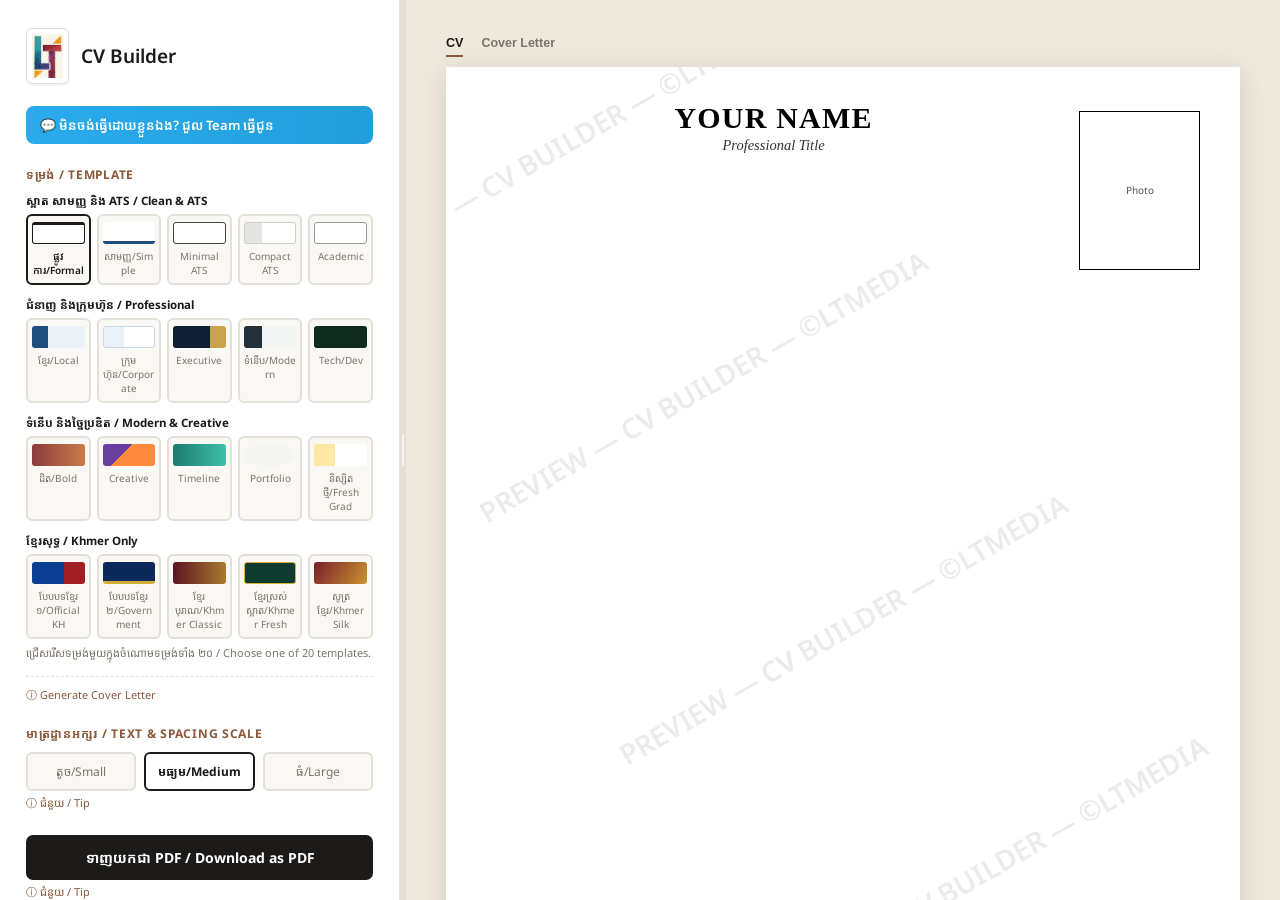
==== commit 4125b21f: "Add files via upload" ====
--- a/index.html
+++ b/index.html
@@ -42,29 +42,41 @@
 
     <div class="tpl-section" id="cvTemplateSection">
       <div class="tpl-label">ទម្រង់ / Template</div>
-      <div class="templates" id="templatePicker">
-        <div class="tpl-swatch t10 active" data-tpl="t10"><div class="dot"></div>ផ្លូវការ/Formal</div>
-        <div class="tpl-swatch t1" data-tpl="t1"><div class="dot"></div>ខ្មែរ/Local</div>
-        <div class="tpl-swatch t2" data-tpl="t2"><div class="dot"></div>ទំនើប/Modern</div>
-        <div class="tpl-swatch t3" data-tpl="t3"><div class="dot"></div>ក្រុមហ៊ុន/Corporate</div>
-        <div class="tpl-swatch t4" data-tpl="t4"><div class="dot"></div>ដិត/Bold</div>
-        <div class="tpl-swatch t5 extra" data-tpl="t5"><div class="dot"></div>សាមញ្ញ/Simple</div>
-        <div class="tpl-swatch t6 extra" data-tpl="t6"><div class="dot"></div>Minimal ATS</div>
-        <div class="tpl-swatch t7 extra" data-tpl="t7"><div class="dot"></div>Compact ATS</div>
-        <div class="tpl-swatch t8 extra" data-tpl="t8"><div class="dot"></div>Creative</div>
-        <div class="tpl-swatch t9 extra" data-tpl="t9"><div class="dot"></div>Timeline</div>
-        <div class="tpl-swatch t11 extra" data-tpl="t11"><div class="dot"></div>Executive</div>
-        <div class="tpl-swatch t12 extra" data-tpl="t12"><div class="dot"></div>Tech/Dev</div>
-        <div class="tpl-swatch t13 extra" data-tpl="t13"><div class="dot"></div>Academic</div>
-        <div class="tpl-swatch t14 extra" data-tpl="t14"><div class="dot"></div>Portfolio</div>
-        <div class="tpl-swatch t15 extra" data-tpl="t15"><div class="dot"></div>និស្សិតថ្មី/Fresh Grad</div>
-        <div class="tpl-swatch t16 extra" data-tpl="t16"><div class="dot"></div>បែបបទខ្មែរ ១/Official KH</div>
-        <div class="tpl-swatch t17 extra" data-tpl="t17"><div class="dot"></div>បែបបទខ្មែរ ២/Government</div>
-        <div class="tpl-swatch t18 extra" data-tpl="t18"><div class="dot"></div>ខ្មែរបុរាណ/Khmer Classic</div>
-        <div class="tpl-swatch t19 extra" data-tpl="t19"><div class="dot"></div>ខ្មែរស្រស់ស្អាត/Khmer Fresh</div>
-        <div class="tpl-swatch t20 extra" data-tpl="t20"><div class="dot"></div>សូត្រខ្មែរ/Khmer Silk</div>
-      </div>
-      <div class="hint">អូសទៅឆ្វេង/ស្តាំដើម្បីមើលទម្រង់ទាំង ២០ / Scroll left/right to see all 20 templates.</div>
+      <div id="templatePicker">
+        <div class="tpl-group-label">ស្អាត សាមញ្ញ និង ATS / Clean &amp; ATS</div>
+        <div class="tpl-grid">
+          <div class="tpl-swatch t10 active" data-tpl="t10"><div class="dot"></div>ផ្លូវការ/Formal</div>
+          <div class="tpl-swatch t5" data-tpl="t5"><div class="dot"></div>សាមញ្ញ/Simple</div>
+          <div class="tpl-swatch t6" data-tpl="t6"><div class="dot"></div>Minimal ATS</div>
+          <div class="tpl-swatch t7" data-tpl="t7"><div class="dot"></div>Compact ATS</div>
+          <div class="tpl-swatch t13" data-tpl="t13"><div class="dot"></div>Academic</div>
+        </div>
+        <div class="tpl-group-label">ជំនាញ និងក្រុមហ៊ុន / Professional</div>
+        <div class="tpl-grid">
+          <div class="tpl-swatch t1" data-tpl="t1"><div class="dot"></div>ខ្មែរ/Local</div>
+          <div class="tpl-swatch t3" data-tpl="t3"><div class="dot"></div>ក្រុមហ៊ុន/Corporate</div>
+          <div class="tpl-swatch t11" data-tpl="t11"><div class="dot"></div>Executive</div>
+          <div class="tpl-swatch t2" data-tpl="t2"><div class="dot"></div>ទំនើប/Modern</div>
+          <div class="tpl-swatch t12" data-tpl="t12"><div class="dot"></div>Tech/Dev</div>
+        </div>
+        <div class="tpl-group-label">ទំនើប និងច្នៃប្រឌិត / Modern &amp; Creative</div>
+        <div class="tpl-grid">
+          <div class="tpl-swatch t4" data-tpl="t4"><div class="dot"></div>ដិត/Bold</div>
+          <div class="tpl-swatch t8" data-tpl="t8"><div class="dot"></div>Creative</div>
+          <div class="tpl-swatch t9" data-tpl="t9"><div class="dot"></div>Timeline</div>
+          <div class="tpl-swatch t14" data-tpl="t14"><div class="dot"></div>Portfolio</div>
+          <div class="tpl-swatch t15" data-tpl="t15"><div class="dot"></div>និស្សិតថ្មី/Fresh Grad</div>
+        </div>
+        <div class="tpl-group-label">ខ្មែរសុទ្ធ / Khmer Only</div>
+        <div class="tpl-grid">
+          <div class="tpl-swatch t16" data-tpl="t16"><div class="dot"></div>បែបបទខ្មែរ ១/Official KH</div>
+          <div class="tpl-swatch t17" data-tpl="t17"><div class="dot"></div>បែបបទខ្មែរ ២/Government</div>
+          <div class="tpl-swatch t18" data-tpl="t18"><div class="dot"></div>ខ្មែរបុរាណ/Khmer Classic</div>
+          <div class="tpl-swatch t19" data-tpl="t19"><div class="dot"></div>ខ្មែរស្រស់ស្អាត/Khmer Fresh</div>
+          <div class="tpl-swatch t20" data-tpl="t20"><div class="dot"></div>សូត្រខ្មែរ/Khmer Silk</div>
+        </div>
+      </div>
+      <div class="hint">ជ្រើសរើសទម្រង់មួយក្នុងចំណោមទម្រង់ទាំង ២០ / Choose one of 20 templates.</div>
 
       <details class="hint-toggle cl-hint-toggle" id="clDetails">
         <summary></summary>
--- a/css/base.css
+++ b/css/base.css
@@ -92,6 +92,21 @@
   .templates::-webkit-scrollbar{height:6px;}
   .templates::-webkit-scrollbar-thumb{background:var(--line);border-radius:3px;}
   .templates::-webkit-scrollbar-thumb:hover{background:var(--accent);}
+  /* Template picker: 4 blocks x 5 templates, no horizontal scrolling */
+  .tpl-group-label{
+    font-family:-apple-system,'Noto Sans Khmer',sans-serif;
+    font-size:11.5px;
+    font-weight:700;
+    color:var(--ink);
+    margin:12px 0 6px;
+  }
+  .tpl-group-label:first-child{margin-top:0;}
+  .tpl-grid{
+    display:grid;
+    grid-template-columns:repeat(5,minmax(0,1fr));
+    gap:6px;
+  }
+  .tpl-grid .tpl-swatch{flex:none;min-width:0;overflow-wrap:anywhere;}
   .tpl-swatch{
     cursor:pointer;
     border:2px solid var(--line);
--- a/css/templates-kh.css
+++ b/css/templates-kh.css
@@ -90,7 +90,16 @@
     .preview-wrap{padding:0;display:block;max-height:none;overflow:visible;}
     #resume{
       box-shadow:none; width:auto; min-height:0;
-      margin:0; padding:0 !important;
+      margin:0;
+    }
+    /* SIDE-MARGIN FIX: @page has 0 left/right margin (needed for full-bleed colour headers/sidebars),
+       and the old rule forced #resume padding to 0 for ALL templates. Templates with no padding of
+       their own (t1,t6,t10,t12,t13,t16,t18 and cover letters cl1-cl5) printed with text touching the
+       paper edge. Give them their on-screen left/right padding back. Top padding only matters on
+       page 1 (@page :first has margin-top:0); later pages get 12mm from @page. */
+    #resume.t1, #resume.t6, #resume.t10, #resume.t12, #resume.t13, #resume.t16, #resume.t18,
+    #resume.cl1, #resume.cl2, #resume.cl3, #resume.cl4, #resume.cl5{
+      padding:34px 40px 0 !important;
     }
     /* Plain float, no forced full-page min-height. The earlier float+min-height(297mm)
        combo pushed the whole sidebar onto a blank next page the instant it overflowed
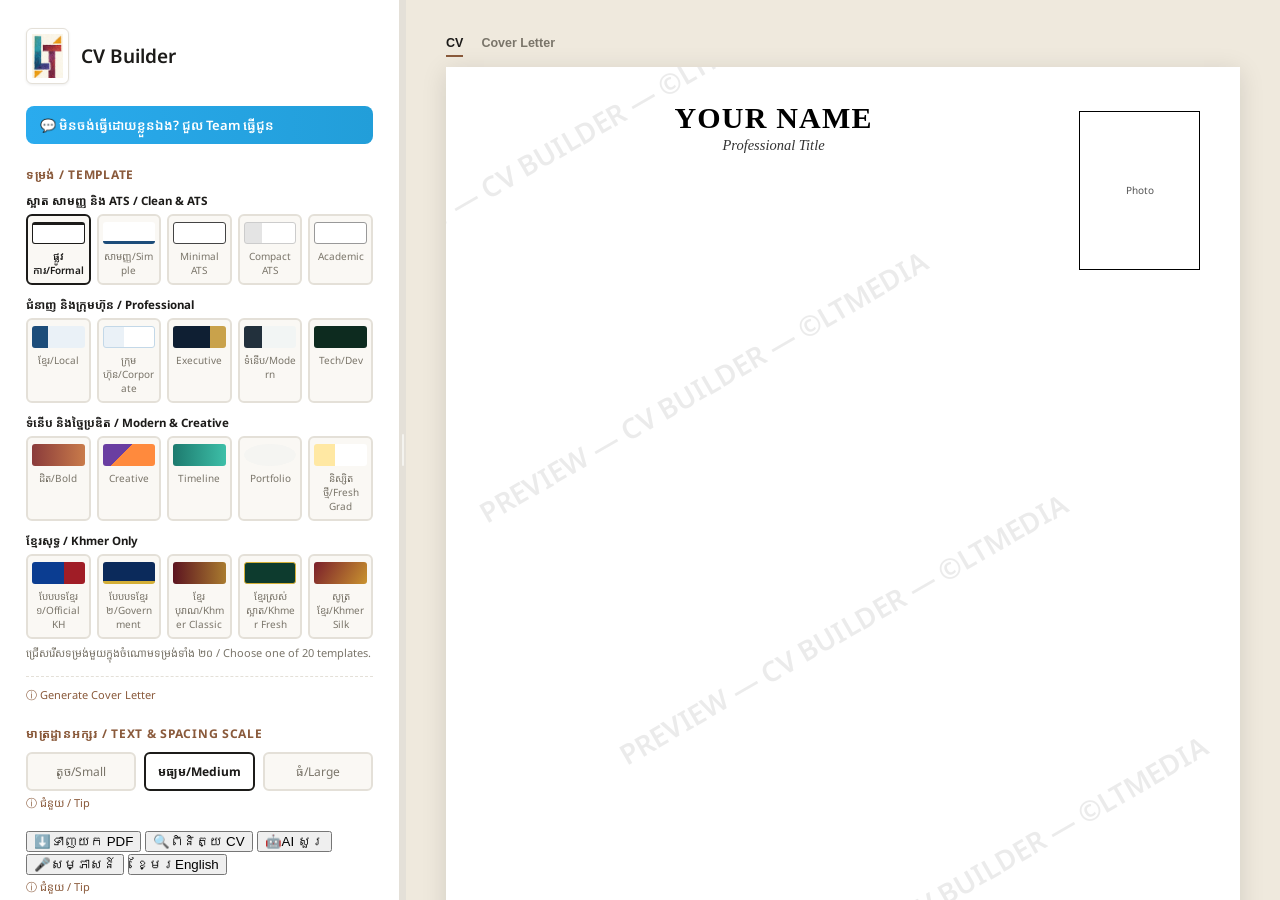
==== commit 0c20171e: "Add files via upload" ====
--- a/index.html
+++ b/index.html
@@ -122,7 +122,23 @@
       <details class="hint-toggle"><summary></summary><div class="hint">ប្រើ "Large" ពេលព័ត៌មានតិច ឬ "Small" ពេលចង់ដាក់អោយសមក្នុងទំព័រតែមួយ / Use "Large" to fill the page when you have little content, or "Small" to fit more onto one page.</div></details>
     </div>
 
-    <button class="print-btn" id="printBtn" type="button">ទាញយកជា PDF / Download as PDF</button>
+    <div class="act-row" id="actRow">
+      <button class="act-btn act-dl" id="printBtn" type="button" title="ទាញយកជា PDF / Download as PDF"><span class="act-ico">⬇️</span><span class="act-lbl">ទាញយក PDF</span></button>
+      <button class="act-btn cv-only" id="coachCheckBtn" type="button" title="ពិនិត្យព័ត៌មានខ្វះខាត / Check my CV"><span class="act-ico">🔍</span><span class="act-lbl">ពិនិត្យ CV</span></button>
+      <button class="act-btn cv-only" id="coachGapsBtn" type="button" title="AI សួរសំណួរដើម្បីបន្ថែមព័ត៌មាន / AI: what should I add?"><span class="act-ico">🤖</span><span class="act-lbl">AI សួរ</span></button>
+      <button class="act-btn cv-only" id="coachInterviewBtn" type="button" title="សំណួរត្រៀមសម្ភាសន៍ / Interview questions"><span class="act-ico">🎤</span><span class="act-lbl">សម្ភាសន៍</span></button>
+      <button class="act-btn act-lang cv-only" id="coachLangBtn" type="button" title="ភាសាសម្រាប់ AI សួរ និងសម្ភាសន៍ — ចុចដើម្បីប្តូរ / Language for AI questions &amp; interview — click to switch"><span class="lang-opt" data-l="km">ខ្មែរ</span><span class="lang-opt" data-l="en">English</span></button>
+    </div>
+    <div class="coach-card" id="coachCard" style="display:none;">
+      <div class="coach-card-head">
+        <span id="coachCardTitle"></span>
+        <span><button type="button" id="coachCopyBtn" class="coach-x" style="display:none;" title="ចម្លង / Copy">📋</button><button type="button" id="coachCloseBtn" class="coach-x" title="បិទ / Close">✕</button></span>
+      </div>
+      <div id="coachCheckOut"></div>
+      <div id="coachText" class="coach-result" style="display:none;"></div>
+      <div class="ai-msg" id="coachMsg"></div>
+      <div class="hint" id="coachHint" style="display:none;">ព័ត៌មានទំនាក់ទំនង (ឈ្មោះ អ៊ីមែល ទូរស័ព្ទ) មិនត្រូវបានផ្ញើទៅ AI ទេ។ ត្រូវ Unlock ហើយរាល់ការប្រើរាប់ក្នុងកម្រិត AI / Contact details are never sent to the AI. Needs Unlock; each use counts toward your AI limit.</div>
+    </div>
     <details class="hint-toggle"><summary></summary><div class="hint">ប្រើ Print dialog របស់ Browser — ជ្រើសរើស "Save as PDF" ជាទិសដៅ / Uses your browser's print dialog — choose "Save as PDF" as the destination.</div></details>
     <details class="hint-toggle"><summary></summary><div class="hint">Your info is auto-saved in this browser, so it's still here next time you open this page. <a href="#" id="clearDataBtn" style="color:var(--accent);">សម្អាតទិន្នន័យ / Clear saved data</a></div></details>
 
@@ -273,7 +289,12 @@
     <!-- Step 1: intro -->
     <div id="payStepPay">
       <h2 style="margin:0 0 4px;font-size:19px;color:var(--ink);">សូមទូទាត់ដើម្បីទាញយក</h2>
-      <p style="margin:0 0 20px;font-size:13px;color:var(--muted);">Pay to unlock 30-day download access — <strong>$2</strong></p>
+      <p style="margin:0 0 12px;font-size:13px;color:var(--muted);">Pay to unlock 30-day download access — <strong id="payPrice">$1.99</strong></p>
+      <ul style="margin:0 0 20px;padding:0;list-style:none;text-align:left;font-size:12.5px;line-height:1.7;color:var(--ink);">
+        <li>✅ ទម្រង់ CV ៤ ប្លុក ២០ ទម្រង់ ជ្រើសរើសងាយស្រួល / 20 templates, easy to choose</li>
+        <li>✅ AI ជំនួយ៖ ខ្មែរ → English កែអក្ខរាវិរុទ្ធ និងកែសម្រួល / AI: Khmer → English, Fix &amp; Improve</li>
+        <li>✅ ទាញយក CV និងសំបុត្រ ៣០ ថ្ងៃ / CV &amp; cover letter downloads for 30 days</li>
+      </ul>
       <button id="genQrBtn" type="button" class="print-btn" style="width:100%;">បង្កើត KHQR ទូទាត់ / Generate Payment QR</button>
       <p id="abaPayError" style="color:#a33;font-size:12px;margin:10px 0 0;display:none;">មានបញ្ហា សូមសាកល្បងម្ដងទៀត / Something went wrong, please try again</p>
       <button type="button" id="showManualCodeBtn" style="width:100%;margin-top:14px;background:none;border:none;color:var(--muted);font-size:12px;cursor:pointer;text-decoration:underline;font-family:-apple-system,sans-serif;">មាន Unlock Code រួចហើយ?</button>
@@ -333,6 +354,7 @@
 <script src="js/unlock.js"></script>
 <script src="js/download.js"></script>
 <script src="js/khqr.js"></script>
+<script src="js/coach.js"></script>
 <script src="js/layout.js"></script>
 <script src="js/main.js"></script>
 <script src="js/pwa.js"></script>
--- a/css/components.css
+++ b/css/components.css
@@ -12,3 +12,15 @@
   body[data-lang-mode="en"] .ai-bar .ai-btn[data-ai="to_khmer"]{display:none;}
   .lang-note{font-size:12px;line-height:1.5;border-radius:6px;padding:7px 10px;margin:0 0 10px;background:#fff6e0;border:1px solid #f0d9a0;color:#7a5a12;}
   .lang-note.km{background:#e8f3ff;border-color:#b9d6f5;color:#1d4d7a;}
+
+  /* ---- CV Check & Interview Prep panel ---- */
+  #coachPanel .coach-title{font-family:-apple-system,'Noto Sans Khmer',sans-serif;font-size:12.5px;font-weight:700;color:var(--ink);margin:4px 0 8px;}
+  #coachPanel .coach-free{font-weight:600;font-size:10.5px;color:#2e7d32;border:1px solid #2e7d32;border-radius:999px;padding:1px 7px;margin-left:6px;}
+  #coachPanel .coach-label{display:block;font-family:-apple-system,'Noto Sans Khmer',sans-serif;font-size:11.5px;color:var(--muted);margin:8px 0 4px;}
+  #coachPanel .add-btn{width:100%;margin-top:8px;box-sizing:border-box;}
+  #coachCheckOut{margin-top:8px;}
+  #coachPanel .coach-head{font-family:-apple-system,'Noto Sans Khmer',sans-serif;font-size:12px;font-weight:700;margin-bottom:6px;}
+  #coachPanel .coach-item{display:block;width:100%;text-align:left;font-family:-apple-system,'Noto Sans Khmer',sans-serif;font-size:12px;line-height:1.5;padding:7px 9px;margin-bottom:5px;border-radius:6px;cursor:pointer;background:#fff;border:1px solid var(--line);color:var(--ink);}
+  #coachPanel .coach-item.must{border-color:#d9a441;background:#fff8e8;}
+  #coachPanel .coach-item:hover{border-color:var(--accent);}
+  #coachPanel .coach-result{white-space:pre-wrap;font-family:-apple-system,'Noto Sans Khmer',sans-serif;font-size:12.5px;line-height:1.7;background:#f7f6f3;border:1px solid var(--line);border-radius:8px;padding:10px 12px;margin-top:8px;}
